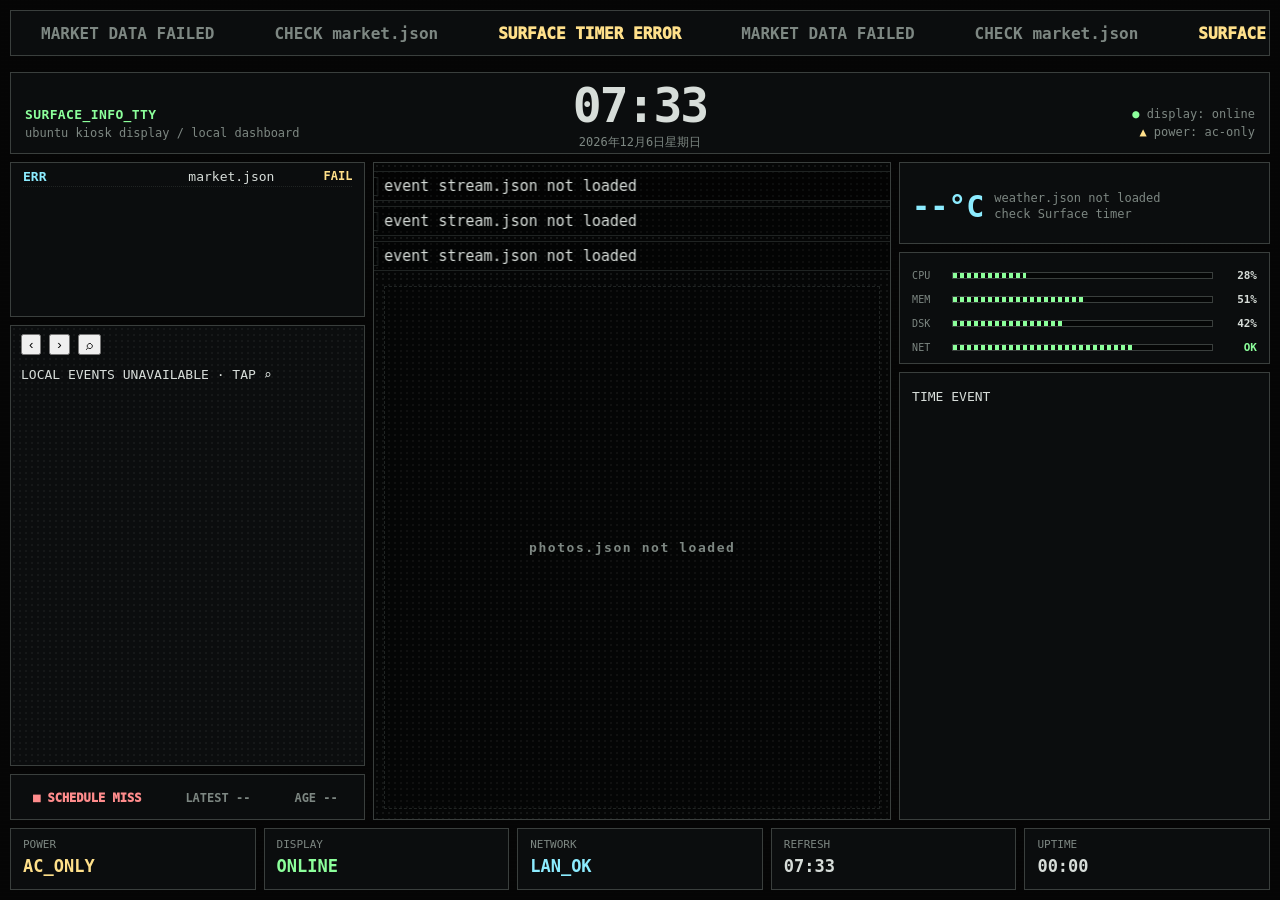
==== surface/web/index.html @ 3af9fb9b "refactor: move surface web and config files under surface" ====
<!doctype html>
<html lang="zh-CN">
<head>
  <meta charset="utf-8" />
  <meta name="viewport" content="width=device-width, initial-scale=1" />
  <title>Surface Info TTY</title>
  <style>
    :root {
      --bg: #050505;
      --panel: #0b0d0e;
      --panel2: #090b0c;
      --line: #3a3f3d;
      --line2: #202423;
      --text: #d7ddd9;
      --muted: #7d8782;
      --green: #8cff9b;
      --cyan: #8cecff;
      --yellow: #ffe08a;
      --red: #ff8c8c;
    }

    * { box-sizing: border-box; }

    html, body {
      margin: 0;
      width: 100vw;
      height: 100vh;
      overflow: hidden;
      background: var(--bg);
      color: var(--text);
      font-family: "SFMono-Regular", "Cascadia Mono", "DejaVu Sans Mono", Consolas, monospace;
      font-size: 13px;
    }

    body::before {
      content: "";
      position: fixed;
      inset: 0;
      pointer-events: none;
      background:
        repeating-linear-gradient(
          to bottom,
          rgba(255,255,255,0.025) 0px,
          rgba(255,255,255,0.025) 1px,
          transparent 1px,
          transparent 4px
        );
      opacity: 0.32;
    }

    .screen {
      position: relative;
      z-index: 1;
      width: 100vw;
      height: 100vh;
      padding: 10px;
      display: grid;
      grid-template-columns: minmax(0, 0.92fr) minmax(0, 1.34fr) minmax(0, 0.96fr);
      grid-template-rows: 54px 82px minmax(0, 1fr) 62px;
      gap: 8px;
    }

    .box {
      background: var(--panel);
      border: 1px solid var(--line);
      position: relative;
      overflow: hidden;
    }

    .box::before {
      content: attr(data-title);
      position: absolute;
      top: -1px;
      left: 12px;
      padding: 0 6px;
      background: var(--bg);
      color: var(--muted);
      font-size: 11px;
      letter-spacing: 0.08em;
      text-transform: uppercase;
    }

    .inner {
      padding: 16px 12px 10px 12px;
      height: 100%;
      min-width: 0;
    }

    .top {
      grid-column: 1 / 4;
      display: grid;
      grid-template-columns: 1fr auto 1fr;
      align-items: center;
      padding: 10px 14px;
    }

    .brand {
      color: var(--green);
      font-weight: 800;
      letter-spacing: 0.03em;
    }

    .brand-sub {
      color: var(--muted);
      margin-top: 4px;
      font-size: 12px;
    }

    .clock { text-align: center; }

    .time {
      font-size: 48px;
      line-height: 0.95;
      font-weight: 800;
      letter-spacing: -2px;
      font-variant-numeric: tabular-nums;
    }

    .date {
      color: var(--muted);
      margin-top: 5px;
      font-size: 12px;
    }

    .top-right {
      text-align: right;
      color: var(--muted);
      line-height: 1.5;
      font-size: 12px;
    }

    .ok { color: var(--green); }
    .warn { color: var(--yellow); }
    .bad { color: var(--red); }
    .cyan { color: var(--cyan); }

    .col {
      min-height: 0;
      display: grid;
      gap: 8px;
    }

    .left { grid-template-rows: minmax(0, 1fr) 46px; }
    .center { grid-template-rows: minmax(0, 1fr); min-width: 0; }
    .right { grid-template-rows: 82px 112px minmax(0, 1fr); min-width: 0; overflow: hidden; }

    .summary {
      display: grid;
      gap: 8px;
      font-variant-numeric: tabular-nums;
    }

    .summary-line {
      display: grid;
      grid-template-columns: 76px 1fr;
      gap: 8px;
      border-bottom: 1px dotted var(--line2);
      padding-bottom: 6px;
      min-width: 0;
    }

    .summary-key { color: var(--muted); }

    .summary-val {
      overflow: hidden;
      text-overflow: ellipsis;
      white-space: nowrap;
    }

    .market-list {
      display: grid;
      gap: 7px;
      font-variant-numeric: tabular-nums;
    }

    .market-row {
      display: grid;
      grid-template-columns: 54px 1fr 62px;
      gap: 8px;
      align-items: center;
      border-bottom: 1px dotted var(--line2);
      padding-bottom: 6px;
      min-width: 0;
    }

    .ticker {
      color: var(--cyan);
      font-weight: 800;
    }

    .price {
      color: var(--text);
      text-align: right;
      overflow: hidden;
      text-overflow: ellipsis;
      white-space: nowrap;
    }

    .chg {
      text-align: right;
      font-size: 12px;
      font-weight: 800;
    }

    .market-foot {
      color: var(--muted);
      font-size: 11px;
      margin-top: 2px;
      overflow: hidden;
      text-overflow: ellipsis;
      white-space: nowrap;
    }

    .main-status {
      height: 100%;
      display: flex;
      flex-direction: column;
      justify-content: center;
      min-width: 0;
    }

    .cmd {
      color: var(--green);
      font-size: 14px;
      margin-bottom: 10px;
    }

    .headline {
      font-size: 24px;
      line-height: 1.25;
      color: var(--text);
      min-height: 64px;
      overflow: hidden;
    }

    .cursor {
      display: inline-block;
      width: 10px;
      height: 22px;
      background: var(--green);
      vertical-align: -4px;
      margin-left: 4px;
      animation: blink 1s steps(1) infinite;
    }

    @keyframes blink { 50% { opacity: 0; } }

    .quick-grid {
      display: grid;
      grid-template-columns: repeat(3, minmax(0, 1fr));
      gap: 8px;
      margin-top: 14px;
    }

    .quick {
      border: 1px solid var(--line2);
      background: var(--panel2);
      padding: 8px;
      min-width: 0;
    }

    .quick-label {
      color: var(--muted);
      font-size: 11px;
      margin-bottom: 5px;
    }

    .quick-value {
      overflow: hidden;
      text-overflow: ellipsis;
      white-space: nowrap;
    }

    .logs {
      font-size: 12px;
      line-height: 1.48;
      min-width: 0;
    }

    .log-line {
      white-space: nowrap;
      overflow: hidden;
      text-overflow: ellipsis;
      border-bottom: 1px solid var(--line2);
      padding: 2px 0;
    }

    .log-time { color: var(--muted); }

    .weather {
      display: grid;
      grid-template-columns: auto 1fr;
      gap: 10px;
      align-items: center;
      height: 100%;
    }

    .weather-temp {
      font-size: 30px;
      color: var(--cyan);
      font-weight: 800;
      font-variant-numeric: tabular-nums;
    }

    .weather-desc {
      color: var(--muted);
      line-height: 1.35;
      font-size: 12px;
    }

    .compact-metrics {
      display: grid;
      gap: 6px;
      height: 100%;
      align-content: center;
      font-variant-numeric: tabular-nums;
      overflow: hidden;
    }

    .mini-metric {
      display: grid;
      grid-template-columns: 34px 1fr 38px;
      gap: 6px;
      align-items: center;
      min-width: 0;
      height: 18px;
    }

    .mini-label {
      color: var(--muted);
      font-size: 10px;
    }

    .mini-value {
      font-size: 11px;
      font-weight: 800;
      text-align: right;
      overflow: hidden;
      text-overflow: ellipsis;
      white-space: nowrap;
    }

    .mini-bar {
      height: 7px;
      border: 1px solid var(--line);
      background: #050606;
      overflow: hidden;
    }

    .mini-fill {
      height: 100%;
      background:
        repeating-linear-gradient(
          90deg,
          var(--green) 0px,
          var(--green) 4px,
          transparent 4px,
          transparent 7px
        );
    }

    .agenda {
      display: grid;
      gap: 7px;
      align-content: start;
      overflow: hidden;
      min-height: 0;
    }

    .event {
      border-left: 2px solid var(--cyan);
      padding-left: 8px;
      min-width: 0;
      flex-shrink: 0;
    }

    .event-time {
      color: var(--cyan);
      font-size: 11px;
      margin-bottom: 2px;
    }

    .event-title {
      overflow: hidden;
      text-overflow: ellipsis;
      white-space: nowrap;
      font-size: 12px;
    }

    .bottom {
      grid-column: 1 / 4;
      display: grid;
      grid-template-columns: repeat(5, minmax(0, 1fr));
      gap: 8px;
    }

    .stat { padding: 9px 12px; }

    .stat-label {
      color: var(--muted);
      font-size: 11px;
    }

    .stat-value {
      font-size: 17px;
      margin-top: 5px;
      font-weight: 800;
      overflow: hidden;
      text-overflow: ellipsis;
      white-space: nowrap;
    }


    /* event stream: real fixed-pixel synced multilingual ticker */
    .news-ticker-panel {
      height: 100% !important;
      display: grid !important;
      grid-template-rows: 30px 30px 30px minmax(0, 1fr) !important;
      gap: 5px !important;
      overflow: hidden !important;
      padding: 8px 0 0 0 !important;
      background:
        radial-gradient(circle, rgba(215,221,217,0.08) 1px, transparent 1.2px),
        #050606 !important;
      background-size: 6px 6px !important;
      align-content: start !important;
    }

    .news-ticker-row {
      height: 30px !important;
      min-height: 30px !important;
      max-height: 30px !important;
      overflow: hidden !important;
      display: flex !important;
      align-items: center !important;
      border-top: 1px solid var(--line2) !important;
      border-bottom: 1px solid var(--line2) !important;
      background: rgba(0, 0, 0, 0.38) !important;
      min-width: 0 !important;
      position: relative !important;
    }

    .news-ticker-track {
      display: inline-flex !important;
      align-items: center !important;
      width: max-content !important;
      height: 30px !important;
      white-space: nowrap !important;
      will-change: transform !important;
      animation: none !important;
      transform: translate3d(0,0,0);
    }

    .news-item {
      display: inline-grid !important;
      grid-template-columns: 58px 1fr 28px !important;
      align-items: center !important;
      width: 760px !important;
      min-width: 760px !important;
      max-width: 760px !important;
      height: 30px !important;
      overflow: hidden !important;
      flex: 0 0 760px !important;
      box-sizing: border-box !important;
    }

    .news-source {
      color: var(--cyan) !important;
      border: 1px solid var(--line2) !important;
      padding: 2px 6px !important;
      margin: 0 8px 0 18px !important;
      font-size: 11px !important;
      background: rgba(0,0,0,0.38) !important;
      min-width: 34px !important;
      justify-content: center !important;
      overflow: hidden !important;
      white-space: nowrap !important;
    }

    .news-title {
      color: var(--text) !important;
      font-size: 15px !important;
      line-height: 1 !important;
      overflow: hidden !important;
      text-overflow: ellipsis !important;
      white-space: nowrap !important;
      min-width: 0 !important;
      max-width: 100% !important;
    }

    .news-sep {
      color: var(--yellow) !important;
      padding: 0 !important;
      font-size: 12px !important;
      justify-content: center !important;
    }

    /* top market tape must be one single row */
    .global-market-tape {
      height: 46px !important;
      min-height: 46px !important;
      max-height: 46px !important;
      overflow: hidden !important;
      grid-column: 1 / 4 !important;
    }

    .global-tape-mask {
      position: absolute !important;
      left: 0 !important;
      right: 0 !important;
      top: 5px !important;
      height: 36px !important;
      overflow: hidden !important;
      display: flex !important;
      align-items: center !important;
      white-space: nowrap !important;
    }

    .global-tape-track {
      display: inline-flex !important;
      flex-wrap: nowrap !important;
      align-items: center !important;
      width: max-content !important;
      height: 36px !important;
      line-height: 36px !important;
      white-space: nowrap !important;
      overflow: visible !important;
      animation: globalMarketTapeLeft 52s linear infinite !important;
    }

    .global-tape-track > span {
      display: inline-flex !important;
      flex: 0 0 auto !important;
      align-items: center !important;
      height: 36px !important;
      line-height: 1 !important;
      white-space: nowrap !important;
      font-size: 16px !important;
      padding: 0 30px !important;
    }

    /* left column: status / market / sync ticker */
    .left {
      grid-template-rows: 170px minmax(0, 1fr) 46px !important;
      min-height: 0 !important;
      overflow: hidden !important;
    }

    .left > .box:first-child {
      height: 170px !important;
      min-height: 170px !important;
      max-height: 170px !important;
      overflow: hidden !important;
    }

    .left > .box:first-child .inner {
      padding: 8px 10px !important;
      height: 100% !important;
      overflow: hidden !important;
    }

    .status-matrix {
      gap: 5px !important;
    }

    .status-row {
      display: grid !important;
      grid-template-columns: 12px 1fr 78px !important;
      gap: 7px !important;
      align-items: center !important;
      min-height: 22px !important;
      padding: 3px 6px !important;
      overflow: hidden !important;
    }

    .status-name {
      font-size: 12px !important;
      line-height: 1 !important;
      overflow: hidden !important;
      white-space: nowrap !important;
      text-overflow: ellipsis !important;
    }

    .status-value {
      font-size: 10px !important;
      line-height: 1 !important;
      overflow: hidden !important;
      white-space: nowrap !important;
      text-overflow: ellipsis !important;
      text-align: right !important;
    }

    /* left sync ticker must be one row */
    .left-ticker-tape {
      height: 46px !important;
      min-height: 46px !important;
      max-height: 46px !important;
      overflow: hidden !important;
    }

    .left-ticker-mask {
      position: absolute !important;
      left: 0 !important;
      right: 0 !important;
      top: 5px !important;
      height: 36px !important;
      overflow: hidden !important;
      display: flex !important;
      align-items: center !important;
      white-space: nowrap !important;
    }

    .left-ticker-track {
      display: inline-flex !important;
      flex-wrap: nowrap !important;
      align-items: center !important;
      width: max-content !important;
      height: 36px !important;
      line-height: 36px !important;
      white-space: nowrap !important;
      overflow: visible !important;
      animation: leftTickerMove 18s linear infinite !important;
    }

    .left-ticker-track > span {
      display: inline-flex !important;
      flex: 0 0 auto !important;
      align-items: center !important;
      height: 36px !important;
      line-height: 1 !important;
      white-space: nowrap !important;
      font-size: 12px !important;
      padding: 0 22px !important;
    }

    /* prevent market rows from stretching/wrapping */
    .market-list {
      overflow: hidden !important;
    }

    .market-row {
      display: grid !important;
      grid-template-columns: 56px 1fr 70px !important;
      align-items: center !important;
      min-height: 24px !important;
      overflow: hidden !important;
    }

    .market-row span {
      white-space: nowrap !important;
      overflow: hidden !important;
      text-overflow: ellipsis !important;
    }


    /* restore top market tape + left sync ticker scrolling */
    .global-market-tape,
    .left-ticker-tape {
      overflow: hidden !important;
    }

    .global-tape-mask,
    .left-ticker-mask {
      overflow: hidden !important;
      white-space: nowrap !important;
      display: flex !important;
      align-items: center !important;
    }

    .global-tape-track {
      display: inline-flex !important;
      flex-wrap: nowrap !important;
      align-items: center !important;
      width: max-content !important;
      min-width: max-content !important;
      white-space: nowrap !important;
      will-change: transform !important;
      animation: marketTapeScroll 48s linear infinite !important;
    }

    .left-ticker-track {
      display: inline-flex !important;
      flex-wrap: nowrap !important;
      align-items: center !important;
      width: max-content !important;
      min-width: max-content !important;
      white-space: nowrap !important;
      will-change: transform !important;
      animation: syncTapeScroll 22s linear infinite !important;
    }

    .global-tape-track > span,
    .left-ticker-track > span {
      display: inline-flex !important;
      flex: 0 0 auto !important;
      align-items: center !important;
      white-space: nowrap !important;
    }

    @keyframes marketTapeScroll {
      from { transform: translate3d(0, 0, 0); }
      to { transform: translate3d(-50%, 0, 0); }
    }

    @keyframes syncTapeScroll {
      from { transform: translate3d(0, 0, 0); }
      to { transform: translate3d(-50%, 0, 0); }
    }


    /* restore tape colors only */
    .global-tape-track > span {
      color: var(--text) !important;
    }

    .global-tape-track .symbol {
      color: var(--cyan) !important;
      font-weight: 950 !important;
      margin-right: 7px !important;
    }

    .global-tape-track .price {
      color: var(--text) !important;
      font-weight: 950 !important;
      margin-right: 7px !important;
    }

    .global-tape-track .session {
      color: var(--muted) !important;
      font-size: 12px !important;
      margin-right: 7px !important;
    }

    .global-tape-track .up {
      color: var(--green) !important;
      font-weight: 950 !important;
    }

    .global-tape-track .down {
      color: var(--yellow) !important;
      font-weight: 950 !important;
    }

    .global-tape-track .flat {
      color: var(--muted) !important;
      font-weight: 850 !important;
    }

    .left-ticker-track > span {
      color: var(--muted) !important;
    }

    .left-ticker-track .sync-ok,
    .left-ticker-track .up {
      color: var(--green) !important;
      font-weight: 950 !important;
    }

    .left-ticker-track .sync-fail,
    .left-ticker-track .down {
      color: var(--red) !important;
      font-weight: 950 !important;
    }

    .left-ticker-track .sync-muted,
    .left-ticker-track .flat {
      color: var(--muted) !important;
      font-weight: 850 !important;
    }


    /* left sync ticker multi-source colors */
    .left-ticker-track .sync-ok {
      color: var(--green) !important;
      font-weight: 950 !important;
    }

    .left-ticker-track .sync-fail {
      color: var(--red) !important;
      font-weight: 950 !important;
    }

    .left-ticker-track .sync-warn {
      color: var(--yellow) !important;
      font-weight: 950 !important;
    }

    .left-ticker-track .sync-muted {
      color: var(--muted) !important;
      font-weight: 850 !important;
    }


    /* move center status into clock area */
    .center {
      grid-template-rows: minmax(0, 1fr) !important;
    }

    .time-status-mini {
      margin-top: 3px;
      display: flex;
      justify-content: center;
      align-items: center;
      gap: 14px;
      font-size: 11px;
      line-height: 1;
      letter-spacing: 0.08em;
      color: var(--muted);
      white-space: nowrap;
      text-transform: uppercase;
    }

    .time-status-mini .mini-ok {
      color: var(--green);
      font-weight: 900;
    }

    .time-status-mini .mini-warn {
      color: var(--yellow);
      font-weight: 900;
    }

    .time-status-mini .mini-dim {
      color: var(--muted);
      font-weight: 800;
    }


    /* remove duplicated left status matrix; compact into time */
    .left {
      grid-template-rows: minmax(0, 1fr) 46px !important;
      min-height: 0 !important;
      overflow: hidden !important;
    }

    .left > .box:first-child {
      min-height: 0 !important;
      height: auto !important;
      max-height: none !important;
      overflow: hidden !important;
    }

    .left > .box:first-child .inner {
      height: 100% !important;
      padding: 10px 12px !important;
      overflow: hidden !important;
    }

    .time-status-mini {
      margin-top: 3px;
      display: flex;
      justify-content: center;
      align-items: center;
      gap: 14px;
      font-size: 10px;
      line-height: 1;
      letter-spacing: 0.07em;
      color: var(--muted);
      white-space: nowrap;
      text-transform: uppercase;
    }

    .time-status-mini .mini-ok {
      color: var(--green);
      font-weight: 900;
    }

    .time-status-mini .mini-warn {
      color: var(--yellow);
      font-weight: 900;
    }

    .time-status-mini .mini-dim {
      color: var(--muted);
      font-weight: 800;
    }


    /* hide all block title labels, content/layout unchanged */
    .box::before,
    .global-market-tape::before,
    .left-ticker-tape::before {
      display: none !important;
      content: none !important;
      visibility: hidden !important;
      opacity: 0 !important;
    }


    /* single-photo airport flip display */
    .photo-flip-wall {
      grid-row: 4;
      min-height: 0;
      height: 100%;
      overflow: hidden;
      display: block !important;
      padding: 10px;
      background:
        radial-gradient(circle, rgba(215,221,217,0.07) 1px, transparent 1.2px),
        #050606;
      background-size: 6px 6px;
      position: relative;
    }

    .photo-single-card {
      position: absolute;
      inset: 10px;
      overflow: hidden;
      border: 1px solid var(--line2);
      background: #050606;
      perspective: 1000px;
    }

    .photo-single-inner {
      position: absolute;
      inset: 0;
      background-size: contain;
      background-repeat: no-repeat;
      background-position: center;
      transform-origin: center center;
      transform: rotateX(0deg);
      transition: transform 620ms ease, opacity 620ms ease, filter 620ms ease;
      filter: grayscale(0.08) contrast(1.08) brightness(0.88);
    }

    .photo-single-card.flipping .photo-single-inner {
      transform: rotateX(90deg);
      opacity: 0.45;
      filter: grayscale(0.35) contrast(1.2) brightness(0.42);
    }

    .photo-single-card::after {
      content: "";
      position: absolute;
      inset: 0;
      pointer-events: none;
      background:
        linear-gradient(to bottom, transparent 49%, rgba(0,0,0,0.65) 50%, transparent 51%),
        repeating-linear-gradient(to bottom, rgba(255,255,255,0.035) 0, rgba(255,255,255,0.035) 1px, transparent 1px, transparent 6px);
      mix-blend-mode: screen;
      opacity: 0.36;
    }

    .photo-single-caption {
      position: absolute;
      left: 12px;
      bottom: 10px;
      z-index: 2;
      max-width: calc(100% - 24px);
      color: var(--text);
      font-size: 13px;
      font-weight: 950;
      letter-spacing: 0.08em;
      white-space: nowrap;
      overflow: hidden;
      text-overflow: ellipsis;
      text-shadow: 0 1px 3px #000;
      opacity: 0.86;
    }

    .photo-flip-empty {
      position: absolute;
      inset: 10px;
      display: grid;
      place-items: center;
      color: var(--muted);
      font-size: 13px;
      font-weight: 900;
      letter-spacing: 0.12em;
      border: 1px dashed var(--line2);
      background: rgba(0,0,0,0.22);
    }

    /* LOCAL_EVENT_STATIC_START */
    .left {
      grid-template-rows: 155px minmax(0, 1fr) 46px !important;
      min-height: 0 !important;
      overflow: hidden !important;
    }

    .left > .box[data-title="market"] {
      height: 155px !important;
      min-height: 155px !important;
      max-height: 155px !important;
      overflow: hidden !important;
    }

    .left > .box[data-title="market"] .inner {
      height: 100% !important;
      overflow: hidden !important;
      padding: 5px 12px !important;
    }

    .left > .box[data-title="market"] .market-row {
      min-height: 19px !important;
      padding-bottom: 2px !important;
    }

    .left > .box[data-title="market"] .market-foot {
      display: none !important;
    }

    .local-event-static {
      min-height: 0 !important;
      height: 100% !important;
      overflow: hidden !important;
      background:
        radial-gradient(circle, rgba(215,221,217,0.055) 1px, transparent 1.3px),
        var(--panel) !important;
      background-size: 6px 6px !important;
    }

    .local-event-static .inner {
      height: 100% !important;
      padding: 8px 10px !important;
      overflow: hidden !important;
      display: grid !important;
      grid-template-rows: 26px minmax(0, 1fr) !important;
      gap: 7px !important;
    }

    .local-place-form {
      height: 26px;
      display: grid;
      grid-template-columns: minmax(0, 1fr) 38px;
      gap: 6px;
      margin: 0;
      min-width: 0;
    }

    .local-place-form input {
      width: 100%;
      height: 26px;
      padding: 2px 8px;
      border: 1px solid var(--line);
      background: #050606;
      color: var(--cyan);
      font: inherit;
      font-size: 12px;
      font-weight: 850;
      outline: none;
      text-transform: uppercase;
    }

    .local-place-form button {
      height: 26px;
      border: 1px solid var(--line);
      background: var(--panel2);
      color: var(--yellow);
      font: inherit;
      font-size: 11px;
      font-weight: 950;
      cursor: pointer;
    }

    .local-notice-list {
      height: 100%;
      min-height: 0;
      overflow: hidden;
      border: 1px solid var(--line);
      background: rgba(5,6,6,0.82);
      padding: 6px 8px;
      display: grid;
      gap: 5px;
      align-content: start;
    }

    .local-notice-row {
      min-width: 0;
      min-height: 0;
      overflow: hidden;
      display: grid;
      grid-template-columns: 70px minmax(0, 1fr) 82px;
      gap: 7px;
      align-items: center;
      border-bottom: 1px dotted var(--line2);
      padding-bottom: 4px;
      color: var(--text);
      text-decoration: none;
      font-size: 10px;
      line-height: 1.15;
      text-transform: uppercase;
    }

    .local-notice-row:last-child {
      border-bottom: 0;
    }

    .local-notice-when {
      color: var(--cyan);
      font-weight: 950;
      white-space: nowrap;
      overflow: hidden;
      text-overflow: ellipsis;
    }

    .local-notice-title {
      color: var(--yellow);
      font-weight: 900;
      white-space: nowrap;
      overflow: hidden;
      text-overflow: ellipsis;
    }

    .local-notice-src {
      color: var(--green);
      font-weight: 850;
      text-align: right;
      white-space: nowrap;
      overflow: hidden;
      text-overflow: ellipsis;
    }

    .local-notice-empty {
      height: 100%;
      display: grid;
      place-items: center;
      color: var(--muted);
      font-size: 11px;
      font-weight: 900;
      text-transform: uppercase;
      letter-spacing: 0.06em;
    }
    /* LOCAL_EVENT_STATIC_END */
    


  </style>






























<link rel="stylesheet" href="assets/css/app.css?v=local-event-one-card-1782379391">
<link rel="stylesheet" href="calendar_board.css?v=1781715981">
</head>

<body>
  <main class="screen">
    <section class="box global-market-tape" data-title="market tape">
      <div class="global-tape-mask">
        <div class="global-tape-track" id="globalMarketTapeTrack">
          <span class="flat">LOADING MARKET DATA</span>
          <span class="flat">WAITING FOR market.json</span>
          <span class="up">SURFACE TIMER ACTIVE</span>
          <span class="flat">LOADING MARKET DATA</span>
          <span class="flat">WAITING FOR market.json</span>
          <span class="up">SURFACE TIMER ACTIVE</span>
        </div>
      </div>
    </section>


    <section class="box top">
      <div>
        <div class="brand">SURFACE_INFO_TTY</div>
        <div class="brand-sub">ubuntu kiosk display / local dashboard</div>
      </div>

      <div class="clock">
        <div class="time" id="time">--:--</div>
        <div class="date" id="date">----</div>
        <div class="time-status-mini" id="timeStatusMini">
          <span class="mini-ok">DISPLAY ONLINE</span>
          <span class="mini-warn">AC ONLY</span>
          <span class="mini-dim">LOCAL DASHBOARD</span>
        </div>
      </div>

      <div class="top-right">
        <div><span class="ok">●</span> display: online</div>
        <div><span class="warn">▲</span> power: ac-only</div>
      </div>
    </section>

    <section class="col left">
            

      <div class="box" data-title="market">
        <div class="inner">
          <div class="market-list" id="marketList">
            <div class="market-row"><span class="ticker">LOAD</span><span class="price">market.json</span><span class="chg warn">WAIT</span></div>
          </div>
        </div>
      </div>

      <div class="box local-event-static" data-title="local event" id="localEventBox">
  <div class="inner">
    <div class="local-event-toolbar">
      <span id="localEventCounter"></span>
      <button id="localEventPrevButton" class="local-event-icon-button" type="button" title="Previous page" aria-label="Previous page">‹</button>
      <button id="localEventNextButton" class="local-event-icon-button" type="button" title="Next page" aria-label="Next page">›</button>
      <button id="localEventLocationButton" class="local-event-icon-button" type="button" title="Search another place" aria-label="Search another place">⌕</button>
    </div>

    <div class="local-event-list" id="localEventList">
      <div class="local-event-empty">LOADING LOCAL EVENTS</div>
    </div>

    <div id="localEventModal" class="local-event-modal" hidden>
      <div class="local-event-modal-card" role="dialog" aria-modal="true" aria-label="Search local events">
        <div class="local-event-modal-title">Search local events</div>
        <input id="localEventLocationInput" type="text" placeholder="Punggol Singapore" autocomplete="off" spellcheck="false" />
        <div id="localEventModalError"></div>
        <div class="local-event-modal-actions">
          <button id="localEventCancelButton" type="button">Cancel</button>
          <button id="localEventSearchButton" type="button">Search</button>
        </div>
      </div>
    </div>
  </div>
</div>








      <div class="box left-ticker-tape" data-title="ticker tape">
        <div class="left-ticker-mask">
          <div class="left-ticker-track" id="leftSyncTapeTrack">
                        
            
            
            
            <span class="sync-muted">CHECKING SYNC STATUS</span>
            <span class="sync-muted">SCHEDULE / WEATHER / MARKET / NEWS</span>
            <span class="sync-muted">CHECKING SYNC STATUS</span>
            <span class="sync-muted">SCHEDULE / WEATHER / MARKET / NEWS</span>
          
          
          
          
          </div>
        </div>
      </div>
    </section>

    <section class="col center">
      

      <div class="box" data-title="event stream">
        <div class="inner news-ticker-panel" id="eventFeed">
          <div class="news-ticker-row">
            <div class="news-ticker-track" id="newsTickerTrackEN"></div>
          </div>
          <div class="news-ticker-row">
            <div class="news-ticker-track" id="newsTickerTrackFR"></div>
          </div>
          <div class="news-ticker-row">
            <div class="news-ticker-track" id="newsTickerTrackZH"></div>
          </div>

          <div class="photo-flip-wall" id="photoFlipWall">
            <div class="photo-flip-empty">ADD PHOTOS TO ~/infoscreen/photos</div>
          </div>
        </div>
      </div>
    </section>

    <section class="col right">
      <div class="box" data-title="weather">
        <div class="inner weather">
          <div class="weather-temp" id="weatherTemp">--°C</div>
          <div class="weather-desc" id="weatherDesc">loading weather...<br />source: weather.json</div>
        </div>
      </div>

      <div class="box" data-title="metrics">
        <div class="inner compact-metrics">
          <div class="mini-metric"><div class="mini-label">CPU</div><div class="mini-bar"><div class="mini-fill" id="cpuBar" style="width: 28%"></div></div><div class="mini-value" id="cpuText">28%</div></div>
          <div class="mini-metric"><div class="mini-label">MEM</div><div class="mini-bar"><div class="mini-fill" id="memBar" style="width: 51%"></div></div><div class="mini-value" id="memText">51%</div></div>
          <div class="mini-metric"><div class="mini-label">DSK</div><div class="mini-bar"><div class="mini-fill" id="diskBar" style="width: 42%"></div></div><div class="mini-value" id="diskText">42%</div></div>
          <div class="mini-metric"><div class="mini-label">NET</div><div class="mini-bar"><div class="mini-fill" id="netBar" style="width: 70%"></div></div><div class="mini-value ok" id="netText">OK</div></div>
        </div>
      </div>

            <div class="box" data-title="calendar">
        <div class="inner agenda calendar-board" id="agendaList">
          <div class="calendar-board-head">
            <span>TIME</span>
            <span>EVENT</span>
          </div>
          <div class="calendar-board-rows" id="calendarBoardRows"></div>
        </div>
      </div>
    </section>

    <section class="bottom">
      <div class="box stat"><div class="stat-label">POWER</div><div class="stat-value warn">AC_ONLY</div></div>
      <div class="box stat"><div class="stat-label">DISPLAY</div><div class="stat-value ok">ONLINE</div></div>
      <div class="box stat"><div class="stat-label">NETWORK</div><div class="stat-value cyan">LAN_OK</div></div>
      <div class="box stat"><div class="stat-label">REFRESH</div><div class="stat-value" id="refresh">--:--</div></div>
      <div class="box stat"><div class="stat-label">UPTIME</div><div class="stat-value" id="uptime">00:00</div></div>
    </section>
  </main>

  <script>
    const start = Date.now();

    function pad(n) { return String(n).padStart(2, "0"); }

    function updateClock() {
      const now = new Date();
      document.getElementById("time").textContent = `${pad(now.getHours())}:${pad(now.getMinutes())}`;
      document.getElementById("date").textContent = now.toLocaleDateString("zh-CN", { year: "numeric", month: "long", day: "numeric", weekday: "long" });
      document.getElementById("refresh").textContent = `${pad(now.getHours())}:${pad(now.getMinutes())}`;
      const diff = Math.floor((Date.now() - start) / 1000);
      document.getElementById("uptime").textContent = `${pad(Math.floor(diff / 3600))}:${pad(Math.floor((diff % 3600) / 60))}`;
    }

    const headlines = [
      "Local dashboard is running",
      "Calendar panel reserved for schedule events",
      "Market panel active",
      "Weather panel loading Surface-side data",
      "Surface running on AC power",
      "Next: refine live data sources"
    ];
    let headlineIndex = 0;

    function rotateHeadline() {
      const headline = document.getElementById("headline");
      const cursor = document.getElementById("cursor");
      if (!headline || !cursor) return;
      document.getElementById("headline").innerHTML = headlines[headlineIndex] + '<span class="cursor"></span>';
      headlineIndex = (headlineIndex + 1) % headlines.length;
    }

    const logMessages = [
      ["OK", "loaded local dashboard"],
      ["OK", "clock tick synchronized"],
      ["INFO", "weather data from surface timer"],
      ["INFO", "calendar data from schedule.json"],
      ["WARN", "battery charge state pending"],
      ["OK", "chromium kiosk session active"],
      ["INFO", "market data from market.json"],
      ["OK", "layout grid locked"],
      ["OK", "display heartbeat"]
    ];

    function addLog() {
      const logs = document.getElementById("logs");
      const now = new Date();
      const item = logMessages[Math.floor(Math.random() * logMessages.length)];
      const cls = item[0] === "OK" ? "ok" : item[0] === "WARN" ? "warn" : "cyan";
      const line = document.createElement("div");
      line.className = "log-line";
      line.innerHTML = `<span class="log-time">${pad(now.getHours())}:${pad(now.getMinutes())}:${pad(now.getSeconds())}</span> <span class="${cls}">[${item[0]}]</span> ${item[1]}`;
      logs.prepend(line);
      while (logs.children.length > 15) logs.removeChild(logs.lastChild);
    }

    function setMetric(barId, textId, value, suffix = "%") {
      const bar = document.getElementById(barId);
      const text = document.getElementById(textId);
      if (bar) bar.style.width = value + "%";
      if (text) text.textContent = suffix === "%" ? value + "%" : suffix;
    }

    function updateMetrics() {
      setMetric("cpuBar", "cpuText", Math.floor(10 + Math.random() * 35));
      setMetric("memBar", "memText", Math.floor(42 + Math.random() * 26));
      setMetric("diskBar", "diskText", Math.floor(38 + Math.random() * 10));
      setMetric("netBar", "netText", 70 + Math.floor(Math.random() * 20), "OK");
    }

    function escapeHtml(s) {
      return String(s).replaceAll("&", "&amp;").replaceAll("<", "&lt;").replaceAll(">", "&gt;").replaceAll('"', "&quot;").replaceAll("'", "&#039;");
    }

    

    

    

    
    

    
    
    
        async function loadAgenda() {
      if (window.__calendarBoardLoad) return window.__calendarBoardLoad();
    }

async function loadWeather() {
      const temp = document.getElementById("weatherTemp");
      const desc = document.getElementById("weatherDesc");
      const summary = document.getElementById("summaryWeather");
      try {
        const res = await fetch("weather.json?_=" + Date.now());
        const w = await res.json();
        const tempText = `${w.temp_c ?? "--"}°C`;
        if (temp) temp.textContent = tempText;
        if (desc) desc.innerHTML = `${escapeHtml(w.location || "Singapore")}<br />${escapeHtml(w.desc || "unknown")} / humidity ${escapeHtml(w.humidity || "--")}%<br />feels ${escapeHtml(w.feels_like_c || "--")}°C · ${escapeHtml(w.source || "local")}`;
        if (summary) summary.textContent = `${tempText} ${w.desc || ""}`;
        const ws = document.getElementById("weatherStatus");
        if (ws) ws.textContent = "OK";
      } catch (err) {
        if (temp) temp.textContent = "--°C";
        if (desc) desc.innerHTML = "weather.json not loaded<br />check Surface timer";
        if (summary) summary.textContent = "weather not loaded";
        const ws = document.getElementById("weatherStatus");
        if (ws) ws.textContent = "ERR";
      }
    }

    async function loadMarket() {
      const box = document.getElementById("marketList");
      const tape = document.getElementById("leftTickerTrack");

      try {
        const res = await fetch("market.json?_=" + Date.now());
        const data = await res.json();
        const items = data.items || [];
        if (!items.length) throw new Error("empty market data");
        const ms = document.getElementById("marketStatus");
        if (ms) ms.textContent = "OK";

        if (box) {
          box.innerHTML = items.slice(0, 6).map(i => {
            const pct = String(i.percent || "N/A");
            const cls = pct.trim().startsWith("-") ? "warn" : "ok";
            const price = i.price && i.price !== "N/D" ? `$${escapeHtml(i.price)}` : "N/A";
            const session = i.session ? ` ${escapeHtml(i.session)}` : "";
            return `<div class="market-row"><span class="ticker">${escapeHtml(i.symbol || "--")}</span><span class="price">${price}${session}</span><span class="chg ${cls}">${escapeHtml(pct)}</span></div>`;
          }).join("") + `<div class="market-foot">source: ${escapeHtml(data.source || "market")} · ${escapeHtml(data.updated_at || "")}</div>`;
        }

        if (tape) {
          const parts = items.slice(0, 10).map(i => {
            const symbol = escapeHtml(i.symbol || "--");
            const price = i.price && i.price !== "N/D" ? `$${escapeHtml(i.price)}` : "N/A";
            const pct = String(i.percent || "N/A");
            const session = i.session ? escapeHtml(i.session) : "";
            const direction = pct.trim().startsWith("-") ? "down" : (pct === "N/A" ? "flat" : "up");
            const arrow = direction === "down" ? "▼" : (direction === "up" ? "▲" : "◆");
            return `<span><span class="symbol">${symbol}</span><span class="price">${price}</span>${session ? `<span class="session">${session}</span>` : ""}<span class="${direction}">${arrow} ${escapeHtml(pct)}</span></span>`;
          });
          tape.innerHTML = parts.join("") + parts.join("");
        }
      } catch (err) {
        if (box) {
          box.innerHTML = `<div class="market-row"><span class="ticker">ERR</span><span class="price">market.json</span><span class="chg warn">FAIL</span></div><div class="market-foot">check Surface timer</div>`;
        }
      }
    }


    async function loadTopMarketTape() {
      const tape = document.getElementById("globalMarketTapeTrack");
      if (!tape) return;

      try {
        const res = await fetch("market.json?_=" + Date.now());
        const data = await res.json();
        const items = data.items || [];

        if (!items.length) throw new Error("empty market data");
        const ms = document.getElementById("marketStatus");
        if (ms) ms.textContent = "OK";

        const parts = items.slice(0, 10).map(i => {
          const symbol = escapeHtml(i.symbol || "--");
          const price = i.price && i.price !== "N/D" ? `$${escapeHtml(i.price)}` : "N/A";
          const pct = String(i.percent || "N/A");
          const session = i.session ? escapeHtml(i.session) : "";
          const direction = pct.trim().startsWith("-") ? "down" : (pct === "N/A" ? "flat" : "up");
          const arrow = direction === "down" ? "▼" : (direction === "up" ? "▲" : "◆");

          return `<span><span class="symbol">${symbol}</span><span class="price">${price}</span>${session ? `<span class="session">${session}</span>` : ""}<span class="${direction}">${arrow} ${escapeHtml(pct)}</span></span>`;
        });

        tape.innerHTML = parts.join("") + parts.join("");
      } catch (err) {
        tape.innerHTML =
          `<span class="flat">MARKET DATA FAILED</span>` +
          `<span class="flat">CHECK market.json</span>` +
          `<span class="down">SURFACE TIMER ERROR</span>` +
          `<span class="flat">MARKET DATA FAILED</span>` +
          `<span class="flat">CHECK market.json</span>` +
          `<span class="down">SURFACE TIMER ERROR</span>`;
      }
    }






    let newsTickerStartTs = null;
    let newsTickerLoopWidth = 0;
    let newsTickerRaf = null;

    function startSyncedNewsTicker() {
      const tracks = [
        document.getElementById("newsTickerTrackEN"),
        document.getElementById("newsTickerTrackFR"),
        document.getElementById("newsTickerTrackZH"),
      ].filter(Boolean);

      if (tracks.length !== 3) return;

      // 每条 760px，显示 8 条，所以一轮固定 6080px。
      const itemWidth = 760;
      const itemCount = 8;
      newsTickerLoopWidth = itemWidth * itemCount;

      // 每秒移动像素。越小越慢。
      const pxPerSecond = 48;

      newsTickerStartTs = performance.now();

      if (newsTickerRaf) {
        cancelAnimationFrame(newsTickerRaf);
        newsTickerRaf = null;
      }

      function frame(now) {
        const elapsed = (now - newsTickerStartTs) / 1000;
        const x = -((elapsed * pxPerSecond) % newsTickerLoopWidth);

        tracks.forEach(el => {
          el.style.transform = `translate3d(${x}px,0,0)`;
        });

        newsTickerRaf = requestAnimationFrame(frame);
      }

      newsTickerRaf = requestAnimationFrame(frame);
    }

    async function loadEventStream() {
      const en = document.getElementById("newsTickerTrackEN");
      const fr = document.getElementById("newsTickerTrackFR");
      const zh = document.getElementById("newsTickerTrackZH");
      if (!en || !fr || !zh) return;

      try {
        const res = await fetch("event_stream.json?_=" + Date.now());
        const data = await res.json();
        const grouped = data.items_by_lang || {};
        const enItems = grouped.en || [];
        const frItems = grouped.fr || [];
        const zhItems = grouped.zh || [];

        const count = Math.min(8, enItems.length, frItems.length, zhItems.length);
        if (count < 1) throw new Error("empty event stream");

        function render(label, list) {
          let html = "";
          for (let i = 0; i < 8; i++) {
            const item = list[i % count] || {};
            html += `
              <span class="news-item">
                <span class="news-source">${escapeHtml(label)}</span>
                <span class="news-title">${escapeHtml(item.title || "Untitled")}</span>
                <span class="news-sep">◆</span>
              </span>
            `;
          }
          return html;
        }

        const enHtml = render("EN", enItems);
        const frHtml = render("FR", frItems);
        const zhHtml = render("中文", zhItems);

        // 两份完全相同的固定宽度内容，三行宽度严格一致。
        en.innerHTML = enHtml + enHtml;
        fr.innerHTML = frHtml + frHtml;
        zh.innerHTML = zhHtml + zhHtml;

        startSyncedNewsTicker();
      } catch (err) {
        const fallback = `
          <span class="news-item">
            <span class="news-source">ERR</span>
            <span class="news-title">event_stream.json not loaded</span>
            <span class="news-sep">◆</span>
          </span>
          <span class="news-item">
            <span class="news-source">ERR</span>
            <span class="news-title">check fetch_event_stream.py</span>
            <span class="news-sep">◆</span>
          </span>
          <span class="news-item">
            <span class="news-source">ERR</span>
            <span class="news-title">translation failed or feed empty</span>
            <span class="news-sep">◆</span>
          </span>
          <span class="news-item">
            <span class="news-source">ERR</span>
            <span class="news-title">waiting for next refresh</span>
            <span class="news-sep">◆</span>
          </span>
        `;
        en.innerHTML = fallback + fallback;
        fr.innerHTML = fallback + fallback;
        zh.innerHTML = fallback + fallback;
        startSyncedNewsTicker();
      }
    }



    function duplicateTapeIfNeeded(id) {
      const el = document.getElementById(id);
      if (!el) return;
      if (el.dataset.duplicated === "1") return;

      const html = el.innerHTML.trim();
      if (!html) return;

      el.innerHTML = html + html;
      el.dataset.duplicated = "1";
    }


    async function getFileSyncStatus(path, label, maxAgeSec) {
      try {
        const res = await fetch(path + "?_=" + Date.now(), {
          method: "HEAD",
          cache: "no-store"
        });

        const lastModified = res.headers.get("Last-Modified");

        if (!res.ok || !lastModified) {
          return {
            label,
            ok: false,
            state: "MISS",
            ageText: "--",
            latest: "--"
          };
        }

        const ts = new Date(lastModified);
        const ageSec = Math.floor((Date.now() - ts.getTime()) / 1000);
        const ok = ageSec <= maxAgeSec;

        const ageText = ageSec < 60
          ? `${ageSec}s`
          : `${Math.floor(ageSec / 60)}m${ageSec % 60}s`;

        const latest = ts.toLocaleString("zh-CN", {
          hour12: false,
          month: "2-digit",
          day: "2-digit",
          hour: "2-digit",
          minute: "2-digit"
        });

        return {
          label,
          ok,
          state: ok ? "OK" : "STALE",
          ageText,
          latest
        };
      } catch (err) {
        return {
          label,
          ok: false,
          state: "ERR",
          ageText: "--",
          latest: "--"
        };
      }
    }




    async function loadSyncStatus() {
      const tape = document.getElementById("leftSyncTapeTrack");
      if (!tape) return;

      const items = await Promise.all([
        getFileSyncStatus("schedule.json", "SCHEDULE", 10 * 60),
        getFileSyncStatus("weather.json", "WEATHER", 15 * 60),
        getFileSyncStatus("market.json", "MARKET", 10 * 60),
        getFileSyncStatus("event_stream.json", "NEWS", 10 * 60),
      ]);

      const parts = items.map(x => {
        const cls = x.ok ? "sync-ok" : (x.state === "STALE" ? "sync-warn" : "sync-fail");
        const icon = x.ok ? "●" : (x.state === "STALE" ? "▲" : "■");

        return `<span class="${cls}">${icon} ${escapeHtml(x.label)} ${escapeHtml(x.state)}</span>` +
               `<span class="sync-muted">LATEST ${escapeHtml(x.latest)}</span>` +
               `<span class="sync-muted">AGE ${escapeHtml(x.ageText)}</span>`;
      });

      tape.innerHTML = parts.join("") + parts.join("");
    }


    function updateTimeMiniStatus() {
      const el = document.getElementById("timeStatusMini");
      if (!el) return;

      const weather = document.getElementById("weatherStatus")?.textContent || "WAIT";
      const market = document.getElementById("marketStatus")?.textContent || "WAIT";
      const calendar = document.getElementById("calendarCount")?.textContent || "WAIT";

      el.innerHTML =
        `<span class="mini-ok">DISPLAY ONLINE</span>` +
        `<span class="mini-dim">WEATHER ${escapeHtml(weather)}</span>` +
        `<span class="mini-dim">MARKET ${escapeHtml(market)}</span>` +
        `<span class="mini-dim">CAL ${escapeHtml(calendar)}</span>` +
        `<span class="mini-warn">AC ONLY</span>`;
    }


    let photoWallItems = [];
    let photoWallCursor = 0;
    let photoWallTimer = null;

    function shuffleArray(arr) {
      const a = arr.slice();
      for (let i = a.length - 1; i > 0; i--) {
        const j = Math.floor(Math.random() * (i + 1));
        [a[i], a[j]] = [a[j], a[i]];
      }
      return a;
    }

    function nextPhotoItem() {
      if (!photoWallItems.length) return null;
      const item = photoWallItems[photoWallCursor % photoWallItems.length];
      photoWallCursor += 1;
      return item;
    }

    function setPhotoCard(card, item) {
      const inner = card.querySelector(".photo-flip-inner");
      const caption = card.querySelector(".photo-flip-caption");
      if (!inner || !caption || !item) return;

      card.classList.add("flipping");
      setTimeout(() => {
        inner.style.backgroundImage = `url("${item.src}")`;
        caption.textContent = item.name || "";
        card.classList.remove("flipping");
      }, 260);
    }
    async function loadPhotoWall() {
      const wall = document.getElementById("photoFlipWall");
      if (!wall) return;

      try {
        const res = await fetch("photos.json?_=" + Date.now());
        const data = await res.json();
        const items = data.items || [];

        if (!items.length) {
          wall.innerHTML = `<div class="photo-flip-empty">ADD PHOTOS TO ~/infoscreen/photos</div>`;
          return;
        }

        photoWallItems = shuffleArray(items);
        photoWallCursor = 0;

        wall.innerHTML = `
          <div class="photo-single-card" id="photoSingleCard">
            <div class="photo-single-inner" id="photoSingleInner"></div>
            <div class="photo-single-caption" id="photoSingleCaption"></div>
          </div>
        `;

        function showNextSinglePhoto() {
          const card = document.getElementById("photoSingleCard");
          const inner = document.getElementById("photoSingleInner");
          const caption = document.getElementById("photoSingleCaption");
          if (!card || !inner || !caption || !photoWallItems.length) return;

          const item = nextPhotoItem();
          if (!item) return;

          card.classList.add("flipping");

          setTimeout(() => {
            inner.style.backgroundImage = `url("${item.src}")`;
            caption.textContent = item.name || "";
            card.classList.remove("flipping");
          }, 310);
        }

        showNextSinglePhoto();

        if (photoWallTimer) clearInterval(photoWallTimer);

        if (photoWallItems.length > 1) {
          photoWallTimer = setInterval(showNextSinglePhoto, 9000);
        }
      } catch (err) {
        wall.innerHTML = `<div class="photo-flip-empty">photos.json not loaded</div>`;
      }
    }






    updateClock();
    updateTimeMiniStatus();
    loadAgenda();
    loadWeather();
    loadMarket();
    setTimeout(() => duplicateTapeIfNeeded("globalMarketTapeTrack"), 500);
    setTimeout(() => duplicateTapeIfNeeded("leftSyncTapeTrack"), 500);
    loadEventStream();
    loadPhotoWall();
    loadSyncStatus();
    loadTopMarketTape();
    setInterval(updateClock, 1000);
    setInterval(updateTimeMiniStatus, 30 * 1000);
    setInterval(rotateHeadline, 4500);
    setInterval(updateMetrics, 3800);
    setInterval(loadAgenda, 5 * 60 * 1000);
    setInterval(loadWeather, 5 * 60 * 1000);
    setInterval(loadMarket, 5 * 60 * 1000);
    setInterval(loadEventStream, 5 * 60 * 1000);
    setInterval(loadPhotoWall, 5 * 60 * 1000);
    setInterval(loadSyncStatus, 60 * 1000);
    setInterval(loadTopMarketTape, 5 * 60 * 1000);
  </script>
<script id="local-event-inline-script">
(function () {
  const API = "/api/local-events/search";
  const ROTATE_MS = 15000;

  let localEventItems = [];
  let localEventPage = 0;
  let localEventTimer = null;
  let localEventLocation = "";

  function $(id) {
    return document.getElementById(id);
  }

  function clean(value) {
    return String(value || "").replace(/\s+/g, " ").trim();
  }

  function lower(value) {
    return clean(value).toLowerCase();
  }

  function shorten(value, maxLen) {
    const text = clean(value);
    if (!text) return "";
    if (text.length <= maxLen) return text;
    return text.slice(0, maxLen - 1).trimEnd() + "…";
  }

  function pick(item, keys) {
    for (const key of keys) {
      const value = clean(item && item[key]);
      if (value) return value;
    }
    return "";
  }

  function escapeHtml(value) {
    return clean(value).replace(/[&<>"']/g, function (ch) {
      return {
        "&": "&amp;",
        "<": "&lt;",
        ">": "&gt;",
        '"': "&quot;",
        "'": "&#39;"
      }[ch];
    });
  }

  function safeUrl(value) {
    const url = clean(value);
    if (!/^https?:\/\//i.test(url)) return "";
    return url;
  }

  function isAction(value) {
    return /(official page|check official|view details|details|register|registration|ticket|tickets|book|booking|rsvp|sign up|join|报名|参加|详情)/i.test(clean(value));
  }

  function isDateLike(value) {
    const text = clean(value);
    if (!text || isAction(text)) return false;
    return /(\b(today|tomorrow|tonight|weekend|mon|tue|wed|thu|fri|sat|sun|jan|feb|mar|apr|may|jun|jul|aug|sep|sept|oct|nov|dec)\b|\d{1,2}[:.]\d{2}|\d{1,2}\s*(am|pm)|\d{4}-\d{1,2}-\d{1,2}|\d{1,2}\/\d{1,2})/i.test(text);
  }

  function looksGenericPage(title, where, when) {
    const text = lower([title, where].join(" "));
    if (when) return false;

    return (
      /^one punggol$/i.test(title) ||
      /punggol regional library/i.test(title) ||
      /singaporium.*regional library/i.test(text) ||
      /\b(address|opening hours|directions|facilities|venue|location|contact us|about us)\b/i.test(title)
    );
  }

  function normalize(raw) {
    const item = raw || {};

    let title = pick(item, ["title", "what_text", "name", "event", "summary"]);
    let who = pick(item, ["organizer", "host", "who_text", "source_name", "source"]);
    let where = pick(item, ["venue", "place", "where_text", "location", "address", "area"]);
    let why = pick(item, ["why_text", "description", "desc", "summary"]);
    const url = safeUrl(pick(item, ["url", "link", "href", "official_url"]));
    let how = pick(item, ["how_text", "how", "registration", "register_text", "ticket_text"]);
    let when = "";

    for (const candidate of [
      pick(item, ["when_text"]),
      pick(item, ["date_text"]),
      pick(item, ["time_text"]),
      pick(item, ["datetime"]),
      pick(item, ["start_time"]),
      pick(item, ["start"]),
      pick(item, ["when"]),
      pick(item, ["date"]),
      pick(item, ["time"])
    ]) {
      if (isDateLike(candidate)) {
        when = clean(candidate);
        break;
      }
      if (!how && isAction(candidate)) how = clean(candidate);
    }

    if (!how && url) how = "Official page";

    if (title.includes("|")) {
      const parts = title.split("|").map(clean).filter(Boolean);
      if (parts.length >= 2) {
        if (!where) where = parts[0];
        if (!who) who = parts[parts.length - 1];
        title = parts.slice(1, -1).join(" · ") || parts[0];
      }
    }

    title = clean(title)
      .replace(/\s*-\s*Singapore$/i, "")
      .replace(/\s*\|\s*$/, "");

    if (isAction(title)) title = "";
    if (title && who && lower(title) === lower(who)) title = "";
    if (title && where && lower(title) === lower(where)) title = "";

    why = clean(why);
    if (why === title || why === where || why === who || isAction(why)) why = "";

    return { when, who, title, where, how, why, url };
  }

  function isLikelyEvent(item) {
    if (!item.title) return false;
    if (looksGenericPage(item.title, item.where, item.when)) return false;

    const title = lower(item.title);

    if (/^(nlb|onepa|one punggol|official page|local event)$/i.test(item.title)) return false;

    const activityWords = /(class|course|workshop|talk|story|storytelling|storytime|club|session|festival|concert|tour|market|fair|meet|meeting|programme|program|activity|training|conversation|cover|casual|reading|exhibition|表演|课程|活动|讲座|工作坊)/i;

    if (item.when) return true;
    if (activityWords.test(title)) return true;
    if (item.url && item.why) return true;

    return false;
  }

  function resultsFrom(payload) {
    if (Array.isArray(payload)) return payload;
    if (!payload || typeof payload !== "object") return [];
    if (Array.isArray(payload.results)) return payload.results;
    if (Array.isArray(payload.events)) return payload.events;
    if (Array.isArray(payload.items)) return payload.items;
    return [];
  }

  function canonicalTitle(value) {
    return lower(value)
      .replace(/\b\d{1,2}[:.]\d{2}\b/g, "")
      .replace(/\b\d{1,2}\s*(am|pm)\b/g, "")
      .replace(/\b(mon|tue|wed|thu|fri|sat|sun)\b/g, "")
      .replace(/\b(jan|feb|mar|apr|may|jun|jul|aug|sep|sept|oct|nov|dec)\b/g, "")
      .replace(/\d{4}-\d{1,2}-\d{1,2}/g, "")
      .replace(/\d{1,2}\/\d{1,2}/g, "")
      .replace(/[^\p{L}\p{N}]+/gu, " ")
      .replace(/\s+/g, " ")
      .trim();
  }

  function addUnique(list, value) {
    const text = clean(value);
    if (!text) return;
    if (!list.some(x => lower(x) === lower(text))) list.push(text);
  }

  function groupEvents(items) {
    const map = new Map();

    for (const raw of items) {
      const item = normalize(raw);
      if (!isLikelyEvent(item)) continue;

      const titleKey = canonicalTitle(item.title);
      const key = item.url || [titleKey, lower(item.who), lower(item.where)].join("|");

      if (!map.has(key)) {
        map.set(key, {
          title: item.title,
          who: item.who,
          where: item.where,
          how: item.how,
          why: item.why,
          url: item.url,
          dates: []
        });
      }

      const existing = map.get(key);
      if (!existing.url && item.url) existing.url = item.url;
      if (!existing.who && item.who) existing.who = item.who;
      if (!existing.where && item.where) existing.where = item.where;
      if (!existing.how && item.how) existing.how = item.how;
      if (!existing.why || item.why.length > existing.why.length) existing.why = item.why;

      addUnique(existing.dates, item.when);
    }

    return Array.from(map.values()).sort(function (a, b) {
      return clean(a.dates[0]).localeCompare(clean(b.dates[0]));
    });
  }

  function pageCount() {
    return Math.max(1, localEventItems.length);
  }

  function clampPage() {
    const pages = pageCount();
    if (localEventPage < 0) localEventPage = pages - 1;
    if (localEventPage >= pages) localEventPage = 0;
  }

  function dateText(item) {
    const dates = item.dates || [];
    if (!dates.length) return "Check official page";
    if (dates.length === 1) return dates[0];

    const shown = dates.slice(0, 4).join(" / ");
    const more = dates.length > 4 ? ` / +${dates.length - 4} more` : "";
    return `Multiple sessions: ${shown}${more}`;
  }

  function renderLocalEvent() {
    const list = $("localEventList");
    const counter = $("localEventCounter");
    const prev = $("localEventPrevButton");
    const next = $("localEventNextButton");

    if (!list) return;

    if (!localEventItems.length) {
      list.innerHTML = '<div class="local-event-empty">NO CLEAR EVENTS · TAP ⌕ TO SEARCH</div>';
      if (counter) counter.textContent = "";
      if (prev) prev.disabled = true;
      if (next) next.disabled = true;
      stopLocalEventRotation();
      return;
    }

    clampPage();

    const item = localEventItems[localEventPage];
    const total = pageCount();

    list.innerHTML = `
      <div class="local-event-card local-event-single active">
        <div class="local-event-label">EVENT</div>
        <div class="local-event-title">${escapeHtml(shorten(item.title || "Local event", 120))}</div>

        <div class="local-event-kv">
          <span>WHEN</span>
          <b>${escapeHtml(shorten(dateText(item), 180))}</b>
        </div>

        <div class="local-event-kv">
          <span>WHERE</span>
          <b>${escapeHtml(shorten(item.where || "Check official page", 160))}</b>
        </div>

        <div class="local-event-kv">
          <span>HOST</span>
          <b>${escapeHtml(shorten(item.who || "Unknown organizer", 130))}</b>
        </div>

        ${item.why ? `<div class="local-event-desc">${escapeHtml(shorten(item.why, 260))}</div>` : ""}

        <div class="local-event-actions">
          ${item.url ? `<a class="local-event-link" href="${escapeHtml(item.url)}" target="_blank" rel="noopener noreferrer">OPEN OFFICIAL LINK</a>` : `<span class="local-event-no-link">NO LINK IN SOURCE</span>`}
        </div>
      </div>
    `;

    if (counter) counter.textContent = `${localEventPage + 1}/${total}`;
    if (prev) prev.disabled = total <= 1;
    if (next) next.disabled = total <= 1;
  }

  function stopLocalEventRotation() {
    if (localEventTimer) {
      clearInterval(localEventTimer);
      localEventTimer = null;
    }
  }

  function startLocalEventRotation() {
    stopLocalEventRotation();
    if (pageCount() <= 1) return;

    localEventTimer = setInterval(function () {
      localEventPage = (localEventPage + 1) % pageCount();
      renderLocalEvent();
    }, ROTATE_MS);
  }

  function movePage(delta) {
    stopLocalEventRotation();
    localEventPage += delta;
    clampPage();
    renderLocalEvent();
    startLocalEventRotation();
  }

  function applyPayload(payload) {
    localEventLocation = clean(payload && payload.location) || localEventLocation;

    localEventItems = groupEvents(resultsFrom(payload));
    localEventPage = 0;

    renderLocalEvent();
    startLocalEventRotation();
  }

  async function loadLocalEvents() {
    try {
      const resp = await fetch(API, { cache: "no-store" });
      if (!resp.ok) throw new Error(`HTTP ${resp.status}`);
      applyPayload(await resp.json());
    } catch (err) {
      const list = $("localEventList");
      if (list) list.innerHTML = '<div class="local-event-empty">LOCAL EVENTS UNAVAILABLE · TAP ⌕</div>';
      stopLocalEventRotation();
    }
  }

  function openModal() {
    const modal = $("localEventModal");
    const input = $("localEventLocationInput");
    const err = $("localEventModalError");

    if (err) err.textContent = "";
    if (modal) modal.hidden = false;
    if (input) {
      input.value = localEventLocation || input.value || "";
      setTimeout(function () {
        input.focus();
        input.select();
      }, 30);
    }
  }

  function closeModal() {
    const modal = $("localEventModal");
    const err = $("localEventModalError");
    if (err) err.textContent = "";
    if (modal) modal.hidden = true;
  }

  async function searchFromModal() {
    const input = $("localEventLocationInput");
    const err = $("localEventModalError");
    const button = $("localEventSearchButton");
    const location = clean(input && input.value);

    if (!location) {
      if (err) err.textContent = "Enter a place.";
      return;
    }

    try {
      if (err) err.textContent = "";
      if (button) button.disabled = true;

      const resp = await fetch(API, {
        method: "POST",
        headers: { "Content-Type": "application/json" },
        body: JSON.stringify({ location, query: location, place: location })
      });

      if (!resp.ok) throw new Error(`HTTP ${resp.status}`);

      closeModal();
      applyPayload(await resp.json());
    } catch (e) {
      if (err) err.textContent = "Search failed. Try another place.";
    } finally {
      if (button) button.disabled = false;
    }
  }

  function bind() {
    const openButton = $("localEventLocationButton");
    const prevButton = $("localEventPrevButton");
    const nextButton = $("localEventNextButton");
    const cancelButton = $("localEventCancelButton");
    const searchButton = $("localEventSearchButton");
    const input = $("localEventLocationInput");
    const modal = $("localEventModal");

    if (openButton) openButton.addEventListener("click", openModal);
    if (prevButton) prevButton.addEventListener("click", function () { movePage(-1); });
    if (nextButton) nextButton.addEventListener("click", function () { movePage(1); });
    if (cancelButton) cancelButton.addEventListener("click", closeModal);
    if (searchButton) searchButton.addEventListener("click", searchFromModal);

    if (input) {
      input.addEventListener("keydown", function (event) {
        if (event.key === "Enter") searchFromModal();
        if (event.key === "Escape") closeModal();
      });
    }

    if (modal) {
      modal.addEventListener("click", function (event) {
        if (event.target === modal) closeModal();
      });
    }
  }

  document.addEventListener("DOMContentLoaded", function () {
    bind();
    loadLocalEvents();
  });
})();
</script>




















<script src="calendar_board.js?v=1781715981"></script>
</body>
</html>
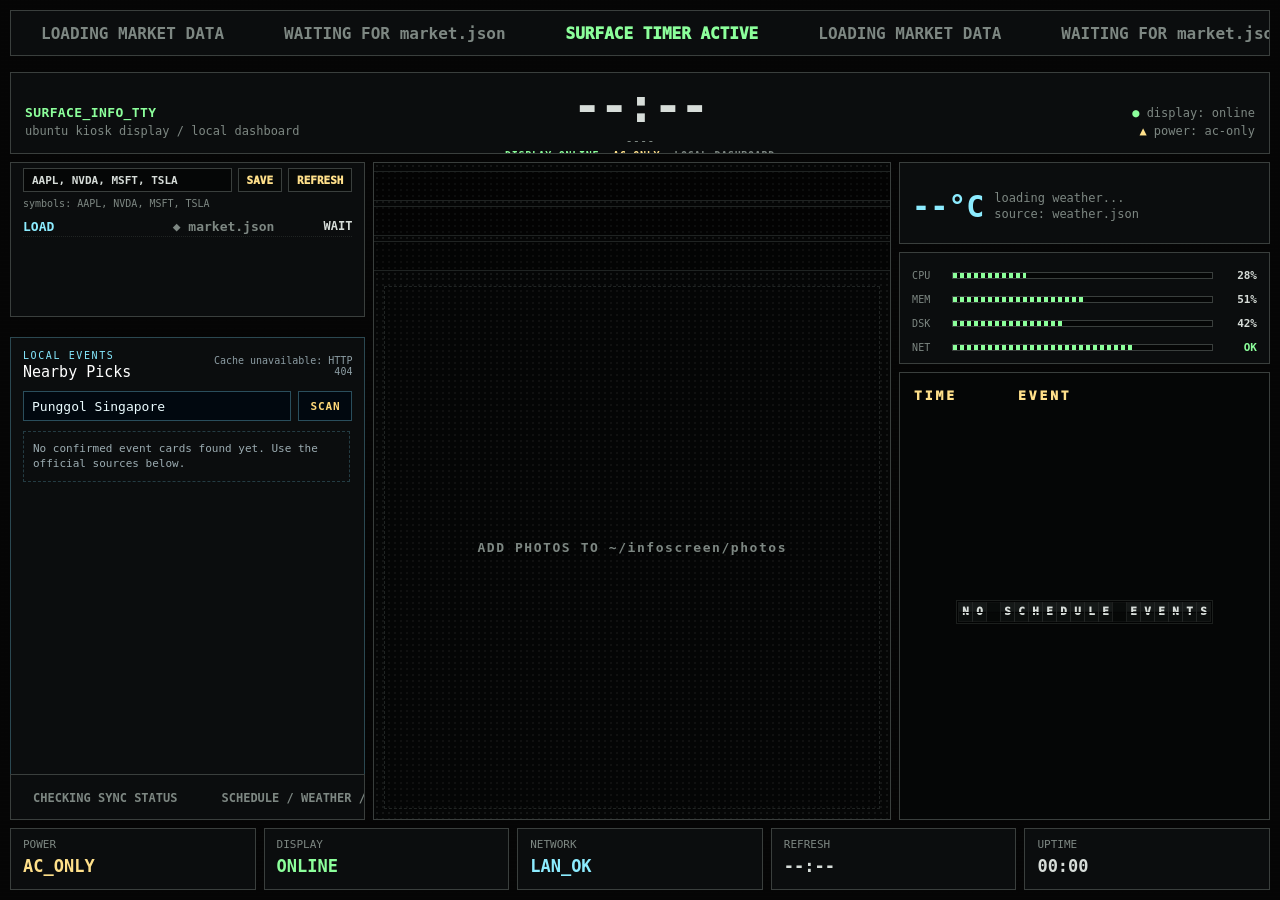
==== commit b60c7f97: "fix(frontend): use asset entrypoints only" ====
--- a/surface/web/index.html
+++ b/surface/web/index.html
@@ -4,2304 +4,45 @@
   <meta charset="utf-8" />
   <meta name="viewport" content="width=device-width, initial-scale=1" />
   <title>Surface Info TTY</title>
-  <style>
-    :root {
-      --bg: #050505;
-      --panel: #0b0d0e;
-      --panel2: #090b0c;
-      --line: #3a3f3d;
-      --line2: #202423;
-      --text: #d7ddd9;
-      --muted: #7d8782;
-      --green: #8cff9b;
-      --cyan: #8cecff;
-      --yellow: #ffe08a;
-      --red: #ff8c8c;
-    }
-
-    * { box-sizing: border-box; }
-
-    html, body {
-      margin: 0;
-      width: 100vw;
-      height: 100vh;
-      overflow: hidden;
-      background: var(--bg);
-      color: var(--text);
-      font-family: "SFMono-Regular", "Cascadia Mono", "DejaVu Sans Mono", Consolas, monospace;
-      font-size: 13px;
-    }
-
-    body::before {
-      content: "";
-      position: fixed;
-      inset: 0;
-      pointer-events: none;
-      background:
-        repeating-linear-gradient(
-          to bottom,
-          rgba(255,255,255,0.025) 0px,
-          rgba(255,255,255,0.025) 1px,
-          transparent 1px,
-          transparent 4px
-        );
-      opacity: 0.32;
-    }
-
-    .screen {
-      position: relative;
-      z-index: 1;
-      width: 100vw;
-      height: 100vh;
-      padding: 10px;
-      display: grid;
-      grid-template-columns: minmax(0, 0.92fr) minmax(0, 1.34fr) minmax(0, 0.96fr);
-      grid-template-rows: 54px 82px minmax(0, 1fr) 62px;
-      gap: 8px;
-    }
-
-    .box {
-      background: var(--panel);
-      border: 1px solid var(--line);
-      position: relative;
-      overflow: hidden;
-    }
-
-    .box::before {
-      content: attr(data-title);
-      position: absolute;
-      top: -1px;
-      left: 12px;
-      padding: 0 6px;
-      background: var(--bg);
-      color: var(--muted);
-      font-size: 11px;
-      letter-spacing: 0.08em;
-      text-transform: uppercase;
-    }
-
-    .inner {
-      padding: 16px 12px 10px 12px;
-      height: 100%;
-      min-width: 0;
-    }
-
-    .top {
-      grid-column: 1 / 4;
-      display: grid;
-      grid-template-columns: 1fr auto 1fr;
-      align-items: center;
-      padding: 10px 14px;
-    }
-
-    .brand {
-      color: var(--green);
-      font-weight: 800;
-      letter-spacing: 0.03em;
-    }
-
-    .brand-sub {
-      color: var(--muted);
-      margin-top: 4px;
-      font-size: 12px;
-    }
-
-    .clock { text-align: center; }
-
-    .time {
-      font-size: 48px;
-      line-height: 0.95;
-      font-weight: 800;
-      letter-spacing: -2px;
-      font-variant-numeric: tabular-nums;
-    }
-
-    .date {
-      color: var(--muted);
-      margin-top: 5px;
-      font-size: 12px;
-    }
-
-    .top-right {
-      text-align: right;
-      color: var(--muted);
-      line-height: 1.5;
-      font-size: 12px;
-    }
-
-    .ok { color: var(--green); }
-    .warn { color: var(--yellow); }
-    .bad { color: var(--red); }
-    .cyan { color: var(--cyan); }
-
-    .col {
-      min-height: 0;
-      display: grid;
-      gap: 8px;
-    }
-
-    .left { grid-template-rows: minmax(0, 1fr) 46px; }
-    .center { grid-template-rows: minmax(0, 1fr); min-width: 0; }
-    .right { grid-template-rows: 82px 112px minmax(0, 1fr); min-width: 0; overflow: hidden; }
-
-    .summary {
-      display: grid;
-      gap: 8px;
-      font-variant-numeric: tabular-nums;
-    }
-
-    .summary-line {
-      display: grid;
-      grid-template-columns: 76px 1fr;
-      gap: 8px;
-      border-bottom: 1px dotted var(--line2);
-      padding-bottom: 6px;
-      min-width: 0;
-    }
-
-    .summary-key { color: var(--muted); }
-
-    .summary-val {
-      overflow: hidden;
-      text-overflow: ellipsis;
-      white-space: nowrap;
-    }
-
-    .market-list {
-      display: grid;
-      gap: 7px;
-      font-variant-numeric: tabular-nums;
-    }
-
-    .market-row {
-      display: grid;
-      grid-template-columns: 54px 1fr 62px;
-      gap: 8px;
-      align-items: center;
-      border-bottom: 1px dotted var(--line2);
-      padding-bottom: 6px;
-      min-width: 0;
-    }
-
-    .ticker {
-      color: var(--cyan);
-      font-weight: 800;
-    }
-
-    .price {
-      color: var(--text);
-      text-align: right;
-      overflow: hidden;
-      text-overflow: ellipsis;
-      white-space: nowrap;
-    }
-
-    .chg {
-      text-align: right;
-      font-size: 12px;
-      font-weight: 800;
-    }
-
-    .market-foot {
-      color: var(--muted);
-      font-size: 11px;
-      margin-top: 2px;
-      overflow: hidden;
-      text-overflow: ellipsis;
-      white-space: nowrap;
-    }
-
-    .main-status {
-      height: 100%;
-      display: flex;
-      flex-direction: column;
-      justify-content: center;
-      min-width: 0;
-    }
-
-    .cmd {
-      color: var(--green);
-      font-size: 14px;
-      margin-bottom: 10px;
-    }
-
-    .headline {
-      font-size: 24px;
-      line-height: 1.25;
-      color: var(--text);
-      min-height: 64px;
-      overflow: hidden;
-    }
-
-    .cursor {
-      display: inline-block;
-      width: 10px;
-      height: 22px;
-      background: var(--green);
-      vertical-align: -4px;
-      margin-left: 4px;
-      animation: blink 1s steps(1) infinite;
-    }
-
-    @keyframes blink { 50% { opacity: 0; } }
-
-    .quick-grid {
-      display: grid;
-      grid-template-columns: repeat(3, minmax(0, 1fr));
-      gap: 8px;
-      margin-top: 14px;
-    }
-
-    .quick {
-      border: 1px solid var(--line2);
-      background: var(--panel2);
-      padding: 8px;
-      min-width: 0;
-    }
-
-    .quick-label {
-      color: var(--muted);
-      font-size: 11px;
-      margin-bottom: 5px;
-    }
-
-    .quick-value {
-      overflow: hidden;
-      text-overflow: ellipsis;
-      white-space: nowrap;
-    }
-
-    .logs {
-      font-size: 12px;
-      line-height: 1.48;
-      min-width: 0;
-    }
-
-    .log-line {
-      white-space: nowrap;
-      overflow: hidden;
-      text-overflow: ellipsis;
-      border-bottom: 1px solid var(--line2);
-      padding: 2px 0;
-    }
-
-    .log-time { color: var(--muted); }
-
-    .weather {
-      display: grid;
-      grid-template-columns: auto 1fr;
-      gap: 10px;
-      align-items: center;
-      height: 100%;
-    }
-
-    .weather-temp {
-      font-size: 30px;
-      color: var(--cyan);
-      font-weight: 800;
-      font-variant-numeric: tabular-nums;
-    }
-
-    .weather-desc {
-      color: var(--muted);
-      line-height: 1.35;
-      font-size: 12px;
-    }
-
-    .compact-metrics {
-      display: grid;
-      gap: 6px;
-      height: 100%;
-      align-content: center;
-      font-variant-numeric: tabular-nums;
-      overflow: hidden;
-    }
-
-    .mini-metric {
-      display: grid;
-      grid-template-columns: 34px 1fr 38px;
-      gap: 6px;
-      align-items: center;
-      min-width: 0;
-      height: 18px;
-    }
-
-    .mini-label {
-      color: var(--muted);
-      font-size: 10px;
-    }
-
-    .mini-value {
-      font-size: 11px;
-      font-weight: 800;
-      text-align: right;
-      overflow: hidden;
-      text-overflow: ellipsis;
-      white-space: nowrap;
-    }
-
-    .mini-bar {
-      height: 7px;
-      border: 1px solid var(--line);
-      background: #050606;
-      overflow: hidden;
-    }
-
-    .mini-fill {
-      height: 100%;
-      background:
-        repeating-linear-gradient(
-          90deg,
-          var(--green) 0px,
-          var(--green) 4px,
-          transparent 4px,
-          transparent 7px
-        );
-    }
-
-    .agenda {
-      display: grid;
-      gap: 7px;
-      align-content: start;
-      overflow: hidden;
-      min-height: 0;
-    }
-
-    .event {
-      border-left: 2px solid var(--cyan);
-      padding-left: 8px;
-      min-width: 0;
-      flex-shrink: 0;
-    }
-
-    .event-time {
-      color: var(--cyan);
-      font-size: 11px;
-      margin-bottom: 2px;
-    }
-
-    .event-title {
-      overflow: hidden;
-      text-overflow: ellipsis;
-      white-space: nowrap;
-      font-size: 12px;
-    }
-
-    .bottom {
-      grid-column: 1 / 4;
-      display: grid;
-      grid-template-columns: repeat(5, minmax(0, 1fr));
-      gap: 8px;
-    }
-
-    .stat { padding: 9px 12px; }
-
-    .stat-label {
-      color: var(--muted);
-      font-size: 11px;
-    }
-
-    .stat-value {
-      font-size: 17px;
-      margin-top: 5px;
-      font-weight: 800;
-      overflow: hidden;
-      text-overflow: ellipsis;
-      white-space: nowrap;
-    }
-
-
-    /* event stream: real fixed-pixel synced multilingual ticker */
-    .news-ticker-panel {
-      height: 100% !important;
-      display: grid !important;
-      grid-template-rows: 30px 30px 30px minmax(0, 1fr) !important;
-      gap: 5px !important;
-      overflow: hidden !important;
-      padding: 8px 0 0 0 !important;
-      background:
-        radial-gradient(circle, rgba(215,221,217,0.08) 1px, transparent 1.2px),
-        #050606 !important;
-      background-size: 6px 6px !important;
-      align-content: start !important;
-    }
-
-    .news-ticker-row {
-      height: 30px !important;
-      min-height: 30px !important;
-      max-height: 30px !important;
-      overflow: hidden !important;
-      display: flex !important;
-      align-items: center !important;
-      border-top: 1px solid var(--line2) !important;
-      border-bottom: 1px solid var(--line2) !important;
-      background: rgba(0, 0, 0, 0.38) !important;
-      min-width: 0 !important;
-      position: relative !important;
-    }
-
-    .news-ticker-track {
-      display: inline-flex !important;
-      align-items: center !important;
-      width: max-content !important;
-      height: 30px !important;
-      white-space: nowrap !important;
-      will-change: transform !important;
-      animation: none !important;
-      transform: translate3d(0,0,0);
-    }
-
-    .news-item {
-      display: inline-grid !important;
-      grid-template-columns: 58px 1fr 28px !important;
-      align-items: center !important;
-      width: 760px !important;
-      min-width: 760px !important;
-      max-width: 760px !important;
-      height: 30px !important;
-      overflow: hidden !important;
-      flex: 0 0 760px !important;
-      box-sizing: border-box !important;
-    }
-
-    .news-source {
-      color: var(--cyan) !important;
-      border: 1px solid var(--line2) !important;
-      padding: 2px 6px !important;
-      margin: 0 8px 0 18px !important;
-      font-size: 11px !important;
-      background: rgba(0,0,0,0.38) !important;
-      min-width: 34px !important;
-      justify-content: center !important;
-      overflow: hidden !important;
-      white-space: nowrap !important;
-    }
-
-    .news-title {
-      color: var(--text) !important;
-      font-size: 15px !important;
-      line-height: 1 !important;
-      overflow: hidden !important;
-      text-overflow: ellipsis !important;
-      white-space: nowrap !important;
-      min-width: 0 !important;
-      max-width: 100% !important;
-    }
-
-    .news-sep {
-      color: var(--yellow) !important;
-      padding: 0 !important;
-      font-size: 12px !important;
-      justify-content: center !important;
-    }
-
-    /* top market tape must be one single row */
-    .global-market-tape {
-      height: 46px !important;
-      min-height: 46px !important;
-      max-height: 46px !important;
-      overflow: hidden !important;
-      grid-column: 1 / 4 !important;
-    }
-
-    .global-tape-mask {
-      position: absolute !important;
-      left: 0 !important;
-      right: 0 !important;
-      top: 5px !important;
-      height: 36px !important;
-      overflow: hidden !important;
-      display: flex !important;
-      align-items: center !important;
-      white-space: nowrap !important;
-    }
-
-    .global-tape-track {
-      display: inline-flex !important;
-      flex-wrap: nowrap !important;
-      align-items: center !important;
-      width: max-content !important;
-      height: 36px !important;
-      line-height: 36px !important;
-      white-space: nowrap !important;
-      overflow: visible !important;
-      animation: globalMarketTapeLeft 52s linear infinite !important;
-    }
-
-    .global-tape-track > span {
-      display: inline-flex !important;
-      flex: 0 0 auto !important;
-      align-items: center !important;
-      height: 36px !important;
-      line-height: 1 !important;
-      white-space: nowrap !important;
-      font-size: 16px !important;
-      padding: 0 30px !important;
-    }
-
-    /* left column: status / market / sync ticker */
-    .left {
-      grid-template-rows: 170px minmax(0, 1fr) 46px !important;
-      min-height: 0 !important;
-      overflow: hidden !important;
-    }
-
-    .left > .box:first-child {
-      height: 170px !important;
-      min-height: 170px !important;
-      max-height: 170px !important;
-      overflow: hidden !important;
-    }
-
-    .left > .box:first-child .inner {
-      padding: 8px 10px !important;
-      height: 100% !important;
-      overflow: hidden !important;
-    }
-
-    .status-matrix {
-      gap: 5px !important;
-    }
-
-    .status-row {
-      display: grid !important;
-      grid-template-columns: 12px 1fr 78px !important;
-      gap: 7px !important;
-      align-items: center !important;
-      min-height: 22px !important;
-      padding: 3px 6px !important;
-      overflow: hidden !important;
-    }
-
-    .status-name {
-      font-size: 12px !important;
-      line-height: 1 !important;
-      overflow: hidden !important;
-      white-space: nowrap !important;
-      text-overflow: ellipsis !important;
-    }
-
-    .status-value {
-      font-size: 10px !important;
-      line-height: 1 !important;
-      overflow: hidden !important;
-      white-space: nowrap !important;
-      text-overflow: ellipsis !important;
-      text-align: right !important;
-    }
-
-    /* left sync ticker must be one row */
-    .left-ticker-tape {
-      height: 46px !important;
-      min-height: 46px !important;
-      max-height: 46px !important;
-      overflow: hidden !important;
-    }
-
-    .left-ticker-mask {
-      position: absolute !important;
-      left: 0 !important;
-      right: 0 !important;
-      top: 5px !important;
-      height: 36px !important;
-      overflow: hidden !important;
-      display: flex !important;
-      align-items: center !important;
-      white-space: nowrap !important;
-    }
-
-    .left-ticker-track {
-      display: inline-flex !important;
-      flex-wrap: nowrap !important;
-      align-items: center !important;
-      width: max-content !important;
-      height: 36px !important;
-      line-height: 36px !important;
-      white-space: nowrap !important;
-      overflow: visible !important;
-      animation: leftTickerMove 18s linear infinite !important;
-    }
-
-    .left-ticker-track > span {
-      display: inline-flex !important;
-      flex: 0 0 auto !important;
-      align-items: center !important;
-      height: 36px !important;
-      line-height: 1 !important;
-      white-space: nowrap !important;
-      font-size: 12px !important;
-      padding: 0 22px !important;
-    }
-
-    /* prevent market rows from stretching/wrapping */
-    .market-list {
-      overflow: hidden !important;
-    }
-
-    .market-row {
-      display: grid !important;
-      grid-template-columns: 56px 1fr 70px !important;
-      align-items: center !important;
-      min-height: 24px !important;
-      overflow: hidden !important;
-    }
-
-    .market-row span {
-      white-space: nowrap !important;
-      overflow: hidden !important;
-      text-overflow: ellipsis !important;
-    }
-
-
-    /* restore top market tape + left sync ticker scrolling */
-    .global-market-tape,
-    .left-ticker-tape {
-      overflow: hidden !important;
-    }
-
-    .global-tape-mask,
-    .left-ticker-mask {
-      overflow: hidden !important;
-      white-space: nowrap !important;
-      display: flex !important;
-      align-items: center !important;
-    }
-
-    .global-tape-track {
-      display: inline-flex !important;
-      flex-wrap: nowrap !important;
-      align-items: center !important;
-      width: max-content !important;
-      min-width: max-content !important;
-      white-space: nowrap !important;
-      will-change: transform !important;
-      animation: marketTapeScroll 48s linear infinite !important;
-    }
-
-    .left-ticker-track {
-      display: inline-flex !important;
-      flex-wrap: nowrap !important;
-      align-items: center !important;
-      width: max-content !important;
-      min-width: max-content !important;
-      white-space: nowrap !important;
-      will-change: transform !important;
-      animation: syncTapeScroll 22s linear infinite !important;
-    }
-
-    .global-tape-track > span,
-    .left-ticker-track > span {
-      display: inline-flex !important;
-      flex: 0 0 auto !important;
-      align-items: center !important;
-      white-space: nowrap !important;
-    }
-
-    @keyframes marketTapeScroll {
-      from { transform: translate3d(0, 0, 0); }
-      to { transform: translate3d(-50%, 0, 0); }
-    }
-
-    @keyframes syncTapeScroll {
-      from { transform: translate3d(0, 0, 0); }
-      to { transform: translate3d(-50%, 0, 0); }
-    }
-
-
-    /* restore tape colors only */
-    .global-tape-track > span {
-      color: var(--text) !important;
-    }
-
-    .global-tape-track .symbol {
-      color: var(--cyan) !important;
-      font-weight: 950 !important;
-      margin-right: 7px !important;
-    }
-
-    .global-tape-track .price {
-      color: var(--text) !important;
-      font-weight: 950 !important;
-      margin-right: 7px !important;
-    }
-
-    .global-tape-track .session {
-      color: var(--muted) !important;
-      font-size: 12px !important;
-      margin-right: 7px !important;
-    }
-
-    .global-tape-track .up {
-      color: var(--green) !important;
-      font-weight: 950 !important;
-    }
-
-    .global-tape-track .down {
-      color: var(--yellow) !important;
-      font-weight: 950 !important;
-    }
-
-    .global-tape-track .flat {
-      color: var(--muted) !important;
-      font-weight: 850 !important;
-    }
-
-    .left-ticker-track > span {
-      color: var(--muted) !important;
-    }
-
-    .left-ticker-track .sync-ok,
-    .left-ticker-track .up {
-      color: var(--green) !important;
-      font-weight: 950 !important;
-    }
-
-    .left-ticker-track .sync-fail,
-    .left-ticker-track .down {
-      color: var(--red) !important;
-      font-weight: 950 !important;
-    }
-
-    .left-ticker-track .sync-muted,
-    .left-ticker-track .flat {
-      color: var(--muted) !important;
-      font-weight: 850 !important;
-    }
-
-
-    /* left sync ticker multi-source colors */
-    .left-ticker-track .sync-ok {
-      color: var(--green) !important;
-      font-weight: 950 !important;
-    }
-
-    .left-ticker-track .sync-fail {
-      color: var(--red) !important;
-      font-weight: 950 !important;
-    }
-
-    .left-ticker-track .sync-warn {
-      color: var(--yellow) !important;
-      font-weight: 950 !important;
-    }
-
-    .left-ticker-track .sync-muted {
-      color: var(--muted) !important;
-      font-weight: 850 !important;
-    }
-
-
-    /* move center status into clock area */
-    .center {
-      grid-template-rows: minmax(0, 1fr) !important;
-    }
-
-    .time-status-mini {
-      margin-top: 3px;
-      display: flex;
-      justify-content: center;
-      align-items: center;
-      gap: 14px;
-      font-size: 11px;
-      line-height: 1;
-      letter-spacing: 0.08em;
-      color: var(--muted);
-      white-space: nowrap;
-      text-transform: uppercase;
-    }
-
-    .time-status-mini .mini-ok {
-      color: var(--green);
-      font-weight: 900;
-    }
-
-    .time-status-mini .mini-warn {
-      color: var(--yellow);
-      font-weight: 900;
-    }
-
-    .time-status-mini .mini-dim {
-      color: var(--muted);
-      font-weight: 800;
-    }
-
-
-    /* remove duplicated left status matrix; compact into time */
-    .left {
-      grid-template-rows: minmax(0, 1fr) 46px !important;
-      min-height: 0 !important;
-      overflow: hidden !important;
-    }
-
-    .left > .box:first-child {
-      min-height: 0 !important;
-      height: auto !important;
-      max-height: none !important;
-      overflow: hidden !important;
-    }
-
-    .left > .box:first-child .inner {
-      height: 100% !important;
-      padding: 10px 12px !important;
-      overflow: hidden !important;
-    }
-
-    .time-status-mini {
-      margin-top: 3px;
-      display: flex;
-      justify-content: center;
-      align-items: center;
-      gap: 14px;
-      font-size: 10px;
-      line-height: 1;
-      letter-spacing: 0.07em;
-      color: var(--muted);
-      white-space: nowrap;
-      text-transform: uppercase;
-    }
-
-    .time-status-mini .mini-ok {
-      color: var(--green);
-      font-weight: 900;
-    }
-
-    .time-status-mini .mini-warn {
-      color: var(--yellow);
-      font-weight: 900;
-    }
-
-    .time-status-mini .mini-dim {
-      color: var(--muted);
-      font-weight: 800;
-    }
-
-
-    /* hide all block title labels, content/layout unchanged */
-    .box::before,
-    .global-market-tape::before,
-    .left-ticker-tape::before {
-      display: none !important;
-      content: none !important;
-      visibility: hidden !important;
-      opacity: 0 !important;
-    }
-
-
-    /* single-photo airport flip display */
-    .photo-flip-wall {
-      grid-row: 4;
-      min-height: 0;
-      height: 100%;
-      overflow: hidden;
-      display: block !important;
-      padding: 10px;
-      background:
-        radial-gradient(circle, rgba(215,221,217,0.07) 1px, transparent 1.2px),
-        #050606;
-      background-size: 6px 6px;
-      position: relative;
-    }
-
-    .photo-single-card {
-      position: absolute;
-      inset: 10px;
-      overflow: hidden;
-      border: 1px solid var(--line2);
-      background: #050606;
-      perspective: 1000px;
-    }
-
-    .photo-single-inner {
-      position: absolute;
-      inset: 0;
-      background-size: contain;
-      background-repeat: no-repeat;
-      background-position: center;
-      transform-origin: center center;
-      transform: rotateX(0deg);
-      transition: transform 620ms ease, opacity 620ms ease, filter 620ms ease;
-      filter: grayscale(0.08) contrast(1.08) brightness(0.88);
-    }
-
-    .photo-single-card.flipping .photo-single-inner {
-      transform: rotateX(90deg);
-      opacity: 0.45;
-      filter: grayscale(0.35) contrast(1.2) brightness(0.42);
-    }
-
-    .photo-single-card::after {
-      content: "";
-      position: absolute;
-      inset: 0;
-      pointer-events: none;
-      background:
-        linear-gradient(to bottom, transparent 49%, rgba(0,0,0,0.65) 50%, transparent 51%),
-        repeating-linear-gradient(to bottom, rgba(255,255,255,0.035) 0, rgba(255,255,255,0.035) 1px, transparent 1px, transparent 6px);
-      mix-blend-mode: screen;
-      opacity: 0.36;
-    }
-
-    .photo-single-caption {
-      position: absolute;
-      left: 12px;
-      bottom: 10px;
-      z-index: 2;
-      max-width: calc(100% - 24px);
-      color: var(--text);
-      font-size: 13px;
-      font-weight: 950;
-      letter-spacing: 0.08em;
-      white-space: nowrap;
-      overflow: hidden;
-      text-overflow: ellipsis;
-      text-shadow: 0 1px 3px #000;
-      opacity: 0.86;
-    }
-
-    .photo-flip-empty {
-      position: absolute;
-      inset: 10px;
-      display: grid;
-      place-items: center;
-      color: var(--muted);
-      font-size: 13px;
-      font-weight: 900;
-      letter-spacing: 0.12em;
-      border: 1px dashed var(--line2);
-      background: rgba(0,0,0,0.22);
-    }
-
-    /* LOCAL_EVENT_STATIC_START */
-    .left {
-      grid-template-rows: 155px minmax(0, 1fr) 46px !important;
-      min-height: 0 !important;
-      overflow: hidden !important;
-    }
-
-    .left > .box[data-title="market"] {
-      height: 155px !important;
-      min-height: 155px !important;
-      max-height: 155px !important;
-      overflow: hidden !important;
-    }
-
-    .left > .box[data-title="market"] .inner {
-      height: 100% !important;
-      overflow: hidden !important;
-      padding: 5px 12px !important;
-    }
-
-    .left > .box[data-title="market"] .market-row {
-      min-height: 19px !important;
-      padding-bottom: 2px !important;
-    }
-
-    .left > .box[data-title="market"] .market-foot {
-      display: none !important;
-    }
-
-    .local-event-static {
-      min-height: 0 !important;
-      height: 100% !important;
-      overflow: hidden !important;
-      background:
-        radial-gradient(circle, rgba(215,221,217,0.055) 1px, transparent 1.3px),
-        var(--panel) !important;
-      background-size: 6px 6px !important;
-    }
-
-    .local-event-static .inner {
-      height: 100% !important;
-      padding: 8px 10px !important;
-      overflow: hidden !important;
-      display: grid !important;
-      grid-template-rows: 26px minmax(0, 1fr) !important;
-      gap: 7px !important;
-    }
-
-    .local-place-form {
-      height: 26px;
-      display: grid;
-      grid-template-columns: minmax(0, 1fr) 38px;
-      gap: 6px;
-      margin: 0;
-      min-width: 0;
-    }
-
-    .local-place-form input {
-      width: 100%;
-      height: 26px;
-      padding: 2px 8px;
-      border: 1px solid var(--line);
-      background: #050606;
-      color: var(--cyan);
-      font: inherit;
-      font-size: 12px;
-      font-weight: 850;
-      outline: none;
-      text-transform: uppercase;
-    }
-
-    .local-place-form button {
-      height: 26px;
-      border: 1px solid var(--line);
-      background: var(--panel2);
-      color: var(--yellow);
-      font: inherit;
-      font-size: 11px;
-      font-weight: 950;
-      cursor: pointer;
-    }
-
-    .local-notice-list {
-      height: 100%;
-      min-height: 0;
-      overflow: hidden;
-      border: 1px solid var(--line);
-      background: rgba(5,6,6,0.82);
-      padding: 6px 8px;
-      display: grid;
-      gap: 5px;
-      align-content: start;
-    }
-
-    .local-notice-row {
-      min-width: 0;
-      min-height: 0;
-      overflow: hidden;
-      display: grid;
-      grid-template-columns: 70px minmax(0, 1fr) 82px;
-      gap: 7px;
-      align-items: center;
-      border-bottom: 1px dotted var(--line2);
-      padding-bottom: 4px;
-      color: var(--text);
-      text-decoration: none;
-      font-size: 10px;
-      line-height: 1.15;
-      text-transform: uppercase;
-    }
-
-    .local-notice-row:last-child {
-      border-bottom: 0;
-    }
-
-    .local-notice-when {
-      color: var(--cyan);
-      font-weight: 950;
-      white-space: nowrap;
-      overflow: hidden;
-      text-overflow: ellipsis;
-    }
-
-    .local-notice-title {
-      color: var(--yellow);
-      font-weight: 900;
-      white-space: nowrap;
-      overflow: hidden;
-      text-overflow: ellipsis;
-    }
-
-    .local-notice-src {
-      color: var(--green);
-      font-weight: 850;
-      text-align: right;
-      white-space: nowrap;
-      overflow: hidden;
-      text-overflow: ellipsis;
-    }
-
-    .local-notice-empty {
-      height: 100%;
-      display: grid;
-      place-items: center;
-      color: var(--muted);
-      font-size: 11px;
-      font-weight: 900;
-      text-transform: uppercase;
-      letter-spacing: 0.06em;
-    }
-    /* LOCAL_EVENT_STATIC_END */
-    
-
-
-  </style>
-
-
-
-
-
-
-
-
-
-
-
-
-
-
-
-
-
-
-
-
-
-
-
-
-
-
-
-
-
-
-<link rel="stylesheet" href="assets/css/app.css?v=local-event-one-card-1782379391">
-<link rel="stylesheet" href="calendar_board.css?v=1781715981">
+  <link rel="stylesheet" href="assets/css/app.css" />
+  <link rel="stylesheet" href="assets/css/calendar_board.css" />
+  <link rel="stylesheet" href="assets/css/local_events.css" />
+  <link rel="stylesheet" href="assets/css/market_custom.css" />
 </head>
-
 <body>
   <main class="screen">
     <section class="box global-market-tape" data-title="market tape">
-      <div class="global-tape-mask">
-        <div class="global-tape-track" id="globalMarketTapeTrack">
-          <span class="flat">LOADING MARKET DATA</span>
-          <span class="flat">WAITING FOR market.json</span>
-          <span class="up">SURFACE TIMER ACTIVE</span>
-          <span class="flat">LOADING MARKET DATA</span>
-          <span class="flat">WAITING FOR market.json</span>
-          <span class="up">SURFACE TIMER ACTIVE</span>
-        </div>
-      </div>
+      <div class="global-tape-mask"><div class="global-tape-track" id="globalMarketTapeTrack"><span class="flat">LOADING MARKET DATA</span><span class="flat">WAITING FOR market.json</span><span class="up">SURFACE TIMER ACTIVE</span><span class="flat">LOADING MARKET DATA</span><span class="flat">WAITING FOR market.json</span><span class="up">SURFACE TIMER ACTIVE</span></div></div>
     </section>
 
-
     <section class="box top">
-      <div>
-        <div class="brand">SURFACE_INFO_TTY</div>
-        <div class="brand-sub">ubuntu kiosk display / local dashboard</div>
-      </div>
-
-      <div class="clock">
-        <div class="time" id="time">--:--</div>
-        <div class="date" id="date">----</div>
-        <div class="time-status-mini" id="timeStatusMini">
-          <span class="mini-ok">DISPLAY ONLINE</span>
-          <span class="mini-warn">AC ONLY</span>
-          <span class="mini-dim">LOCAL DASHBOARD</span>
-        </div>
-      </div>
-
-      <div class="top-right">
-        <div><span class="ok">●</span> display: online</div>
-        <div><span class="warn">▲</span> power: ac-only</div>
-      </div>
+      <div><div class="brand">SURFACE_INFO_TTY</div><div class="brand-sub">ubuntu kiosk display / local dashboard</div></div>
+      <div class="clock"><div class="time" id="time">--:--</div><div class="date" id="date">----</div><div class="time-status-mini" id="timeStatusMini"><span class="mini-ok">DISPLAY ONLINE</span><span class="mini-warn">AC ONLY</span><span class="mini-dim">LOCAL DASHBOARD</span></div></div>
+      <div class="top-right"><div><span class="ok">●</span> display: online</div><div><span class="warn">▲</span> power: ac-only</div></div>
     </section>
 
     <section class="col left">
-            
+      <div class="box" data-title="market"><div class="inner"><div class="market-list" id="marketList"><div class="market-row"><span class="ticker">LOAD</span><span class="price flat"><span class="market-arrow">◆</span> market.json</span><span class="chg flat">WAIT</span></div></div></div></div>
 
-      <div class="box" data-title="market">
-        <div class="inner">
-          <div class="market-list" id="marketList">
-            <div class="market-row"><span class="ticker">LOAD</span><span class="price">market.json</span><span class="chg warn">WAIT</span></div>
-          </div>
-        </div>
-      </div>
+      <div class="box local-event-static" data-title="local event" id="localEventBox"><div class="inner"><div class="local-event-toolbar"><span id="localEventCounter"></span><button id="localEventPrevButton" class="local-event-icon-button" type="button" title="Previous page" aria-label="Previous page">PREV</button><button id="localEventNextButton" class="local-event-icon-button" type="button" title="Next page" aria-label="Next page">NEXT</button><button id="localEventLocationButton" class="local-event-icon-button" type="button" title="Search another place" aria-label="Search another place">SEARCH</button></div><div class="local-event-list" id="localEventList"><div class="local-event-empty">LOADING LOCAL EVENTS</div></div><div id="localEventModal" class="local-event-modal" hidden><div class="local-event-modal-card" role="dialog" aria-modal="true" aria-label="Search local events"><div class="local-event-modal-title">Search local events</div><input id="localEventLocationInput" type="text" placeholder="Punggol Singapore" autocomplete="off" spellcheck="false" /><div id="localEventModalError"></div><div class="local-event-modal-actions"><button id="localEventCancelButton" type="button">Cancel</button><button id="localEventSearchButton" type="button">Search</button></div></div></div></div></div>
 
-      <div class="box local-event-static" data-title="local event" id="localEventBox">
-  <div class="inner">
-    <div class="local-event-toolbar">
-      <span id="localEventCounter"></span>
-      <button id="localEventPrevButton" class="local-event-icon-button" type="button" title="Previous page" aria-label="Previous page">‹</button>
-      <button id="localEventNextButton" class="local-event-icon-button" type="button" title="Next page" aria-label="Next page">›</button>
-      <button id="localEventLocationButton" class="local-event-icon-button" type="button" title="Search another place" aria-label="Search another place">⌕</button>
-    </div>
-
-    <div class="local-event-list" id="localEventList">
-      <div class="local-event-empty">LOADING LOCAL EVENTS</div>
-    </div>
-
-    <div id="localEventModal" class="local-event-modal" hidden>
-      <div class="local-event-modal-card" role="dialog" aria-modal="true" aria-label="Search local events">
-        <div class="local-event-modal-title">Search local events</div>
-        <input id="localEventLocationInput" type="text" placeholder="Punggol Singapore" autocomplete="off" spellcheck="false" />
-        <div id="localEventModalError"></div>
-        <div class="local-event-modal-actions">
-          <button id="localEventCancelButton" type="button">Cancel</button>
-          <button id="localEventSearchButton" type="button">Search</button>
-        </div>
-      </div>
-    </div>
-  </div>
-</div>
-
-
-
-
-
-
-
-
-      <div class="box left-ticker-tape" data-title="ticker tape">
-        <div class="left-ticker-mask">
-          <div class="left-ticker-track" id="leftSyncTapeTrack">
-                        
-            
-            
-            
-            <span class="sync-muted">CHECKING SYNC STATUS</span>
-            <span class="sync-muted">SCHEDULE / WEATHER / MARKET / NEWS</span>
-            <span class="sync-muted">CHECKING SYNC STATUS</span>
-            <span class="sync-muted">SCHEDULE / WEATHER / MARKET / NEWS</span>
-          
-          
-          
-          
-          </div>
-        </div>
-      </div>
+      <div class="box left-ticker-tape" data-title="ticker tape"><div class="left-ticker-mask"><div class="left-ticker-track" id="leftSyncTapeTrack"><span class="sync-muted">CHECKING SYNC STATUS</span><span class="sync-muted">SCHEDULE / WEATHER / MARKET / NEWS</span><span class="sync-muted">CHECKING SYNC STATUS</span><span class="sync-muted">SCHEDULE / WEATHER / MARKET / NEWS</span></div></div></div>
     </section>
 
-    <section class="col center">
-      
+    <section class="col center"><div class="box" data-title="event stream"><div class="inner news-ticker-panel" id="eventFeed"><div class="news-ticker-row"><div class="news-ticker-track" id="newsTickerTrackEN"></div></div><div class="news-ticker-row"><div class="news-ticker-track" id="newsTickerTrackFR"></div></div><div class="news-ticker-row"><div class="news-ticker-track" id="newsTickerTrackZH"></div></div><div class="photo-flip-wall" id="photoFlipWall"><div class="photo-flip-empty">ADD PHOTOS TO ~/infoscreen/photos</div></div></div></div></section>
 
-      <div class="box" data-title="event stream">
-        <div class="inner news-ticker-panel" id="eventFeed">
-          <div class="news-ticker-row">
-            <div class="news-ticker-track" id="newsTickerTrackEN"></div>
-          </div>
-          <div class="news-ticker-row">
-            <div class="news-ticker-track" id="newsTickerTrackFR"></div>
-          </div>
-          <div class="news-ticker-row">
-            <div class="news-ticker-track" id="newsTickerTrackZH"></div>
-          </div>
-
-          <div class="photo-flip-wall" id="photoFlipWall">
-            <div class="photo-flip-empty">ADD PHOTOS TO ~/infoscreen/photos</div>
-          </div>
-        </div>
-      </div>
+    <section class="col right">
+      <div class="box" data-title="weather"><div class="inner weather"><div class="weather-temp" id="weatherTemp">--°C</div><div class="weather-desc" id="weatherDesc">loading weather...<br />source: weather.json</div></div></div>
+      <div class="box" data-title="metrics"><div class="inner compact-metrics"><div class="mini-metric"><div class="mini-label">CPU</div><div class="mini-bar"><div class="mini-fill" id="cpuBar" style="width: 28%"></div></div><div class="mini-value" id="cpuText">28%</div></div><div class="mini-metric"><div class="mini-label">MEM</div><div class="mini-bar"><div class="mini-fill" id="memBar" style="width: 51%"></div></div><div class="mini-value" id="memText">51%</div></div><div class="mini-metric"><div class="mini-label">DSK</div><div class="mini-bar"><div class="mini-fill" id="diskBar" style="width: 42%"></div></div><div class="mini-value" id="diskText">42%</div></div><div class="mini-metric"><div class="mini-label">NET</div><div class="mini-bar"><div class="mini-fill" id="netBar" style="width: 70%"></div></div><div class="mini-value ok" id="netText">OK</div></div></div></div>
+      <div class="box" data-title="calendar"><div class="inner agenda calendar-board" id="agendaList"><div class="calendar-board-head"><span>TIME</span><span>EVENT</span></div><div class="calendar-board-rows" id="calendarBoardRows"></div></div></div>
     </section>
 
-    <section class="col right">
-      <div class="box" data-title="weather">
-        <div class="inner weather">
-          <div class="weather-temp" id="weatherTemp">--°C</div>
-          <div class="weather-desc" id="weatherDesc">loading weather...<br />source: weather.json</div>
-        </div>
-      </div>
-
-      <div class="box" data-title="metrics">
-        <div class="inner compact-metrics">
-          <div class="mini-metric"><div class="mini-label">CPU</div><div class="mini-bar"><div class="mini-fill" id="cpuBar" style="width: 28%"></div></div><div class="mini-value" id="cpuText">28%</div></div>
-          <div class="mini-metric"><div class="mini-label">MEM</div><div class="mini-bar"><div class="mini-fill" id="memBar" style="width: 51%"></div></div><div class="mini-value" id="memText">51%</div></div>
-          <div class="mini-metric"><div class="mini-label">DSK</div><div class="mini-bar"><div class="mini-fill" id="diskBar" style="width: 42%"></div></div><div class="mini-value" id="diskText">42%</div></div>
-          <div class="mini-metric"><div class="mini-label">NET</div><div class="mini-bar"><div class="mini-fill" id="netBar" style="width: 70%"></div></div><div class="mini-value ok" id="netText">OK</div></div>
-        </div>
-      </div>
-
-            <div class="box" data-title="calendar">
-        <div class="inner agenda calendar-board" id="agendaList">
-          <div class="calendar-board-head">
-            <span>TIME</span>
-            <span>EVENT</span>
-          </div>
-          <div class="calendar-board-rows" id="calendarBoardRows"></div>
-        </div>
-      </div>
-    </section>
-
-    <section class="bottom">
-      <div class="box stat"><div class="stat-label">POWER</div><div class="stat-value warn">AC_ONLY</div></div>
-      <div class="box stat"><div class="stat-label">DISPLAY</div><div class="stat-value ok">ONLINE</div></div>
-      <div class="box stat"><div class="stat-label">NETWORK</div><div class="stat-value cyan">LAN_OK</div></div>
-      <div class="box stat"><div class="stat-label">REFRESH</div><div class="stat-value" id="refresh">--:--</div></div>
-      <div class="box stat"><div class="stat-label">UPTIME</div><div class="stat-value" id="uptime">00:00</div></div>
-    </section>
+    <section class="bottom"><div class="box stat"><div class="stat-label">POWER</div><div class="stat-value warn">AC_ONLY</div></div><div class="box stat"><div class="stat-label">DISPLAY</div><div class="stat-value ok">ONLINE</div></div><div class="box stat"><div class="stat-label">NETWORK</div><div class="stat-value cyan">LAN_OK</div></div><div class="box stat"><div class="stat-label">REFRESH</div><div class="stat-value" id="refresh">--:--</div></div><div class="box stat"><div class="stat-label">UPTIME</div><div class="stat-value" id="uptime">00:00</div></div></section>
   </main>
 
-  <script>
-    const start = Date.now();
-
-    function pad(n) { return String(n).padStart(2, "0"); }
-
-    function updateClock() {
-      const now = new Date();
-      document.getElementById("time").textContent = `${pad(now.getHours())}:${pad(now.getMinutes())}`;
-      document.getElementById("date").textContent = now.toLocaleDateString("zh-CN", { year: "numeric", month: "long", day: "numeric", weekday: "long" });
-      document.getElementById("refresh").textContent = `${pad(now.getHours())}:${pad(now.getMinutes())}`;
-      const diff = Math.floor((Date.now() - start) / 1000);
-      document.getElementById("uptime").textContent = `${pad(Math.floor(diff / 3600))}:${pad(Math.floor((diff % 3600) / 60))}`;
-    }
-
-    const headlines = [
-      "Local dashboard is running",
-      "Calendar panel reserved for schedule events",
-      "Market panel active",
-      "Weather panel loading Surface-side data",
-      "Surface running on AC power",
-      "Next: refine live data sources"
-    ];
-    let headlineIndex = 0;
-
-    function rotateHeadline() {
-      const headline = document.getElementById("headline");
-      const cursor = document.getElementById("cursor");
-      if (!headline || !cursor) return;
-      document.getElementById("headline").innerHTML = headlines[headlineIndex] + '<span class="cursor"></span>';
-      headlineIndex = (headlineIndex + 1) % headlines.length;
-    }
-
-    const logMessages = [
-      ["OK", "loaded local dashboard"],
-      ["OK", "clock tick synchronized"],
-      ["INFO", "weather data from surface timer"],
-      ["INFO", "calendar data from schedule.json"],
-      ["WARN", "battery charge state pending"],
-      ["OK", "chromium kiosk session active"],
-      ["INFO", "market data from market.json"],
-      ["OK", "layout grid locked"],
-      ["OK", "display heartbeat"]
-    ];
-
-    function addLog() {
-      const logs = document.getElementById("logs");
-      const now = new Date();
-      const item = logMessages[Math.floor(Math.random() * logMessages.length)];
-      const cls = item[0] === "OK" ? "ok" : item[0] === "WARN" ? "warn" : "cyan";
-      const line = document.createElement("div");
-      line.className = "log-line";
-      line.innerHTML = `<span class="log-time">${pad(now.getHours())}:${pad(now.getMinutes())}:${pad(now.getSeconds())}</span> <span class="${cls}">[${item[0]}]</span> ${item[1]}`;
-      logs.prepend(line);
-      while (logs.children.length > 15) logs.removeChild(logs.lastChild);
-    }
-
-    function setMetric(barId, textId, value, suffix = "%") {
-      const bar = document.getElementById(barId);
-      const text = document.getElementById(textId);
-      if (bar) bar.style.width = value + "%";
-      if (text) text.textContent = suffix === "%" ? value + "%" : suffix;
-    }
-
-    function updateMetrics() {
-      setMetric("cpuBar", "cpuText", Math.floor(10 + Math.random() * 35));
-      setMetric("memBar", "memText", Math.floor(42 + Math.random() * 26));
-      setMetric("diskBar", "diskText", Math.floor(38 + Math.random() * 10));
-      setMetric("netBar", "netText", 70 + Math.floor(Math.random() * 20), "OK");
-    }
-
-    function escapeHtml(s) {
-      return String(s).replaceAll("&", "&amp;").replaceAll("<", "&lt;").replaceAll(">", "&gt;").replaceAll('"', "&quot;").replaceAll("'", "&#039;");
-    }
-
-    
-
-    
-
-    
-
-    
-    
-
-    
-    
-    
-        async function loadAgenda() {
-      if (window.__calendarBoardLoad) return window.__calendarBoardLoad();
-    }
-
-async function loadWeather() {
-      const temp = document.getElementById("weatherTemp");
-      const desc = document.getElementById("weatherDesc");
-      const summary = document.getElementById("summaryWeather");
-      try {
-        const res = await fetch("weather.json?_=" + Date.now());
-        const w = await res.json();
-        const tempText = `${w.temp_c ?? "--"}°C`;
-        if (temp) temp.textContent = tempText;
-        if (desc) desc.innerHTML = `${escapeHtml(w.location || "Singapore")}<br />${escapeHtml(w.desc || "unknown")} / humidity ${escapeHtml(w.humidity || "--")}%<br />feels ${escapeHtml(w.feels_like_c || "--")}°C · ${escapeHtml(w.source || "local")}`;
-        if (summary) summary.textContent = `${tempText} ${w.desc || ""}`;
-        const ws = document.getElementById("weatherStatus");
-        if (ws) ws.textContent = "OK";
-      } catch (err) {
-        if (temp) temp.textContent = "--°C";
-        if (desc) desc.innerHTML = "weather.json not loaded<br />check Surface timer";
-        if (summary) summary.textContent = "weather not loaded";
-        const ws = document.getElementById("weatherStatus");
-        if (ws) ws.textContent = "ERR";
-      }
-    }
-
-    async function loadMarket() {
-      const box = document.getElementById("marketList");
-      const tape = document.getElementById("leftTickerTrack");
-
-      try {
-        const res = await fetch("market.json?_=" + Date.now());
-        const data = await res.json();
-        const items = data.items || [];
-        if (!items.length) throw new Error("empty market data");
-        const ms = document.getElementById("marketStatus");
-        if (ms) ms.textContent = "OK";
-
-        if (box) {
-          box.innerHTML = items.slice(0, 6).map(i => {
-            const pct = String(i.percent || "N/A");
-            const cls = pct.trim().startsWith("-") ? "warn" : "ok";
-            const price = i.price && i.price !== "N/D" ? `$${escapeHtml(i.price)}` : "N/A";
-            const session = i.session ? ` ${escapeHtml(i.session)}` : "";
-            return `<div class="market-row"><span class="ticker">${escapeHtml(i.symbol || "--")}</span><span class="price">${price}${session}</span><span class="chg ${cls}">${escapeHtml(pct)}</span></div>`;
-          }).join("") + `<div class="market-foot">source: ${escapeHtml(data.source || "market")} · ${escapeHtml(data.updated_at || "")}</div>`;
-        }
-
-        if (tape) {
-          const parts = items.slice(0, 10).map(i => {
-            const symbol = escapeHtml(i.symbol || "--");
-            const price = i.price && i.price !== "N/D" ? `$${escapeHtml(i.price)}` : "N/A";
-            const pct = String(i.percent || "N/A");
-            const session = i.session ? escapeHtml(i.session) : "";
-            const direction = pct.trim().startsWith("-") ? "down" : (pct === "N/A" ? "flat" : "up");
-            const arrow = direction === "down" ? "▼" : (direction === "up" ? "▲" : "◆");
-            return `<span><span class="symbol">${symbol}</span><span class="price">${price}</span>${session ? `<span class="session">${session}</span>` : ""}<span class="${direction}">${arrow} ${escapeHtml(pct)}</span></span>`;
-          });
-          tape.innerHTML = parts.join("") + parts.join("");
-        }
-      } catch (err) {
-        if (box) {
-          box.innerHTML = `<div class="market-row"><span class="ticker">ERR</span><span class="price">market.json</span><span class="chg warn">FAIL</span></div><div class="market-foot">check Surface timer</div>`;
-        }
-      }
-    }
-
-
-    async function loadTopMarketTape() {
-      const tape = document.getElementById("globalMarketTapeTrack");
-      if (!tape) return;
-
-      try {
-        const res = await fetch("market.json?_=" + Date.now());
-        const data = await res.json();
-        const items = data.items || [];
-
-        if (!items.length) throw new Error("empty market data");
-        const ms = document.getElementById("marketStatus");
-        if (ms) ms.textContent = "OK";
-
-        const parts = items.slice(0, 10).map(i => {
-          const symbol = escapeHtml(i.symbol || "--");
-          const price = i.price && i.price !== "N/D" ? `$${escapeHtml(i.price)}` : "N/A";
-          const pct = String(i.percent || "N/A");
-          const session = i.session ? escapeHtml(i.session) : "";
-          const direction = pct.trim().startsWith("-") ? "down" : (pct === "N/A" ? "flat" : "up");
-          const arrow = direction === "down" ? "▼" : (direction === "up" ? "▲" : "◆");
-
-          return `<span><span class="symbol">${symbol}</span><span class="price">${price}</span>${session ? `<span class="session">${session}</span>` : ""}<span class="${direction}">${arrow} ${escapeHtml(pct)}</span></span>`;
-        });
-
-        tape.innerHTML = parts.join("") + parts.join("");
-      } catch (err) {
-        tape.innerHTML =
-          `<span class="flat">MARKET DATA FAILED</span>` +
-          `<span class="flat">CHECK market.json</span>` +
-          `<span class="down">SURFACE TIMER ERROR</span>` +
-          `<span class="flat">MARKET DATA FAILED</span>` +
-          `<span class="flat">CHECK market.json</span>` +
-          `<span class="down">SURFACE TIMER ERROR</span>`;
-      }
-    }
-
-
-
-
-
-
-    let newsTickerStartTs = null;
-    let newsTickerLoopWidth = 0;
-    let newsTickerRaf = null;
-
-    function startSyncedNewsTicker() {
-      const tracks = [
-        document.getElementById("newsTickerTrackEN"),
-        document.getElementById("newsTickerTrackFR"),
-        document.getElementById("newsTickerTrackZH"),
-      ].filter(Boolean);
-
-      if (tracks.length !== 3) return;
-
-      // 每条 760px，显示 8 条，所以一轮固定 6080px。
-      const itemWidth = 760;
-      const itemCount = 8;
-      newsTickerLoopWidth = itemWidth * itemCount;
-
-      // 每秒移动像素。越小越慢。
-      const pxPerSecond = 48;
-
-      newsTickerStartTs = performance.now();
-
-      if (newsTickerRaf) {
-        cancelAnimationFrame(newsTickerRaf);
-        newsTickerRaf = null;
-      }
-
-      function frame(now) {
-        const elapsed = (now - newsTickerStartTs) / 1000;
-        const x = -((elapsed * pxPerSecond) % newsTickerLoopWidth);
-
-        tracks.forEach(el => {
-          el.style.transform = `translate3d(${x}px,0,0)`;
-        });
-
-        newsTickerRaf = requestAnimationFrame(frame);
-      }
-
-      newsTickerRaf = requestAnimationFrame(frame);
-    }
-
-    async function loadEventStream() {
-      const en = document.getElementById("newsTickerTrackEN");
-      const fr = document.getElementById("newsTickerTrackFR");
-      const zh = document.getElementById("newsTickerTrackZH");
-      if (!en || !fr || !zh) return;
-
-      try {
-        const res = await fetch("event_stream.json?_=" + Date.now());
-        const data = await res.json();
-        const grouped = data.items_by_lang || {};
-        const enItems = grouped.en || [];
-        const frItems = grouped.fr || [];
-        const zhItems = grouped.zh || [];
-
-        const count = Math.min(8, enItems.length, frItems.length, zhItems.length);
-        if (count < 1) throw new Error("empty event stream");
-
-        function render(label, list) {
-          let html = "";
-          for (let i = 0; i < 8; i++) {
-            const item = list[i % count] || {};
-            html += `
-              <span class="news-item">
-                <span class="news-source">${escapeHtml(label)}</span>
-                <span class="news-title">${escapeHtml(item.title || "Untitled")}</span>
-                <span class="news-sep">◆</span>
-              </span>
-            `;
-          }
-          return html;
-        }
-
-        const enHtml = render("EN", enItems);
-        const frHtml = render("FR", frItems);
-        const zhHtml = render("中文", zhItems);
-
-        // 两份完全相同的固定宽度内容，三行宽度严格一致。
-        en.innerHTML = enHtml + enHtml;
-        fr.innerHTML = frHtml + frHtml;
-        zh.innerHTML = zhHtml + zhHtml;
-
-        startSyncedNewsTicker();
-      } catch (err) {
-        const fallback = `
-          <span class="news-item">
-            <span class="news-source">ERR</span>
-            <span class="news-title">event_stream.json not loaded</span>
-            <span class="news-sep">◆</span>
-          </span>
-          <span class="news-item">
-            <span class="news-source">ERR</span>
-            <span class="news-title">check fetch_event_stream.py</span>
-            <span class="news-sep">◆</span>
-          </span>
-          <span class="news-item">
-            <span class="news-source">ERR</span>
-            <span class="news-title">translation failed or feed empty</span>
-            <span class="news-sep">◆</span>
-          </span>
-          <span class="news-item">
-            <span class="news-source">ERR</span>
-            <span class="news-title">waiting for next refresh</span>
-            <span class="news-sep">◆</span>
-          </span>
-        `;
-        en.innerHTML = fallback + fallback;
-        fr.innerHTML = fallback + fallback;
-        zh.innerHTML = fallback + fallback;
-        startSyncedNewsTicker();
-      }
-    }
-
-
-
-    function duplicateTapeIfNeeded(id) {
-      const el = document.getElementById(id);
-      if (!el) return;
-      if (el.dataset.duplicated === "1") return;
-
-      const html = el.innerHTML.trim();
-      if (!html) return;
-
-      el.innerHTML = html + html;
-      el.dataset.duplicated = "1";
-    }
-
-
-    async function getFileSyncStatus(path, label, maxAgeSec) {
-      try {
-        const res = await fetch(path + "?_=" + Date.now(), {
-          method: "HEAD",
-          cache: "no-store"
-        });
-
-        const lastModified = res.headers.get("Last-Modified");
-
-        if (!res.ok || !lastModified) {
-          return {
-            label,
-            ok: false,
-            state: "MISS",
-            ageText: "--",
-            latest: "--"
-          };
-        }
-
-        const ts = new Date(lastModified);
-        const ageSec = Math.floor((Date.now() - ts.getTime()) / 1000);
-        const ok = ageSec <= maxAgeSec;
-
-        const ageText = ageSec < 60
-          ? `${ageSec}s`
-          : `${Math.floor(ageSec / 60)}m${ageSec % 60}s`;
-
-        const latest = ts.toLocaleString("zh-CN", {
-          hour12: false,
-          month: "2-digit",
-          day: "2-digit",
-          hour: "2-digit",
-          minute: "2-digit"
-        });
-
-        return {
-          label,
-          ok,
-          state: ok ? "OK" : "STALE",
-          ageText,
-          latest
-        };
-      } catch (err) {
-        return {
-          label,
-          ok: false,
-          state: "ERR",
-          ageText: "--",
-          latest: "--"
-        };
-      }
-    }
-
-
-
-
-    async function loadSyncStatus() {
-      const tape = document.getElementById("leftSyncTapeTrack");
-      if (!tape) return;
-
-      const items = await Promise.all([
-        getFileSyncStatus("schedule.json", "SCHEDULE", 10 * 60),
-        getFileSyncStatus("weather.json", "WEATHER", 15 * 60),
-        getFileSyncStatus("market.json", "MARKET", 10 * 60),
-        getFileSyncStatus("event_stream.json", "NEWS", 10 * 60),
-      ]);
-
-      const parts = items.map(x => {
-        const cls = x.ok ? "sync-ok" : (x.state === "STALE" ? "sync-warn" : "sync-fail");
-        const icon = x.ok ? "●" : (x.state === "STALE" ? "▲" : "■");
-
-        return `<span class="${cls}">${icon} ${escapeHtml(x.label)} ${escapeHtml(x.state)}</span>` +
-               `<span class="sync-muted">LATEST ${escapeHtml(x.latest)}</span>` +
-               `<span class="sync-muted">AGE ${escapeHtml(x.ageText)}</span>`;
-      });
-
-      tape.innerHTML = parts.join("") + parts.join("");
-    }
-
-
-    function updateTimeMiniStatus() {
-      const el = document.getElementById("timeStatusMini");
-      if (!el) return;
-
-      const weather = document.getElementById("weatherStatus")?.textContent || "WAIT";
-      const market = document.getElementById("marketStatus")?.textContent || "WAIT";
-      const calendar = document.getElementById("calendarCount")?.textContent || "WAIT";
-
-      el.innerHTML =
-        `<span class="mini-ok">DISPLAY ONLINE</span>` +
-        `<span class="mini-dim">WEATHER ${escapeHtml(weather)}</span>` +
-        `<span class="mini-dim">MARKET ${escapeHtml(market)}</span>` +
-        `<span class="mini-dim">CAL ${escapeHtml(calendar)}</span>` +
-        `<span class="mini-warn">AC ONLY</span>`;
-    }
-
-
-    let photoWallItems = [];
-    let photoWallCursor = 0;
-    let photoWallTimer = null;
-
-    function shuffleArray(arr) {
-      const a = arr.slice();
-      for (let i = a.length - 1; i > 0; i--) {
-        const j = Math.floor(Math.random() * (i + 1));
-        [a[i], a[j]] = [a[j], a[i]];
-      }
-      return a;
-    }
-
-    function nextPhotoItem() {
-      if (!photoWallItems.length) return null;
-      const item = photoWallItems[photoWallCursor % photoWallItems.length];
-      photoWallCursor += 1;
-      return item;
-    }
-
-    function setPhotoCard(card, item) {
-      const inner = card.querySelector(".photo-flip-inner");
-      const caption = card.querySelector(".photo-flip-caption");
-      if (!inner || !caption || !item) return;
-
-      card.classList.add("flipping");
-      setTimeout(() => {
-        inner.style.backgroundImage = `url("${item.src}")`;
-        caption.textContent = item.name || "";
-        card.classList.remove("flipping");
-      }, 260);
-    }
-    async function loadPhotoWall() {
-      const wall = document.getElementById("photoFlipWall");
-      if (!wall) return;
-
-      try {
-        const res = await fetch("photos.json?_=" + Date.now());
-        const data = await res.json();
-        const items = data.items || [];
-
-        if (!items.length) {
-          wall.innerHTML = `<div class="photo-flip-empty">ADD PHOTOS TO ~/infoscreen/photos</div>`;
-          return;
-        }
-
-        photoWallItems = shuffleArray(items);
-        photoWallCursor = 0;
-
-        wall.innerHTML = `
-          <div class="photo-single-card" id="photoSingleCard">
-            <div class="photo-single-inner" id="photoSingleInner"></div>
-            <div class="photo-single-caption" id="photoSingleCaption"></div>
-          </div>
-        `;
-
-        function showNextSinglePhoto() {
-          const card = document.getElementById("photoSingleCard");
-          const inner = document.getElementById("photoSingleInner");
-          const caption = document.getElementById("photoSingleCaption");
-          if (!card || !inner || !caption || !photoWallItems.length) return;
-
-          const item = nextPhotoItem();
-          if (!item) return;
-
-          card.classList.add("flipping");
-
-          setTimeout(() => {
-            inner.style.backgroundImage = `url("${item.src}")`;
-            caption.textContent = item.name || "";
-            card.classList.remove("flipping");
-          }, 310);
-        }
-
-        showNextSinglePhoto();
-
-        if (photoWallTimer) clearInterval(photoWallTimer);
-
-        if (photoWallItems.length > 1) {
-          photoWallTimer = setInterval(showNextSinglePhoto, 9000);
-        }
-      } catch (err) {
-        wall.innerHTML = `<div class="photo-flip-empty">photos.json not loaded</div>`;
-      }
-    }
-
-
-
-
-
-
-    updateClock();
-    updateTimeMiniStatus();
-    loadAgenda();
-    loadWeather();
-    loadMarket();
-    setTimeout(() => duplicateTapeIfNeeded("globalMarketTapeTrack"), 500);
-    setTimeout(() => duplicateTapeIfNeeded("leftSyncTapeTrack"), 500);
-    loadEventStream();
-    loadPhotoWall();
-    loadSyncStatus();
-    loadTopMarketTape();
-    setInterval(updateClock, 1000);
-    setInterval(updateTimeMiniStatus, 30 * 1000);
-    setInterval(rotateHeadline, 4500);
-    setInterval(updateMetrics, 3800);
-    setInterval(loadAgenda, 5 * 60 * 1000);
-    setInterval(loadWeather, 5 * 60 * 1000);
-    setInterval(loadMarket, 5 * 60 * 1000);
-    setInterval(loadEventStream, 5 * 60 * 1000);
-    setInterval(loadPhotoWall, 5 * 60 * 1000);
-    setInterval(loadSyncStatus, 60 * 1000);
-    setInterval(loadTopMarketTape, 5 * 60 * 1000);
-  </script>
-<script id="local-event-inline-script">
-(function () {
-  const API = "/api/local-events/search";
-  const ROTATE_MS = 15000;
-
-  let localEventItems = [];
-  let localEventPage = 0;
-  let localEventTimer = null;
-  let localEventLocation = "";
-
-  function $(id) {
-    return document.getElementById(id);
-  }
-
-  function clean(value) {
-    return String(value || "").replace(/\s+/g, " ").trim();
-  }
-
-  function lower(value) {
-    return clean(value).toLowerCase();
-  }
-
-  function shorten(value, maxLen) {
-    const text = clean(value);
-    if (!text) return "";
-    if (text.length <= maxLen) return text;
-    return text.slice(0, maxLen - 1).trimEnd() + "…";
-  }
-
-  function pick(item, keys) {
-    for (const key of keys) {
-      const value = clean(item && item[key]);
-      if (value) return value;
-    }
-    return "";
-  }
-
-  function escapeHtml(value) {
-    return clean(value).replace(/[&<>"']/g, function (ch) {
-      return {
-        "&": "&amp;",
-        "<": "&lt;",
-        ">": "&gt;",
-        '"': "&quot;",
-        "'": "&#39;"
-      }[ch];
-    });
-  }
-
-  function safeUrl(value) {
-    const url = clean(value);
-    if (!/^https?:\/\//i.test(url)) return "";
-    return url;
-  }
-
-  function isAction(value) {
-    return /(official page|check official|view details|details|register|registration|ticket|tickets|book|booking|rsvp|sign up|join|报名|参加|详情)/i.test(clean(value));
-  }
-
-  function isDateLike(value) {
-    const text = clean(value);
-    if (!text || isAction(text)) return false;
-    return /(\b(today|tomorrow|tonight|weekend|mon|tue|wed|thu|fri|sat|sun|jan|feb|mar|apr|may|jun|jul|aug|sep|sept|oct|nov|dec)\b|\d{1,2}[:.]\d{2}|\d{1,2}\s*(am|pm)|\d{4}-\d{1,2}-\d{1,2}|\d{1,2}\/\d{1,2})/i.test(text);
-  }
-
-  function looksGenericPage(title, where, when) {
-    const text = lower([title, where].join(" "));
-    if (when) return false;
-
-    return (
-      /^one punggol$/i.test(title) ||
-      /punggol regional library/i.test(title) ||
-      /singaporium.*regional library/i.test(text) ||
-      /\b(address|opening hours|directions|facilities|venue|location|contact us|about us)\b/i.test(title)
-    );
-  }
-
-  function normalize(raw) {
-    const item = raw || {};
-
-    let title = pick(item, ["title", "what_text", "name", "event", "summary"]);
-    let who = pick(item, ["organizer", "host", "who_text", "source_name", "source"]);
-    let where = pick(item, ["venue", "place", "where_text", "location", "address", "area"]);
-    let why = pick(item, ["why_text", "description", "desc", "summary"]);
-    const url = safeUrl(pick(item, ["url", "link", "href", "official_url"]));
-    let how = pick(item, ["how_text", "how", "registration", "register_text", "ticket_text"]);
-    let when = "";
-
-    for (const candidate of [
-      pick(item, ["when_text"]),
-      pick(item, ["date_text"]),
-      pick(item, ["time_text"]),
-      pick(item, ["datetime"]),
-      pick(item, ["start_time"]),
-      pick(item, ["start"]),
-      pick(item, ["when"]),
-      pick(item, ["date"]),
-      pick(item, ["time"])
-    ]) {
-      if (isDateLike(candidate)) {
-        when = clean(candidate);
-        break;
-      }
-      if (!how && isAction(candidate)) how = clean(candidate);
-    }
-
-    if (!how && url) how = "Official page";
-
-    if (title.includes("|")) {
-      const parts = title.split("|").map(clean).filter(Boolean);
-      if (parts.length >= 2) {
-        if (!where) where = parts[0];
-        if (!who) who = parts[parts.length - 1];
-        title = parts.slice(1, -1).join(" · ") || parts[0];
-      }
-    }
-
-    title = clean(title)
-      .replace(/\s*-\s*Singapore$/i, "")
-      .replace(/\s*\|\s*$/, "");
-
-    if (isAction(title)) title = "";
-    if (title && who && lower(title) === lower(who)) title = "";
-    if (title && where && lower(title) === lower(where)) title = "";
-
-    why = clean(why);
-    if (why === title || why === where || why === who || isAction(why)) why = "";
-
-    return { when, who, title, where, how, why, url };
-  }
-
-  function isLikelyEvent(item) {
-    if (!item.title) return false;
-    if (looksGenericPage(item.title, item.where, item.when)) return false;
-
-    const title = lower(item.title);
-
-    if (/^(nlb|onepa|one punggol|official page|local event)$/i.test(item.title)) return false;
-
-    const activityWords = /(class|course|workshop|talk|story|storytelling|storytime|club|session|festival|concert|tour|market|fair|meet|meeting|programme|program|activity|training|conversation|cover|casual|reading|exhibition|表演|课程|活动|讲座|工作坊)/i;
-
-    if (item.when) return true;
-    if (activityWords.test(title)) return true;
-    if (item.url && item.why) return true;
-
-    return false;
-  }
-
-  function resultsFrom(payload) {
-    if (Array.isArray(payload)) return payload;
-    if (!payload || typeof payload !== "object") return [];
-    if (Array.isArray(payload.results)) return payload.results;
-    if (Array.isArray(payload.events)) return payload.events;
-    if (Array.isArray(payload.items)) return payload.items;
-    return [];
-  }
-
-  function canonicalTitle(value) {
-    return lower(value)
-      .replace(/\b\d{1,2}[:.]\d{2}\b/g, "")
-      .replace(/\b\d{1,2}\s*(am|pm)\b/g, "")
-      .replace(/\b(mon|tue|wed|thu|fri|sat|sun)\b/g, "")
-      .replace(/\b(jan|feb|mar|apr|may|jun|jul|aug|sep|sept|oct|nov|dec)\b/g, "")
-      .replace(/\d{4}-\d{1,2}-\d{1,2}/g, "")
-      .replace(/\d{1,2}\/\d{1,2}/g, "")
-      .replace(/[^\p{L}\p{N}]+/gu, " ")
-      .replace(/\s+/g, " ")
-      .trim();
-  }
-
-  function addUnique(list, value) {
-    const text = clean(value);
-    if (!text) return;
-    if (!list.some(x => lower(x) === lower(text))) list.push(text);
-  }
-
-  function groupEvents(items) {
-    const map = new Map();
-
-    for (const raw of items) {
-      const item = normalize(raw);
-      if (!isLikelyEvent(item)) continue;
-
-      const titleKey = canonicalTitle(item.title);
-      const key = item.url || [titleKey, lower(item.who), lower(item.where)].join("|");
-
-      if (!map.has(key)) {
-        map.set(key, {
-          title: item.title,
-          who: item.who,
-          where: item.where,
-          how: item.how,
-          why: item.why,
-          url: item.url,
-          dates: []
-        });
-      }
-
-      const existing = map.get(key);
-      if (!existing.url && item.url) existing.url = item.url;
-      if (!existing.who && item.who) existing.who = item.who;
-      if (!existing.where && item.where) existing.where = item.where;
-      if (!existing.how && item.how) existing.how = item.how;
-      if (!existing.why || item.why.length > existing.why.length) existing.why = item.why;
-
-      addUnique(existing.dates, item.when);
-    }
-
-    return Array.from(map.values()).sort(function (a, b) {
-      return clean(a.dates[0]).localeCompare(clean(b.dates[0]));
-    });
-  }
-
-  function pageCount() {
-    return Math.max(1, localEventItems.length);
-  }
-
-  function clampPage() {
-    const pages = pageCount();
-    if (localEventPage < 0) localEventPage = pages - 1;
-    if (localEventPage >= pages) localEventPage = 0;
-  }
-
-  function dateText(item) {
-    const dates = item.dates || [];
-    if (!dates.length) return "Check official page";
-    if (dates.length === 1) return dates[0];
-
-    const shown = dates.slice(0, 4).join(" / ");
-    const more = dates.length > 4 ? ` / +${dates.length - 4} more` : "";
-    return `Multiple sessions: ${shown}${more}`;
-  }
-
-  function renderLocalEvent() {
-    const list = $("localEventList");
-    const counter = $("localEventCounter");
-    const prev = $("localEventPrevButton");
-    const next = $("localEventNextButton");
-
-    if (!list) return;
-
-    if (!localEventItems.length) {
-      list.innerHTML = '<div class="local-event-empty">NO CLEAR EVENTS · TAP ⌕ TO SEARCH</div>';
-      if (counter) counter.textContent = "";
-      if (prev) prev.disabled = true;
-      if (next) next.disabled = true;
-      stopLocalEventRotation();
-      return;
-    }
-
-    clampPage();
-
-    const item = localEventItems[localEventPage];
-    const total = pageCount();
-
-    list.innerHTML = `
-      <div class="local-event-card local-event-single active">
-        <div class="local-event-label">EVENT</div>
-        <div class="local-event-title">${escapeHtml(shorten(item.title || "Local event", 120))}</div>
-
-        <div class="local-event-kv">
-          <span>WHEN</span>
-          <b>${escapeHtml(shorten(dateText(item), 180))}</b>
-        </div>
-
-        <div class="local-event-kv">
-          <span>WHERE</span>
-          <b>${escapeHtml(shorten(item.where || "Check official page", 160))}</b>
-        </div>
-
-        <div class="local-event-kv">
-          <span>HOST</span>
-          <b>${escapeHtml(shorten(item.who || "Unknown organizer", 130))}</b>
-        </div>
-
-        ${item.why ? `<div class="local-event-desc">${escapeHtml(shorten(item.why, 260))}</div>` : ""}
-
-        <div class="local-event-actions">
-          ${item.url ? `<a class="local-event-link" href="${escapeHtml(item.url)}" target="_blank" rel="noopener noreferrer">OPEN OFFICIAL LINK</a>` : `<span class="local-event-no-link">NO LINK IN SOURCE</span>`}
-        </div>
-      </div>
-    `;
-
-    if (counter) counter.textContent = `${localEventPage + 1}/${total}`;
-    if (prev) prev.disabled = total <= 1;
-    if (next) next.disabled = total <= 1;
-  }
-
-  function stopLocalEventRotation() {
-    if (localEventTimer) {
-      clearInterval(localEventTimer);
-      localEventTimer = null;
-    }
-  }
-
-  function startLocalEventRotation() {
-    stopLocalEventRotation();
-    if (pageCount() <= 1) return;
-
-    localEventTimer = setInterval(function () {
-      localEventPage = (localEventPage + 1) % pageCount();
-      renderLocalEvent();
-    }, ROTATE_MS);
-  }
-
-  function movePage(delta) {
-    stopLocalEventRotation();
-    localEventPage += delta;
-    clampPage();
-    renderLocalEvent();
-    startLocalEventRotation();
-  }
-
-  function applyPayload(payload) {
-    localEventLocation = clean(payload && payload.location) || localEventLocation;
-
-    localEventItems = groupEvents(resultsFrom(payload));
-    localEventPage = 0;
-
-    renderLocalEvent();
-    startLocalEventRotation();
-  }
-
-  async function loadLocalEvents() {
-    try {
-      const resp = await fetch(API, { cache: "no-store" });
-      if (!resp.ok) throw new Error(`HTTP ${resp.status}`);
-      applyPayload(await resp.json());
-    } catch (err) {
-      const list = $("localEventList");
-      if (list) list.innerHTML = '<div class="local-event-empty">LOCAL EVENTS UNAVAILABLE · TAP ⌕</div>';
-      stopLocalEventRotation();
-    }
-  }
-
-  function openModal() {
-    const modal = $("localEventModal");
-    const input = $("localEventLocationInput");
-    const err = $("localEventModalError");
-
-    if (err) err.textContent = "";
-    if (modal) modal.hidden = false;
-    if (input) {
-      input.value = localEventLocation || input.value || "";
-      setTimeout(function () {
-        input.focus();
-        input.select();
-      }, 30);
-    }
-  }
-
-  function closeModal() {
-    const modal = $("localEventModal");
-    const err = $("localEventModalError");
-    if (err) err.textContent = "";
-    if (modal) modal.hidden = true;
-  }
-
-  async function searchFromModal() {
-    const input = $("localEventLocationInput");
-    const err = $("localEventModalError");
-    const button = $("localEventSearchButton");
-    const location = clean(input && input.value);
-
-    if (!location) {
-      if (err) err.textContent = "Enter a place.";
-      return;
-    }
-
-    try {
-      if (err) err.textContent = "";
-      if (button) button.disabled = true;
-
-      const resp = await fetch(API, {
-        method: "POST",
-        headers: { "Content-Type": "application/json" },
-        body: JSON.stringify({ location, query: location, place: location })
-      });
-
-      if (!resp.ok) throw new Error(`HTTP ${resp.status}`);
-
-      closeModal();
-      applyPayload(await resp.json());
-    } catch (e) {
-      if (err) err.textContent = "Search failed. Try another place.";
-    } finally {
-      if (button) button.disabled = false;
-    }
-  }
-
-  function bind() {
-    const openButton = $("localEventLocationButton");
-    const prevButton = $("localEventPrevButton");
-    const nextButton = $("localEventNextButton");
-    const cancelButton = $("localEventCancelButton");
-    const searchButton = $("localEventSearchButton");
-    const input = $("localEventLocationInput");
-    const modal = $("localEventModal");
-
-    if (openButton) openButton.addEventListener("click", openModal);
-    if (prevButton) prevButton.addEventListener("click", function () { movePage(-1); });
-    if (nextButton) nextButton.addEventListener("click", function () { movePage(1); });
-    if (cancelButton) cancelButton.addEventListener("click", closeModal);
-    if (searchButton) searchButton.addEventListener("click", searchFromModal);
-
-    if (input) {
-      input.addEventListener("keydown", function (event) {
-        if (event.key === "Enter") searchFromModal();
-        if (event.key === "Escape") closeModal();
-      });
-    }
-
-    if (modal) {
-      modal.addEventListener("click", function (event) {
-        if (event.target === modal) closeModal();
-      });
-    }
-  }
-
-  document.addEventListener("DOMContentLoaded", function () {
-    bind();
-    loadLocalEvents();
-  });
-})();
-</script>
-
-
-
-
-
-
-
-
-
-
-
-
-
-
-
-
-
-
-
-
-<script src="calendar_board.js?v=1781715981"></script>
+  <script src="assets/js/dashboard.js"></script>
+  <script src="assets/js/calendar_board.js"></script>
+  <script src="assets/js/local_events.js"></script>
+  <script src="assets/js/market_custom.js"></script>
 </body>
 </html>
--- a/surface/web/assets/css/app.css
+++ b/surface/web/assets/css/app.css
@@ -0,0 +1,1318 @@
+:root {
+      --bg: #050505;
+      --panel: #0b0d0e;
+      --panel2: #090b0c;
+      --line: #3a3f3d;
+      --line2: #202423;
+      --text: #d7ddd9;
+      --muted: #7d8782;
+      --green: #8cff9b;
+      --cyan: #8cecff;
+      --yellow: #ffe08a;
+      --red: #ff8c8c;
+    }
+
+    * { box-sizing: border-box; }
+
+    html, body {
+      margin: 0;
+      width: 100vw;
+      height: 100vh;
+      overflow: hidden;
+      background: var(--bg);
+      color: var(--text);
+      font-family: "SFMono-Regular", "Cascadia Mono", "DejaVu Sans Mono", Consolas, monospace;
+      font-size: 13px;
+    }
+
+    body::before {
+      content: "";
+      position: fixed;
+      inset: 0;
+      pointer-events: none;
+      background:
+        repeating-linear-gradient(
+          to bottom,
+          rgba(255,255,255,0.025) 0px,
+          rgba(255,255,255,0.025) 1px,
+          transparent 1px,
+          transparent 4px
+        );
+      opacity: 0.32;
+    }
+
+    .screen {
+      position: relative;
+      z-index: 1;
+      width: 100vw;
+      height: 100vh;
+      padding: 10px;
+      display: grid;
+      grid-template-columns: minmax(0, 0.92fr) minmax(0, 1.34fr) minmax(0, 0.96fr);
+      grid-template-rows: 54px 82px minmax(0, 1fr) 62px;
+      gap: 8px;
+    }
+
+    .box {
+      background: var(--panel);
+      border: 1px solid var(--line);
+      position: relative;
+      overflow: hidden;
+    }
+
+    .box::before {
+      content: attr(data-title);
+      position: absolute;
+      top: -1px;
+      left: 12px;
+      padding: 0 6px;
+      background: var(--bg);
+      color: var(--muted);
+      font-size: 11px;
+      letter-spacing: 0.08em;
+      text-transform: uppercase;
+    }
+
+    .inner {
+      padding: 16px 12px 10px 12px;
+      height: 100%;
+      min-width: 0;
+    }
+
+    .top {
+      grid-column: 1 / 4;
+      display: grid;
+      grid-template-columns: 1fr auto 1fr;
+      align-items: center;
+      padding: 10px 14px;
+    }
+
+    .brand {
+      color: var(--green);
+      font-weight: 800;
+      letter-spacing: 0.03em;
+    }
+
+    .brand-sub {
+      color: var(--muted);
+      margin-top: 4px;
+      font-size: 12px;
+    }
+
+    .clock { text-align: center; }
+
+    .time {
+      font-size: 48px;
+      line-height: 0.95;
+      font-weight: 800;
+      letter-spacing: -2px;
+      font-variant-numeric: tabular-nums;
+    }
+
+    .date {
+      color: var(--muted);
+      margin-top: 5px;
+      font-size: 12px;
+    }
+
+    .top-right {
+      text-align: right;
+      color: var(--muted);
+      line-height: 1.5;
+      font-size: 12px;
+    }
+
+    .ok { color: var(--green); }
+    .warn { color: var(--yellow); }
+    .bad { color: var(--red); }
+    .cyan { color: var(--cyan); }
+
+    .col {
+      min-height: 0;
+      display: grid;
+      gap: 8px;
+    }
+
+    .left { grid-template-rows: minmax(0, 1fr) 46px; }
+    .center { grid-template-rows: minmax(0, 1fr); min-width: 0; }
+    .right { grid-template-rows: 82px 112px minmax(0, 1fr); min-width: 0; overflow: hidden; }
+
+    .summary {
+      display: grid;
+      gap: 8px;
+      font-variant-numeric: tabular-nums;
+    }
+
+    .summary-line {
+      display: grid;
+      grid-template-columns: 76px 1fr;
+      gap: 8px;
+      border-bottom: 1px dotted var(--line2);
+      padding-bottom: 6px;
+      min-width: 0;
+    }
+
+    .summary-key { color: var(--muted); }
+
+    .summary-val {
+      overflow: hidden;
+      text-overflow: ellipsis;
+      white-space: nowrap;
+    }
+
+    .market-list {
+      display: grid;
+      gap: 7px;
+      font-variant-numeric: tabular-nums;
+    }
+
+    .market-row {
+      display: grid;
+      grid-template-columns: 54px 1fr 62px;
+      gap: 8px;
+      align-items: center;
+      border-bottom: 1px dotted var(--line2);
+      padding-bottom: 6px;
+      min-width: 0;
+    }
+
+    .ticker {
+      color: var(--cyan);
+      font-weight: 800;
+    }
+
+    .price {
+      color: var(--text);
+      text-align: right;
+      overflow: hidden;
+      text-overflow: ellipsis;
+      white-space: nowrap;
+    }
+
+    .chg {
+      text-align: right;
+      font-size: 12px;
+      font-weight: 800;
+    }
+
+    .market-foot {
+      color: var(--muted);
+      font-size: 11px;
+      margin-top: 2px;
+      overflow: hidden;
+      text-overflow: ellipsis;
+      white-space: nowrap;
+    }
+
+    .main-status {
+      height: 100%;
+      display: flex;
+      flex-direction: column;
+      justify-content: center;
+      min-width: 0;
+    }
+
+    .cmd {
+      color: var(--green);
+      font-size: 14px;
+      margin-bottom: 10px;
+    }
+
+    .headline {
+      font-size: 24px;
+      line-height: 1.25;
+      color: var(--text);
+      min-height: 64px;
+      overflow: hidden;
+    }
+
+    .cursor {
+      display: inline-block;
+      width: 10px;
+      height: 22px;
+      background: var(--green);
+      vertical-align: -4px;
+      margin-left: 4px;
+      animation: blink 1s steps(1) infinite;
+    }
+
+    @keyframes blink { 50% { opacity: 0; } }
+
+    .quick-grid {
+      display: grid;
+      grid-template-columns: repeat(3, minmax(0, 1fr));
+      gap: 8px;
+      margin-top: 14px;
+    }
+
+    .quick {
+      border: 1px solid var(--line2);
+      background: var(--panel2);
+      padding: 8px;
+      min-width: 0;
+    }
+
+    .quick-label {
+      color: var(--muted);
+      font-size: 11px;
+      margin-bottom: 5px;
+    }
+
+    .quick-value {
+      overflow: hidden;
+      text-overflow: ellipsis;
+      white-space: nowrap;
+    }
+
+    .logs {
+      font-size: 12px;
+      line-height: 1.48;
+      min-width: 0;
+    }
+
+    .log-line {
+      white-space: nowrap;
+      overflow: hidden;
+      text-overflow: ellipsis;
+      border-bottom: 1px solid var(--line2);
+      padding: 2px 0;
+    }
+
+    .log-time { color: var(--muted); }
+
+    .weather {
+      display: grid;
+      grid-template-columns: auto 1fr;
+      gap: 10px;
+      align-items: center;
+      height: 100%;
+    }
+
+    .weather-temp {
+      font-size: 30px;
+      color: var(--cyan);
+      font-weight: 800;
+      font-variant-numeric: tabular-nums;
+    }
+
+    .weather-desc {
+      color: var(--muted);
+      line-height: 1.35;
+      font-size: 12px;
+    }
+
+    .compact-metrics {
+      display: grid;
+      gap: 6px;
+      height: 100%;
+      align-content: center;
+      font-variant-numeric: tabular-nums;
+      overflow: hidden;
+    }
+
+    .mini-metric {
+      display: grid;
+      grid-template-columns: 34px 1fr 38px;
+      gap: 6px;
+      align-items: center;
+      min-width: 0;
+      height: 18px;
+    }
+
+    .mini-label {
+      color: var(--muted);
+      font-size: 10px;
+    }
+
+    .mini-value {
+      font-size: 11px;
+      font-weight: 800;
+      text-align: right;
+      overflow: hidden;
+      text-overflow: ellipsis;
+      white-space: nowrap;
+    }
+
+    .mini-bar {
+      height: 7px;
+      border: 1px solid var(--line);
+      background: #050606;
+      overflow: hidden;
+    }
+
+    .mini-fill {
+      height: 100%;
+      background:
+        repeating-linear-gradient(
+          90deg,
+          var(--green) 0px,
+          var(--green) 4px,
+          transparent 4px,
+          transparent 7px
+        );
+    }
+
+    .agenda {
+      display: grid;
+      gap: 7px;
+      align-content: start;
+      overflow: hidden;
+      min-height: 0;
+    }
+
+    .event {
+      border-left: 2px solid var(--cyan);
+      padding-left: 8px;
+      min-width: 0;
+      flex-shrink: 0;
+    }
+
+    .event-time {
+      color: var(--cyan);
+      font-size: 11px;
+      margin-bottom: 2px;
+    }
+
+    .event-title {
+      overflow: hidden;
+      text-overflow: ellipsis;
+      white-space: nowrap;
+      font-size: 12px;
+    }
+
+    .bottom {
+      grid-column: 1 / 4;
+      display: grid;
+      grid-template-columns: repeat(5, minmax(0, 1fr));
+      gap: 8px;
+    }
+
+    .stat { padding: 9px 12px; }
+
+    .stat-label {
+      color: var(--muted);
+      font-size: 11px;
+    }
+
+    .stat-value {
+      font-size: 17px;
+      margin-top: 5px;
+      font-weight: 800;
+      overflow: hidden;
+      text-overflow: ellipsis;
+      white-space: nowrap;
+    }
+
+
+    /* event stream: real fixed-pixel synced multilingual ticker */
+    .news-ticker-panel {
+      height: 100% !important;
+      display: grid !important;
+      grid-template-rows: 30px 30px 30px minmax(0, 1fr) !important;
+      gap: 5px !important;
+      overflow: hidden !important;
+      padding: 8px 0 0 0 !important;
+      background:
+        radial-gradient(circle, rgba(215,221,217,0.08) 1px, transparent 1.2px),
+        #050606 !important;
+      background-size: 6px 6px !important;
+      align-content: start !important;
+    }
+
+    .news-ticker-row {
+      height: 30px !important;
+      min-height: 30px !important;
+      max-height: 30px !important;
+      overflow: hidden !important;
+      display: flex !important;
+      align-items: center !important;
+      border-top: 1px solid var(--line2) !important;
+      border-bottom: 1px solid var(--line2) !important;
+      background: rgba(0, 0, 0, 0.38) !important;
+      min-width: 0 !important;
+      position: relative !important;
+    }
+
+    .news-ticker-track {
+      display: inline-flex !important;
+      align-items: center !important;
+      width: max-content !important;
+      height: 30px !important;
+      white-space: nowrap !important;
+      will-change: transform !important;
+      animation: none !important;
+      transform: translate3d(0,0,0);
+    }
+
+    .news-item {
+      display: inline-grid !important;
+      grid-template-columns: 58px 1fr 28px !important;
+      align-items: center !important;
+      width: 760px !important;
+      min-width: 760px !important;
+      max-width: 760px !important;
+      height: 30px !important;
+      overflow: hidden !important;
+      flex: 0 0 760px !important;
+      box-sizing: border-box !important;
+    }
+
+    .news-source {
+      color: var(--cyan) !important;
+      border: 1px solid var(--line2) !important;
+      padding: 2px 6px !important;
+      margin: 0 8px 0 18px !important;
+      font-size: 11px !important;
+      background: rgba(0,0,0,0.38) !important;
+      min-width: 34px !important;
+      justify-content: center !important;
+      overflow: hidden !important;
+      white-space: nowrap !important;
+    }
+
+    .news-title {
+      color: var(--text) !important;
+      font-size: 15px !important;
+      line-height: 1 !important;
+      overflow: hidden !important;
+      text-overflow: ellipsis !important;
+      white-space: nowrap !important;
+      min-width: 0 !important;
+      max-width: 100% !important;
+    }
+
+    .news-sep {
+      color: var(--yellow) !important;
+      padding: 0 !important;
+      font-size: 12px !important;
+      justify-content: center !important;
+    }
+
+    /* top market tape must be one single row */
+    .global-market-tape {
+      height: 46px !important;
+      min-height: 46px !important;
+      max-height: 46px !important;
+      overflow: hidden !important;
+      grid-column: 1 / 4 !important;
+    }
+
+    .global-tape-mask {
+      position: absolute !important;
+      left: 0 !important;
+      right: 0 !important;
+      top: 5px !important;
+      height: 36px !important;
+      overflow: hidden !important;
+      display: flex !important;
+      align-items: center !important;
+      white-space: nowrap !important;
+    }
+
+    .global-tape-track {
+      display: inline-flex !important;
+      flex-wrap: nowrap !important;
+      align-items: center !important;
+      width: max-content !important;
+      height: 36px !important;
+      line-height: 36px !important;
+      white-space: nowrap !important;
+      overflow: visible !important;
+      animation: globalMarketTapeLeft 52s linear infinite !important;
+    }
+
+    .global-tape-track > span {
+      display: inline-flex !important;
+      flex: 0 0 auto !important;
+      align-items: center !important;
+      height: 36px !important;
+      line-height: 1 !important;
+      white-space: nowrap !important;
+      font-size: 16px !important;
+      padding: 0 30px !important;
+    }
+
+    /* left column: status / market / sync ticker */
+    .left {
+      grid-template-rows: 170px minmax(0, 1fr) 46px !important;
+      min-height: 0 !important;
+      overflow: hidden !important;
+    }
+
+    .left > .box:first-child {
+      height: 170px !important;
+      min-height: 170px !important;
+      max-height: 170px !important;
+      overflow: hidden !important;
+    }
+
+    .left > .box:first-child .inner {
+      padding: 8px 10px !important;
+      height: 100% !important;
+      overflow: hidden !important;
+    }
+
+    .status-matrix {
+      gap: 5px !important;
+    }
+
+    .status-row {
+      display: grid !important;
+      grid-template-columns: 12px 1fr 78px !important;
+      gap: 7px !important;
+      align-items: center !important;
+      min-height: 22px !important;
+      padding: 3px 6px !important;
+      overflow: hidden !important;
+    }
+
+    .status-name {
+      font-size: 12px !important;
+      line-height: 1 !important;
+      overflow: hidden !important;
+      white-space: nowrap !important;
+      text-overflow: ellipsis !important;
+    }
+
+    .status-value {
+      font-size: 10px !important;
+      line-height: 1 !important;
+      overflow: hidden !important;
+      white-space: nowrap !important;
+      text-overflow: ellipsis !important;
+      text-align: right !important;
+    }
+
+    /* left sync ticker must be one row */
+    .left-ticker-tape {
+      height: 46px !important;
+      min-height: 46px !important;
+      max-height: 46px !important;
+      overflow: hidden !important;
+    }
+
+    .left-ticker-mask {
+      position: absolute !important;
+      left: 0 !important;
+      right: 0 !important;
+      top: 5px !important;
+      height: 36px !important;
+      overflow: hidden !important;
+      display: flex !important;
+      align-items: center !important;
+      white-space: nowrap !important;
+    }
+
+    .left-ticker-track {
+      display: inline-flex !important;
+      flex-wrap: nowrap !important;
+      align-items: center !important;
+      width: max-content !important;
+      height: 36px !important;
+      line-height: 36px !important;
+      white-space: nowrap !important;
+      overflow: visible !important;
+      animation: leftTickerMove 18s linear infinite !important;
+    }
+
+    .left-ticker-track > span {
+      display: inline-flex !important;
+      flex: 0 0 auto !important;
+      align-items: center !important;
+      height: 36px !important;
+      line-height: 1 !important;
+      white-space: nowrap !important;
+      font-size: 12px !important;
+      padding: 0 22px !important;
+    }
+
+    /* prevent market rows from stretching/wrapping */
+    .market-list {
+      overflow: hidden !important;
+    }
+
+    .market-row {
+      display: grid !important;
+      grid-template-columns: 56px 1fr 70px !important;
+      align-items: center !important;
+      min-height: 24px !important;
+      overflow: hidden !important;
+    }
+
+    .market-row span {
+      white-space: nowrap !important;
+      overflow: hidden !important;
+      text-overflow: ellipsis !important;
+    }
+
+
+    /* restore top market tape + left sync ticker scrolling */
+    .global-market-tape,
+    .left-ticker-tape {
+      overflow: hidden !important;
+    }
+
+    .global-tape-mask,
+    .left-ticker-mask {
+      overflow: hidden !important;
+      white-space: nowrap !important;
+      display: flex !important;
+      align-items: center !important;
+    }
+
+    .global-tape-track {
+      display: inline-flex !important;
+      flex-wrap: nowrap !important;
+      align-items: center !important;
+      width: max-content !important;
+      min-width: max-content !important;
+      white-space: nowrap !important;
+      will-change: transform !important;
+      animation: marketTapeScroll 48s linear infinite !important;
+    }
+
+    .left-ticker-track {
+      display: inline-flex !important;
+      flex-wrap: nowrap !important;
+      align-items: center !important;
+      width: max-content !important;
+      min-width: max-content !important;
+      white-space: nowrap !important;
+      will-change: transform !important;
+      animation: syncTapeScroll 22s linear infinite !important;
+    }
+
+    .global-tape-track > span,
+    .left-ticker-track > span {
+      display: inline-flex !important;
+      flex: 0 0 auto !important;
+      align-items: center !important;
+      white-space: nowrap !important;
+    }
+
+    @keyframes marketTapeScroll {
+      from { transform: translate3d(0, 0, 0); }
+      to { transform: translate3d(-50%, 0, 0); }
+    }
+
+    @keyframes syncTapeScroll {
+      from { transform: translate3d(0, 0, 0); }
+      to { transform: translate3d(-50%, 0, 0); }
+    }
+
+
+    /* restore tape colors only */
+    .global-tape-track > span {
+      color: var(--text) !important;
+    }
+
+    .global-tape-track .symbol {
+      color: var(--cyan) !important;
+      font-weight: 950 !important;
+      margin-right: 7px !important;
+    }
+
+    .global-tape-track .price {
+      color: var(--text) !important;
+      font-weight: 950 !important;
+      margin-right: 7px !important;
+    }
+
+    .global-tape-track .session {
+      color: var(--muted) !important;
+      font-size: 12px !important;
+      margin-right: 7px !important;
+    }
+
+    .global-tape-track .up {
+      color: var(--green) !important;
+      font-weight: 950 !important;
+    }
+
+    .global-tape-track .down {
+      color: var(--yellow) !important;
+      font-weight: 950 !important;
+    }
+
+    .global-tape-track .flat {
+      color: var(--muted) !important;
+      font-weight: 850 !important;
+    }
+
+    .left-ticker-track > span {
+      color: var(--muted) !important;
+    }
+
+    .left-ticker-track .sync-ok,
+    .left-ticker-track .up {
+      color: var(--green) !important;
+      font-weight: 950 !important;
+    }
+
+    .left-ticker-track .sync-fail,
+    .left-ticker-track .down {
+      color: var(--red) !important;
+      font-weight: 950 !important;
+    }
+
+    .left-ticker-track .sync-muted,
+    .left-ticker-track .flat {
+      color: var(--muted) !important;
+      font-weight: 850 !important;
+    }
+
+
+    /* left sync ticker multi-source colors */
+    .left-ticker-track .sync-ok {
+      color: var(--green) !important;
+      font-weight: 950 !important;
+    }
+
+    .left-ticker-track .sync-fail {
+      color: var(--red) !important;
+      font-weight: 950 !important;
+    }
+
+    .left-ticker-track .sync-warn {
+      color: var(--yellow) !important;
+      font-weight: 950 !important;
+    }
+
+    .left-ticker-track .sync-muted {
+      color: var(--muted) !important;
+      font-weight: 850 !important;
+    }
+
+
+    /* move center status into clock area */
+    .center {
+      grid-template-rows: minmax(0, 1fr) !important;
+    }
+
+    .time-status-mini {
+      margin-top: 3px;
+      display: flex;
+      justify-content: center;
+      align-items: center;
+      gap: 14px;
+      font-size: 11px;
+      line-height: 1;
+      letter-spacing: 0.08em;
+      color: var(--muted);
+      white-space: nowrap;
+      text-transform: uppercase;
+    }
+
+    .time-status-mini .mini-ok {
+      color: var(--green);
+      font-weight: 900;
+    }
+
+    .time-status-mini .mini-warn {
+      color: var(--yellow);
+      font-weight: 900;
+    }
+
+    .time-status-mini .mini-dim {
+      color: var(--muted);
+      font-weight: 800;
+    }
+
+
+    /* remove duplicated left status matrix; compact into time */
+    .left {
+      grid-template-rows: minmax(0, 1fr) 46px !important;
+      min-height: 0 !important;
+      overflow: hidden !important;
+    }
+
+    .left > .box:first-child {
+      min-height: 0 !important;
+      height: auto !important;
+      max-height: none !important;
+      overflow: hidden !important;
+    }
+
+    .left > .box:first-child .inner {
+      height: 100% !important;
+      padding: 10px 12px !important;
+      overflow: hidden !important;
+    }
+
+    .time-status-mini {
+      margin-top: 3px;
+      display: flex;
+      justify-content: center;
+      align-items: center;
+      gap: 14px;
+      font-size: 10px;
+      line-height: 1;
+      letter-spacing: 0.07em;
+      color: var(--muted);
+      white-space: nowrap;
+      text-transform: uppercase;
+    }
+
+    .time-status-mini .mini-ok {
+      color: var(--green);
+      font-weight: 900;
+    }
+
+    .time-status-mini .mini-warn {
+      color: var(--yellow);
+      font-weight: 900;
+    }
+
+    .time-status-mini .mini-dim {
+      color: var(--muted);
+      font-weight: 800;
+    }
+
+
+    /* hide all block title labels, content/layout unchanged */
+    .box::before,
+    .global-market-tape::before,
+    .left-ticker-tape::before {
+      display: none !important;
+      content: none !important;
+      visibility: hidden !important;
+      opacity: 0 !important;
+    }
+
+
+    /* single-photo airport flip display */
+    .photo-flip-wall {
+      grid-row: 4;
+      min-height: 0;
+      height: 100%;
+      overflow: hidden;
+      display: block !important;
+      padding: 10px;
+      background:
+        radial-gradient(circle, rgba(215,221,217,0.07) 1px, transparent 1.2px),
+        #050606;
+      background-size: 6px 6px;
+      position: relative;
+    }
+
+    .photo-single-card {
+      position: absolute;
+      inset: 10px;
+      overflow: hidden;
+      border: 1px solid var(--line2);
+      background: #050606;
+      perspective: 1000px;
+    }
+
+    .photo-single-inner {
+      position: absolute;
+      inset: 0;
+      background-size: contain;
+      background-repeat: no-repeat;
+      background-position: center;
+      transform-origin: center center;
+      transform: rotateX(0deg);
+      transition: transform 620ms ease, opacity 620ms ease, filter 620ms ease;
+      filter: grayscale(0.08) contrast(1.08) brightness(0.88);
+    }
+
+    .photo-single-card.flipping .photo-single-inner {
+      transform: rotateX(90deg);
+      opacity: 0.45;
+      filter: grayscale(0.35) contrast(1.2) brightness(0.42);
+    }
+
+    .photo-single-card::after {
+      content: "";
+      position: absolute;
+      inset: 0;
+      pointer-events: none;
+      background:
+        linear-gradient(to bottom, transparent 49%, rgba(0,0,0,0.65) 50%, transparent 51%),
+        repeating-linear-gradient(to bottom, rgba(255,255,255,0.035) 0, rgba(255,255,255,0.035) 1px, transparent 1px, transparent 6px);
+      mix-blend-mode: screen;
+      opacity: 0.36;
+    }
+
+    .photo-single-caption {
+      position: absolute;
+      left: 12px;
+      bottom: 10px;
+      z-index: 2;
+      max-width: calc(100% - 24px);
+      color: var(--text);
+      font-size: 13px;
+      font-weight: 950;
+      letter-spacing: 0.08em;
+      white-space: nowrap;
+      overflow: hidden;
+      text-overflow: ellipsis;
+      text-shadow: 0 1px 3px #000;
+      opacity: 0.86;
+    }
+
+    .photo-flip-empty {
+      position: absolute;
+      inset: 10px;
+      display: grid;
+      place-items: center;
+      color: var(--muted);
+      font-size: 13px;
+      font-weight: 900;
+      letter-spacing: 0.12em;
+      border: 1px dashed var(--line2);
+      background: rgba(0,0,0,0.22);
+    }
+
+    /* LOCAL_EVENT_STATIC_START */
+.left {
+  grid-template-rows: 155px minmax(0, 1fr) 46px !important;
+  min-height: 0 !important;
+  overflow: hidden !important;
+}
+
+.left > .box[data-title="market"] {
+  height: 155px !important;
+  min-height: 155px !important;
+  max-height: 155px !important;
+  overflow: hidden !important;
+}
+
+.left > .box[data-title="market"] .inner {
+  height: 100% !important;
+  overflow: hidden !important;
+  padding: 5px 12px !important;
+}
+
+.left > .box[data-title="market"] .market-row {
+  min-height: 19px !important;
+  padding-bottom: 2px !important;
+}
+
+.left > .box[data-title="market"] .market-foot {
+  display: none !important;
+}
+
+.local-event-static {
+  min-height: 0 !important;
+  height: 100% !important;
+  overflow: hidden !important;
+  background: var(--panel) !important;
+}
+
+.local-event-static .inner {
+  position: relative;
+  height: 100% !important;
+  padding: 8px 9px !important;
+  overflow: hidden !important;
+  display: block !important;
+}
+
+.local-event-toolbar {
+  position: absolute;
+  top: 6px;
+  right: 7px;
+  display: flex;
+  align-items: center;
+  gap: 5px;
+  z-index: 3;
+}
+
+#localEventCounter {
+  color: var(--muted);
+  font-size: 10px;
+  font-weight: 850;
+  letter-spacing: 0.04em;
+  opacity: 0.75;
+  min-width: 34px;
+  text-align: right;
+}
+
+.local-event-icon-button {
+  width: 22px;
+  height: 22px;
+  border: 1px solid var(--line);
+  border-radius: 999px;
+  background: #050606;
+  color: var(--cyan);
+  cursor: pointer;
+  font: inherit;
+  font-size: 13px;
+  font-weight: 950;
+  line-height: 20px;
+  padding: 0;
+}
+
+.local-event-icon-button:disabled {
+  opacity: 0.28;
+  cursor: default;
+}
+
+.local-event-list {
+  height: 100%;
+  min-height: 0;
+  padding-top: 24px;
+  display: grid;
+  grid-template-rows: repeat(5, minmax(0, 1fr));
+  gap: 5px;
+  overflow: hidden;
+}
+
+.local-event-card {
+  min-height: 0;
+  overflow: hidden;
+  border-left: 2px solid var(--line2);
+  padding: 3px 7px 3px 8px;
+  background: rgba(255,255,255,0.012);
+}
+
+.local-event-card.active {
+  border-left-color: var(--yellow);
+  background: rgba(255,224,138,0.035);
+}
+
+.local-event-main {
+  color: var(--yellow);
+  font-size: 12px;
+  font-weight: 950;
+  line-height: 1.14;
+  white-space: nowrap;
+  overflow: hidden;
+  text-overflow: ellipsis;
+}
+
+.local-event-meta {
+  margin-top: 2px;
+  color: var(--cyan);
+  font-size: 10px;
+  font-weight: 800;
+  line-height: 1.12;
+  white-space: nowrap;
+  overflow: hidden;
+  text-overflow: ellipsis;
+}
+
+.local-event-note {
+  margin-top: 1px;
+  color: var(--muted);
+  font-size: 9px;
+  font-weight: 700;
+  line-height: 1.08;
+  white-space: nowrap;
+  overflow: hidden;
+  text-overflow: ellipsis;
+}
+
+.local-event-empty {
+  height: 100%;
+  display: grid;
+  place-items: center;
+  color: var(--muted);
+  font-size: 12px;
+  font-weight: 900;
+  letter-spacing: 0.05em;
+  text-transform: uppercase;
+}
+
+.local-event-modal {
+  position: fixed;
+  inset: 0;
+  z-index: 9999;
+  background: rgba(0,0,0,0.58);
+  display: grid;
+  place-items: center;
+}
+
+.local-event-modal[hidden] {
+  display: none !important;
+}
+
+.local-event-modal-card {
+  width: min(320px, calc(100vw - 36px));
+  border: 1px solid var(--line);
+  padding: 14px;
+  background: #050606;
+  box-shadow: 0 18px 60px rgba(0,0,0,0.5);
+}
+
+.local-event-modal-title {
+  color: var(--yellow);
+  font-size: 13px;
+  font-weight: 950;
+  margin-bottom: 10px;
+  text-transform: uppercase;
+  letter-spacing: 0.06em;
+}
+
+#localEventLocationInput {
+  width: 100%;
+  height: 30px;
+  border: 1px solid var(--line);
+  background: var(--panel2);
+  color: var(--cyan);
+  outline: none;
+  padding: 4px 8px;
+  font: inherit;
+  font-size: 13px;
+  font-weight: 850;
+}
+
+#localEventModalError {
+  min-height: 17px;
+  margin-top: 8px;
+  color: var(--red);
+  font-size: 11px;
+  font-weight: 850;
+}
+
+.local-event-modal-actions {
+  display: flex;
+  justify-content: flex-end;
+  gap: 8px;
+  margin-top: 10px;
+}
+
+.local-event-modal-actions button {
+  height: 28px;
+  border: 1px solid var(--line);
+  background: var(--panel2);
+  color: var(--text);
+  cursor: pointer;
+  font: inherit;
+  font-size: 11px;
+  font-weight: 950;
+  padding: 0 12px;
+  text-transform: uppercase;
+}
+
+#localEventSearchButton {
+  color: var(--yellow);
+}
+/* LOCAL_EVENT_STATIC_END */
+
+/* MARKET_PRICE_COLOR_START */
+.market-row > .price.up {
+  color: var(--green) !important;
+  font-weight: 950 !important;
+}
+
+.market-row > .price.down {
+  color: var(--red) !important;
+  font-weight: 950 !important;
+}
+
+.market-row > .price.flat {
+  color: var(--muted) !important;
+  font-weight: 850 !important;
+}
+
+.market-row > .price.up .market-arrow,
+.market-row > .price.down .market-arrow,
+.market-row > .price.flat .market-arrow {
+  color: inherit !important;
+}
+
+.market-row > .price .market-session {
+  color: var(--text) !important;
+  font-weight: 850 !important;
+}
+/* MARKET_PRICE_COLOR_END */
+
+/* LOCAL_EVENT_ONE_CARD_START */
+.local-event-list {
+  height: 100% !important;
+  min-height: 0 !important;
+  padding-top: 24px !important;
+  display: grid !important;
+  grid-template-rows: 1fr !important;
+  gap: 0 !important;
+  overflow: hidden !important;
+}
+
+.local-event-single {
+  height: 100% !important;
+  display: flex !important;
+  flex-direction: column !important;
+  gap: 7px !important;
+  padding: 10px 10px 9px 11px !important;
+  border-left: 3px solid var(--yellow) !important;
+  background: rgba(255,224,138,0.035) !important;
+}
+
+.local-event-label {
+  color: var(--muted);
+  font-size: 9px;
+  font-weight: 950;
+  letter-spacing: 0.14em;
+}
+
+.local-event-title {
+  color: var(--yellow);
+  font-size: 15px;
+  font-weight: 950;
+  line-height: 1.16;
+  max-height: 54px;
+  overflow: hidden;
+}
+
+.local-event-kv {
+  display: grid;
+  grid-template-columns: 46px minmax(0, 1fr);
+  gap: 7px;
+  align-items: start;
+  min-height: 0;
+}
+
+.local-event-kv span {
+  color: var(--muted);
+  font-size: 9px;
+  font-weight: 950;
+  letter-spacing: 0.08em;
+}
+
+.local-event-kv b {
+  color: var(--cyan);
+  font-size: 11px;
+  font-weight: 850;
+  line-height: 1.18;
+  max-height: 40px;
+  overflow: hidden;
+}
+
+.local-event-desc {
+  color: var(--text);
+  font-size: 10px;
+  font-weight: 750;
+  line-height: 1.22;
+  max-height: 74px;
+  overflow: hidden;
+  opacity: 0.9;
+}
+
+.local-event-actions {
+  margin-top: auto;
+  display: flex;
+  align-items: center;
+  justify-content: flex-start;
+}
+
+.local-event-link {
+  display: inline-flex;
+  align-items: center;
+  height: 24px;
+  border: 1px solid var(--line);
+  padding: 0 9px;
+  color: var(--yellow);
+  background: #050606;
+  text-decoration: none;
+  font-size: 10px;
+  font-weight: 950;
+  letter-spacing: 0.04em;
+}
+
+.local-event-no-link {
+  color: var(--muted);
+  font-size: 10px;
+  font-weight: 850;
+}
+/* LOCAL_EVENT_ONE_CARD_END */
--- a/surface/web/assets/css/calendar_board.css
+++ b/surface/web/assets/css/calendar_board.css
@@ -0,0 +1,223 @@
+/* calendar board: whole panel is a flat split-flap information board, no dotted background */
+
+.box[data-title="calendar"] {
+  background: #050606 !important;
+  border: 1px solid var(--line) !important;
+}
+
+#agendaList.calendar-board {
+  height: 100% !important;
+  min-height: 0 !important;
+  overflow: hidden !important;
+  padding: 10px 14px 12px 14px !important;
+  display: grid !important;
+  grid-template-rows: 26px minmax(0, 1fr) !important;
+  gap: 8px !important;
+  background: #050606 !important;
+}
+
+.calendar-board-head {
+  display: grid !important;
+  grid-template-columns: 86px minmax(0, 1fr) !important;
+  gap: 18px !important;
+  color: var(--yellow) !important;
+  font-size: 13px !important;
+  line-height: 26px !important;
+  font-weight: 950 !important;
+  letter-spacing: 0.22em !important;
+  text-transform: uppercase !important;
+}
+
+.calendar-board-rows {
+  min-height: 0 !important;
+  overflow: hidden !important;
+  display: grid !important;
+  gap: 8px !important;
+  align-content: start !important;
+  background: #050606 !important;
+  border: 0 !important;
+  padding: 0 !important;
+}
+
+.calendar-board-row {
+  display: grid !important;
+  grid-template-columns: 86px minmax(0, 1fr) !important;
+  gap: 18px !important;
+  align-items: center !important;
+  min-height: 24px !important;
+  overflow: hidden !important;
+}
+
+.calendar-board-time {
+  color: var(--cyan) !important;
+  font-size: 12px !important;
+  line-height: 20px !important;
+  font-weight: 950 !important;
+  white-space: nowrap !important;
+  overflow: hidden !important;
+  text-overflow: ellipsis !important;
+}
+
+/* 整条翻牌器：统一底板 + 固定字符槽 */
+.calendar-board-event {
+  --cell-w: 13px;
+  --cell-h: 18px;
+
+  display: grid !important;
+  grid-auto-flow: column !important;
+  grid-auto-columns: var(--cell-w) !important;
+  gap: 1px !important;
+  justify-content: start !important;
+  align-items: center !important;
+
+  width: max-content !important;
+  max-width: 100% !important;
+  overflow: hidden !important;
+
+  padding: 2px !important;
+  background: #070908 !important;
+  border: 1px solid rgba(215,221,217,0.10) !important;
+  box-shadow: inset 0 0 0 1px rgba(0,0,0,0.65) !important;
+}
+
+.calendar-board-cell {
+  width: var(--cell-w) !important;
+  height: var(--cell-h) !important;
+  position: relative !important;
+  display: grid !important;
+  place-items: center !important;
+  overflow: hidden !important;
+
+  color: var(--text) !important;
+  background:
+    linear-gradient(
+      to bottom,
+      #151918 0%,
+      #151918 47%,
+      #050606 48%,
+      #0b0e0d 53%,
+      #0b0e0d 100%
+    ) !important;
+
+  border: 0 !important;
+  outline: 1px solid rgba(215,221,217,0.07) !important;
+  box-shadow: none !important;
+  border-radius: 0 !important;
+
+  font-size: 11px !important;
+  line-height: var(--cell-h) !important;
+  font-weight: 950 !important;
+  text-transform: uppercase !important;
+}
+
+.calendar-board-cell::after {
+  content: "" !important;
+  position: absolute !important;
+  left: 0 !important;
+  right: 0 !important;
+  top: 50% !important;
+  height: 1px !important;
+  background: #050606 !important;
+}
+
+.calendar-board-cell.blank {
+  color: transparent !important;
+  background:
+    linear-gradient(
+      to bottom,
+      #090c0b 0%,
+      #090c0b 47%,
+      #050606 48%,
+      #060807 53%,
+      #060807 100%
+    ) !important;
+  outline-color: rgba(215,221,217,0.035) !important;
+}
+
+.calendar-board-row.flipping .calendar-board-event {
+  filter: brightness(0.75) !important;
+}
+
+/* 无事件：整个翻牌器在 calendar 内容区上下左右居中 */
+#agendaList.calendar-board.empty-schedule .calendar-board-rows {
+  height: 100% !important;
+  display: grid !important;
+  place-items: center !important;
+  align-content: center !important;
+}
+
+#agendaList.calendar-board.empty-schedule .calendar-board-row {
+  width: 100% !important;
+  grid-template-columns: 1fr !important;
+  justify-items: center !important;
+}
+
+#agendaList.calendar-board.empty-schedule .calendar-board-time {
+  display: none !important;
+}
+
+#agendaList.calendar-board.empty-schedule .calendar-board-event {
+  justify-self: center !important;
+  justify-content: center !important;
+}
+
+
+/* CALENDAR_FLIP_ANIM_START */
+.calendar-board-cell.flipping {
+  animation: calendar-char-flip 120ms steps(2, end) infinite !important;
+  color: var(--yellow) !important;
+}
+
+.calendar-board-cell.settled {
+  color: var(--text) !important;
+  filter: brightness(1.25) !important;
+}
+
+@keyframes calendar-char-flip {
+  0% {
+    filter: brightness(1.45);
+    transform: scaleY(1);
+  }
+  49% {
+    filter: brightness(0.55);
+    transform: scaleY(0.72);
+  }
+  50% {
+    filter: brightness(1.25);
+    transform: scaleY(1);
+  }
+  100% {
+    filter: brightness(0.95);
+    transform: scaleY(1);
+  }
+}
+/* CALENDAR_FLIP_ANIM_END */
+
+
+/* CALENDAR_TIME_FLIP_START */
+.calendar-board-time {
+  --cell-w: 13px;
+  --cell-h: 18px;
+  display: grid !important;
+  grid-auto-flow: column !important;
+  grid-auto-columns: var(--cell-w) !important;
+  gap: 1px !important;
+  justify-content: start !important;
+  align-items: center !important;
+  max-width: 100% !important;
+  overflow: hidden !important;
+  color: var(--cyan) !important;
+}
+
+.calendar-board-time .calendar-board-cell {
+  color: var(--cyan) !important;
+}
+
+.calendar-board-time .calendar-board-cell.flipping {
+  color: var(--yellow) !important;
+}
+
+#agendaList.calendar-board.empty-schedule .calendar-board-time {
+  display: none !important;
+}
+/* CALENDAR_TIME_FLIP_END */
--- a/surface/web/assets/css/local_events.css
+++ b/surface/web/assets/css/local_events.css
@@ -0,0 +1,200 @@
+.local-event-static {
+  margin-top: 12px;
+  padding: 12px;
+  border: 1px solid rgba(127, 226, 255, 0.28);
+  background: rgba(3, 10, 18, 0.92);
+  color: #e7fbff;
+}
+
+.le2-header,
+.le2-row,
+.le2-source-list,
+.le2-group-title {
+  display: flex;
+  align-items: center;
+}
+
+.le2-header {
+  justify-content: space-between;
+  gap: 10px;
+  margin-bottom: 10px;
+}
+
+.le2-kicker {
+  font-size: 10px;
+  letter-spacing: 0.16em;
+  color: #86eaff;
+}
+
+.le2-title {
+  margin: 2px 0 0;
+  font-size: 15px;
+  color: #ffffff;
+}
+
+.le2-status {
+  max-width: 45%;
+  text-align: right;
+  font-size: 10px;
+  color: rgba(220, 246, 255, 0.62);
+}
+
+.le2-controls {
+  display: grid;
+  grid-template-columns: 1fr auto;
+  gap: 7px;
+  margin-bottom: 10px;
+}
+
+.le2-input,
+.le2-button {
+  min-height: 30px;
+  box-sizing: border-box;
+  border: 1px solid rgba(127, 226, 255, 0.32);
+  background: rgba(0, 8, 15, 0.95);
+  color: #ebfcff;
+  font: inherit;
+}
+
+.le2-input {
+  min-width: 0;
+  padding: 0 8px;
+}
+
+.le2-button {
+  padding: 0 11px;
+  color: #ffd979;
+  cursor: pointer;
+  font-size: 11px;
+  font-weight: 700;
+  letter-spacing: 0.08em;
+}
+
+.le2-list {
+  display: grid;
+  max-height: 58vh;
+  overflow: auto;
+  gap: 9px;
+  padding-right: 2px;
+}
+
+.le2-group {
+  display: grid;
+  gap: 7px;
+}
+
+.le2-group-title {
+  justify-content: space-between;
+  padding: 5px 7px;
+  border: 1px solid rgba(127, 226, 255, 0.14);
+  background: rgba(0, 8, 15, 0.75);
+  color: rgba(231, 251, 255, 0.78);
+  font-size: 10px;
+  font-weight: 700;
+  letter-spacing: 0.08em;
+  text-transform: uppercase;
+}
+
+.le2-group-title span {
+  color: rgba(255, 225, 150, 0.78);
+  font-weight: 500;
+  letter-spacing: 0;
+  text-transform: none;
+}
+
+.le2-card {
+  padding: 9px;
+  border: 1px solid rgba(127, 226, 255, 0.16);
+  background: rgba(0, 15, 26, 0.74);
+}
+
+.le2-row {
+  justify-content: space-between;
+  gap: 8px;
+  margin-bottom: 5px;
+  font-size: 10px;
+}
+
+.le2-source {
+  color: #8feaff;
+}
+
+.le2-date {
+  max-width: 58%;
+  overflow: hidden;
+  color: #ffe196;
+  text-align: right;
+  text-overflow: ellipsis;
+  white-space: nowrap;
+}
+
+.le2-event-title {
+  display: block;
+  margin-bottom: 4px;
+  color: #ffffff;
+  font-size: 13px;
+  font-weight: 700;
+  line-height: 1.25;
+  text-decoration: none;
+}
+
+.le2-event-title:hover {
+  text-decoration: underline;
+}
+
+.le2-venue {
+  margin: 0 0 4px;
+  color: rgba(167, 239, 255, 0.74);
+  font-size: 10px;
+  line-height: 1.25;
+  letter-spacing: 0.04em;
+}
+
+.le2-summary {
+  margin: 0;
+  color: rgba(224, 247, 255, 0.72);
+  font-size: 11px;
+  line-height: 1.35;
+}
+
+.le2-more {
+  padding: 7px 9px;
+  border: 1px dashed rgba(127, 226, 255, 0.18);
+  color: rgba(255, 225, 150, 0.78);
+  background: rgba(0, 8, 15, 0.48);
+  font-size: 10px;
+  line-height: 1.25;
+}
+
+.le2-empty {
+  padding: 9px;
+  border: 1px dashed rgba(127, 226, 255, 0.22);
+  color: rgba(224, 247, 255, 0.68);
+  font-size: 11px;
+  line-height: 1.4;
+}
+
+.le2-official-title {
+  margin: 11px 0 6px;
+  color: rgba(224, 247, 255, 0.58);
+  font-size: 10px;
+  letter-spacing: 0.13em;
+}
+
+.le2-source-list {
+  flex-wrap: wrap;
+  gap: 6px;
+}
+
+.le2-source-link {
+  padding: 4px 7px;
+  border: 1px solid rgba(127, 226, 255, 0.24);
+  color: #a7efff;
+  font-size: 10px;
+  text-decoration: none;
+}
+
+.le2-source-link:hover {
+  border-color: rgba(127, 226, 255, 0.74);
+  color: #ffffff;
+}
--- a/surface/web/assets/css/market_custom.css
+++ b/surface/web/assets/css/market_custom.css
@@ -0,0 +1,42 @@
+.market-custom {
+  display: grid;
+  grid-template-columns: minmax(0, 1fr) auto auto;
+  gap: 6px;
+  align-items: center;
+  margin-bottom: 8px;
+}
+
+.market-custom input {
+  min-width: 0;
+  height: 24px;
+  padding: 0 8px;
+  background: #050606;
+  border: 1px solid var(--line);
+  color: var(--text);
+  font-family: inherit;
+  font-size: 11px;
+  font-weight: 800;
+  outline: none;
+}
+
+.market-custom button {
+  height: 24px;
+  padding: 0 8px;
+  background: #070908;
+  border: 1px solid var(--line);
+  color: var(--yellow);
+  font-family: inherit;
+  font-size: 11px;
+  font-weight: 950;
+  cursor: pointer;
+}
+
+.market-custom-status {
+  grid-column: 1 / -1;
+  color: var(--muted);
+  font-size: 10px;
+  line-height: 12px;
+  white-space: nowrap;
+  overflow: hidden;
+  text-overflow: ellipsis;
+}
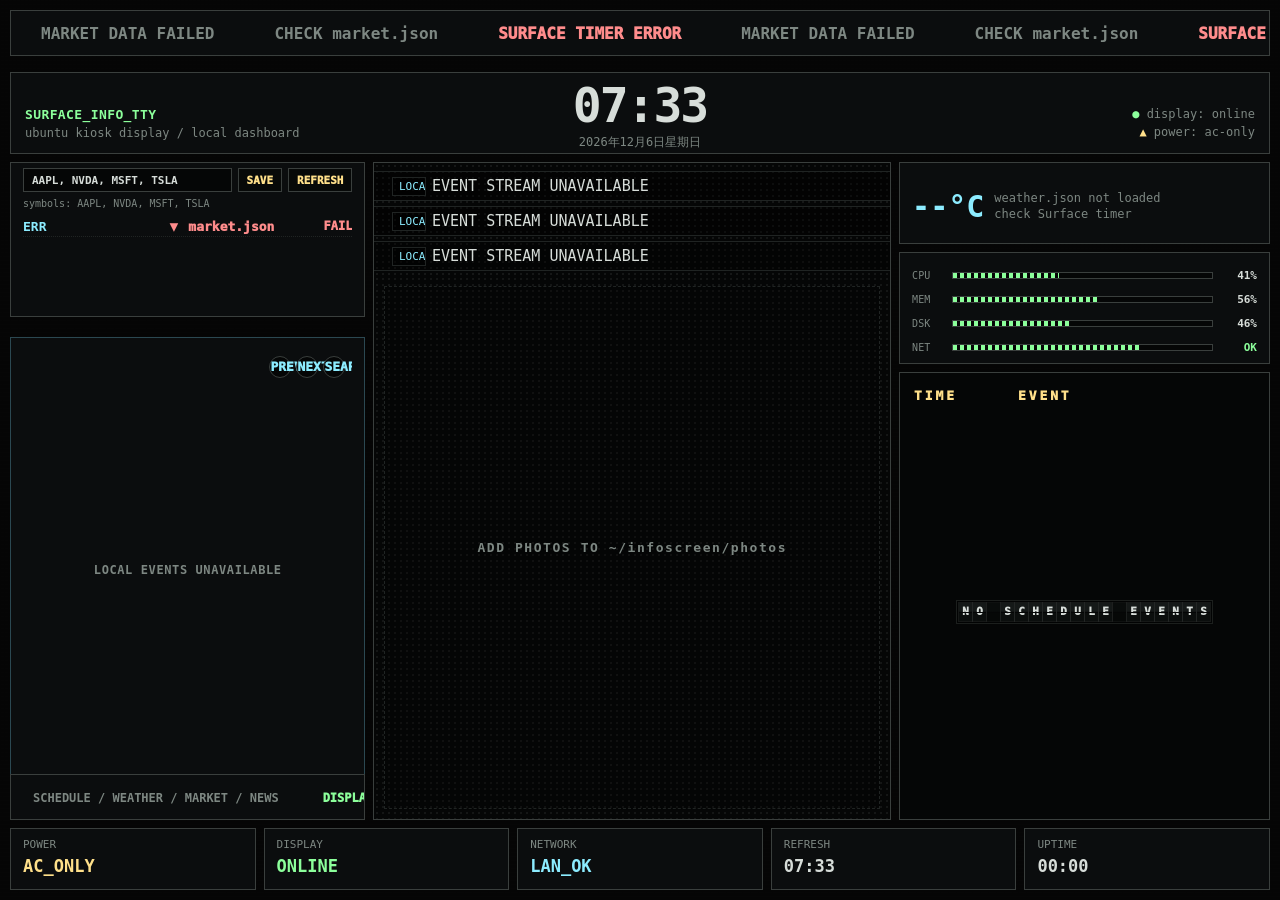
==== commit dd52fb0c: "fix(frontend): load local event card asset only" ====
--- a/surface/web/index.html
+++ b/surface/web/index.html
@@ -42,7 +42,7 @@
 
   <script src="assets/js/dashboard.js"></script>
   <script src="assets/js/calendar_board.js"></script>
-  <script src="assets/js/local_events.js"></script>
+  <script src="assets/js/local_event_card.js"></script>
   <script src="assets/js/market_custom.js"></script>
 </body>
 </html>
--- a/surface/web/assets/css/market_custom.css
+++ b/surface/web/assets/css/market_custom.css
@@ -40,3 +40,39 @@
   overflow: hidden;
   text-overflow: ellipsis;
 }
+
+.market-row > .price.up,
+.market-row > .chg.up,
+.global-tape-track .price.up,
+.global-tape-track .up {
+  color: var(--green) !important;
+  font-weight: 950 !important;
+}
+
+.market-row > .price.down,
+.market-row > .chg.down,
+.global-tape-track .price.down,
+.global-tape-track .down {
+  color: var(--red) !important;
+  font-weight: 950 !important;
+}
+
+.market-row > .price.flat,
+.market-row > .chg.flat,
+.global-tape-track .price.flat,
+.global-tape-track .flat {
+  color: var(--muted) !important;
+  font-weight: 850 !important;
+}
+
+.market-arrow {
+  color: inherit !important;
+  font-weight: 950 !important;
+  margin-right: 3px;
+}
+
+.market-session,
+.global-tape-track .session {
+  color: var(--text) !important;
+  font-weight: 850 !important;
+}
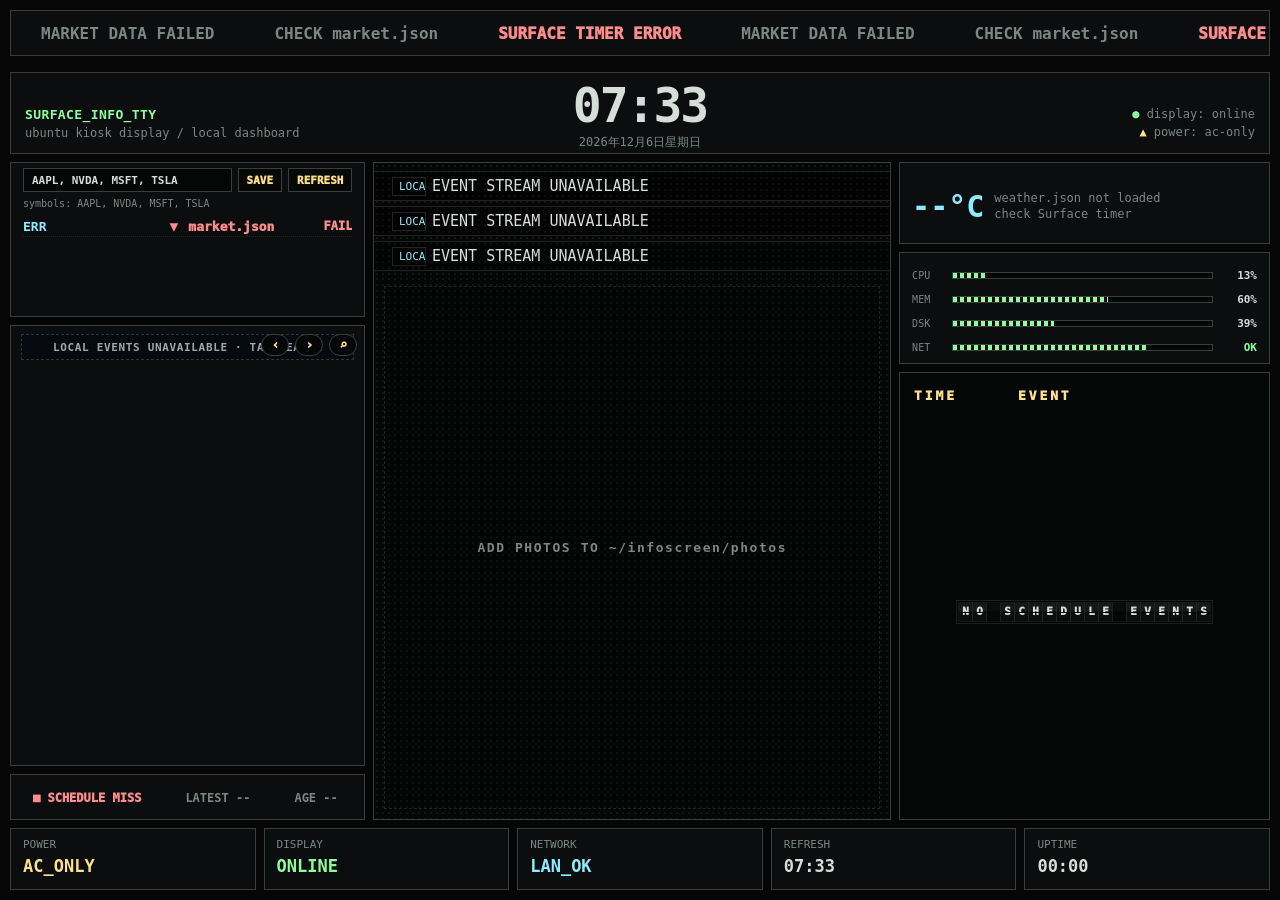
==== commit eafc262f: "fix(local-events): restore compact controls" ====
--- a/surface/web/index.html
+++ b/surface/web/index.html
@@ -24,7 +24,7 @@
     <section class="col left">
       <div class="box" data-title="market"><div class="inner"><div class="market-list" id="marketList"><div class="market-row"><span class="ticker">LOAD</span><span class="price flat"><span class="market-arrow">◆</span> market.json</span><span class="chg flat">WAIT</span></div></div></div></div>
 
-      <div class="box local-event-static" data-title="local event" id="localEventBox"><div class="inner"><div class="local-event-toolbar"><span id="localEventCounter"></span><button id="localEventPrevButton" class="local-event-icon-button" type="button" title="Previous page" aria-label="Previous page">PREV</button><button id="localEventNextButton" class="local-event-icon-button" type="button" title="Next page" aria-label="Next page">NEXT</button><button id="localEventLocationButton" class="local-event-icon-button" type="button" title="Search another place" aria-label="Search another place">SEARCH</button></div><div class="local-event-list" id="localEventList"><div class="local-event-empty">LOADING LOCAL EVENTS</div></div><div id="localEventModal" class="local-event-modal" hidden><div class="local-event-modal-card" role="dialog" aria-modal="true" aria-label="Search local events"><div class="local-event-modal-title">Search local events</div><input id="localEventLocationInput" type="text" placeholder="Punggol Singapore" autocomplete="off" spellcheck="false" /><div id="localEventModalError"></div><div class="local-event-modal-actions"><button id="localEventCancelButton" type="button">Cancel</button><button id="localEventSearchButton" type="button">Search</button></div></div></div></div></div>
+      <div class="box local-event-static" data-title="local event" id="localEventBox"><div class="inner"><div class="local-event-toolbar"><span id="localEventCounter"></span><button id="localEventPrevButton" class="local-event-icon-button" type="button" title="Previous page" aria-label="Previous page">‹</button><button id="localEventNextButton" class="local-event-icon-button" type="button" title="Next page" aria-label="Next page">›</button><button id="localEventLocationButton" class="local-event-icon-button" type="button" title="Search another place" aria-label="Search another place">⌕</button></div><div class="local-event-list" id="localEventList"><div class="local-event-empty">LOADING LOCAL EVENTS</div></div><div id="localEventModal" class="local-event-modal" hidden><div class="local-event-modal-card" role="dialog" aria-modal="true" aria-label="Search local events"><div class="local-event-modal-title">Search local events</div><input id="localEventLocationInput" type="text" placeholder="Punggol Singapore" autocomplete="off" spellcheck="false" /><div id="localEventModalError"></div><div class="local-event-modal-actions"><button id="localEventCancelButton" type="button">Cancel</button><button id="localEventSearchButton" type="button">Search</button></div></div></div></div></div>
 
       <div class="box left-ticker-tape" data-title="ticker tape"><div class="left-ticker-mask"><div class="left-ticker-track" id="leftSyncTapeTrack"><span class="sync-muted">CHECKING SYNC STATUS</span><span class="sync-muted">SCHEDULE / WEATHER / MARKET / NEWS</span><span class="sync-muted">CHECKING SYNC STATUS</span><span class="sync-muted">SCHEDULE / WEATHER / MARKET / NEWS</span></div></div></div>
     </section>
--- a/surface/web/assets/css/local_events.css
+++ b/surface/web/assets/css/local_events.css
@@ -1,200 +1,270 @@
 .local-event-static {
-  margin-top: 12px;
-  padding: 12px;
-  border: 1px solid rgba(127, 226, 255, 0.28);
-  background: rgba(3, 10, 18, 0.92);
-  color: #e7fbff;
-}
-
-.le2-header,
-.le2-row,
-.le2-source-list,
-.le2-group-title {
-  display: flex;
-  align-items: center;
-}
-
-.le2-header {
-  justify-content: space-between;
-  gap: 10px;
-  margin-bottom: 10px;
-}
-
-.le2-kicker {
-  font-size: 10px;
-  letter-spacing: 0.16em;
-  color: #86eaff;
-}
-
-.le2-title {
-  margin: 2px 0 0;
-  font-size: 15px;
-  color: #ffffff;
-}
-
-.le2-status {
-  max-width: 45%;
-  text-align: right;
-  font-size: 10px;
-  color: rgba(220, 246, 255, 0.62);
-}
-
-.le2-controls {
-  display: grid;
-  grid-template-columns: 1fr auto;
-  gap: 7px;
-  margin-bottom: 10px;
-}
-
-.le2-input,
-.le2-button {
-  min-height: 30px;
-  box-sizing: border-box;
-  border: 1px solid rgba(127, 226, 255, 0.32);
-  background: rgba(0, 8, 15, 0.95);
-  color: #ebfcff;
-  font: inherit;
-}
-
-.le2-input {
-  min-width: 0;
-  padding: 0 8px;
-}
-
-.le2-button {
-  padding: 0 11px;
-  color: #ffd979;
-  cursor: pointer;
-  font-size: 11px;
-  font-weight: 700;
-  letter-spacing: 0.08em;
-}
-
-.le2-list {
-  display: grid;
-  max-height: 58vh;
-  overflow: auto;
-  gap: 9px;
-  padding-right: 2px;
-}
-
-.le2-group {
-  display: grid;
-  gap: 7px;
-}
-
-.le2-group-title {
-  justify-content: space-between;
-  padding: 5px 7px;
-  border: 1px solid rgba(127, 226, 255, 0.14);
-  background: rgba(0, 8, 15, 0.75);
-  color: rgba(231, 251, 255, 0.78);
-  font-size: 10px;
-  font-weight: 700;
-  letter-spacing: 0.08em;
-  text-transform: uppercase;
-}
-
-.le2-group-title span {
-  color: rgba(255, 225, 150, 0.78);
-  font-weight: 500;
-  letter-spacing: 0;
-  text-transform: none;
-}
-
-.le2-card {
-  padding: 9px;
-  border: 1px solid rgba(127, 226, 255, 0.16);
-  background: rgba(0, 15, 26, 0.74);
-}
-
-.le2-row {
-  justify-content: space-between;
-  gap: 8px;
-  margin-bottom: 5px;
-  font-size: 10px;
-}
-
-.le2-source {
-  color: #8feaff;
-}
-
-.le2-date {
-  max-width: 58%;
-  overflow: hidden;
-  color: #ffe196;
-  text-align: right;
-  text-overflow: ellipsis;
-  white-space: nowrap;
-}
-
-.le2-event-title {
-  display: block;
-  margin-bottom: 4px;
-  color: #ffffff;
-  font-size: 13px;
-  font-weight: 700;
-  line-height: 1.25;
-  text-decoration: none;
-}
-
-.le2-event-title:hover {
-  text-decoration: underline;
-}
-
-.le2-venue {
-  margin: 0 0 4px;
-  color: rgba(167, 239, 255, 0.74);
-  font-size: 10px;
-  line-height: 1.25;
-  letter-spacing: 0.04em;
-}
-
-.le2-summary {
-  margin: 0;
-  color: rgba(224, 247, 255, 0.72);
-  font-size: 11px;
-  line-height: 1.35;
-}
-
-.le2-more {
-  padding: 7px 9px;
-  border: 1px dashed rgba(127, 226, 255, 0.18);
-  color: rgba(255, 225, 150, 0.78);
-  background: rgba(0, 8, 15, 0.48);
-  font-size: 10px;
-  line-height: 1.25;
-}
-
-.le2-empty {
-  padding: 9px;
-  border: 1px dashed rgba(127, 226, 255, 0.22);
-  color: rgba(224, 247, 255, 0.68);
-  font-size: 11px;
-  line-height: 1.4;
-}
-
-.le2-official-title {
-  margin: 11px 0 6px;
-  color: rgba(224, 247, 255, 0.58);
-  font-size: 10px;
-  letter-spacing: 0.13em;
-}
-
-.le2-source-list {
-  flex-wrap: wrap;
-  gap: 6px;
-}
-
-.le2-source-link {
-  padding: 4px 7px;
-  border: 1px solid rgba(127, 226, 255, 0.24);
-  color: #a7efff;
-  font-size: 10px;
-  text-decoration: none;
-}
-
-.le2-source-link:hover {
-  border-color: rgba(127, 226, 255, 0.74);
-  color: #ffffff;
-}
+  min-height: 0 !important;
+  height: 100% !important;
+  overflow: hidden !important;
+  background: var(--panel) !important;
+}
+
+.local-event-static .inner {
+  height: 100% !important;
+  padding: 8px 10px !important;
+  overflow: hidden !important;
+  display: grid !important;
+  grid-template-rows: 26px minmax(0, 1fr) !important;
+  gap: 7px !important;
+}
+
+.local-event-toolbar {
+  height: 26px !important;
+  display: flex !important;
+  align-items: center !important;
+  justify-content: flex-end !important;
+  gap: 6px !important;
+  min-width: 0 !important;
+  overflow: hidden !important;
+}
+
+#localEventCounter {
+  margin-right: auto !important;
+  color: var(--muted) !important;
+  font-size: 10px !important;
+  line-height: 1 !important;
+  font-weight: 900 !important;
+  letter-spacing: 0.08em !important;
+  white-space: nowrap !important;
+}
+
+.local-event-icon-button {
+  height: 22px !important;
+  min-width: 28px !important;
+  border: 1px solid var(--line) !important;
+  background: #050606 !important;
+  color: var(--yellow) !important;
+  cursor: pointer !important;
+  font: 950 9px/1 inherit !important;
+  padding: 0 6px !important;
+  border-radius: 999px !important;
+  white-space: nowrap !important;
+}
+
+.local-event-icon-button:disabled {
+  opacity: 0.35 !important;
+  cursor: default !important;
+}
+
+.local-event-list {
+  height: 100% !important;
+  min-height: 0 !important;
+  overflow: hidden !important;
+  padding: 0 !important;
+  display: block !important;
+}
+
+.local-event-card {
+  height: 100% !important;
+  width: 100% !important;
+  box-sizing: border-box !important;
+  display: grid !important;
+  grid-template-rows: auto auto auto auto auto minmax(0, 1fr) auto !important;
+  gap: 6px !important;
+  overflow: hidden !important;
+  padding: 9px !important;
+  border: 1px solid rgba(127, 226, 255, 0.16) !important;
+  background: rgba(0, 15, 26, 0.74) !important;
+  color: var(--text) !important;
+  text-decoration: none !important;
+}
+
+.local-event-label {
+  color: rgba(224, 247, 255, 0.58) !important;
+  font-size: 10px !important;
+  line-height: 1 !important;
+  font-weight: 900 !important;
+  letter-spacing: 0.13em !important;
+  text-transform: uppercase !important;
+}
+
+.local-event-source {
+  color: var(--cyan) !important;
+  font-size: 10px !important;
+  line-height: 1.05 !important;
+  font-weight: 950 !important;
+  letter-spacing: 0.08em !important;
+  text-transform: uppercase !important;
+  overflow: hidden !important;
+  white-space: nowrap !important;
+  text-overflow: ellipsis !important;
+  min-width: 0 !important;
+}
+
+.local-event-title {
+  color: var(--yellow) !important;
+  font-size: 15px !important;
+  line-height: 1.12 !important;
+  font-weight: 950 !important;
+  letter-spacing: 0.01em !important;
+  overflow: hidden !important;
+  display: -webkit-box !important;
+  -webkit-line-clamp: 2 !important;
+  -webkit-box-orient: vertical !important;
+}
+
+.local-event-kv {
+  display: grid !important;
+  grid-template-columns: 58px minmax(0, 1fr) !important;
+  gap: 8px !important;
+  align-items: start !important;
+  min-height: 0 !important;
+  overflow: hidden !important;
+}
+
+.local-event-kv span {
+  color: var(--muted) !important;
+  font-size: 10px !important;
+  line-height: 1.05 !important;
+  font-weight: 950 !important;
+  letter-spacing: 0.12em !important;
+  text-transform: uppercase !important;
+}
+
+.local-event-kv b {
+  color: var(--cyan) !important;
+  font-size: 11px !important;
+  line-height: 1.12 !important;
+  font-weight: 900 !important;
+  overflow: hidden !important;
+  display: -webkit-box !important;
+  -webkit-line-clamp: 2 !important;
+  -webkit-box-orient: vertical !important;
+}
+
+.local-event-desc {
+  min-height: 0 !important;
+  overflow: hidden !important;
+  color: rgba(224, 247, 255, 0.72) !important;
+  font-size: 11px !important;
+  line-height: 1.35 !important;
+  font-weight: 760 !important;
+  display: -webkit-box !important;
+  -webkit-line-clamp: 5 !important;
+  -webkit-box-orient: vertical !important;
+}
+
+.local-event-desc-text {
+  height: 100% !important;
+  min-height: 0 !important;
+  overflow: hidden !important;
+  font-size: 11px !important;
+  line-height: 1.35 !important;
+}
+
+.local-event-actions {
+  display: flex !important;
+  align-items: center !important;
+  justify-content: flex-start !important;
+  overflow: hidden !important;
+}
+
+.local-event-link,
+.local-event-no-link {
+  display: inline-flex !important;
+  align-items: center !important;
+  justify-content: center !important;
+  min-height: 22px !important;
+  border: 1px solid rgba(127, 226, 255, 0.24) !important;
+  color: #a7efff !important;
+  background: rgba(0, 8, 15, 0.48) !important;
+  padding: 4px 8px !important;
+  font-size: 10px !important;
+  line-height: 1 !important;
+  font-weight: 950 !important;
+  letter-spacing: 0.08em !important;
+  text-decoration: none !important;
+  text-transform: uppercase !important;
+  white-space: nowrap !important;
+  box-sizing: border-box !important;
+}
+
+.local-event-no-link {
+  color: rgba(224, 247, 255, 0.58) !important;
+  border-style: dashed !important;
+}
+
+.local-event-empty {
+  height: 100% !important;
+  display: grid !important;
+  place-items: center !important;
+  border: 1px dashed rgba(127, 226, 255, 0.22) !important;
+  background: rgba(0, 8, 15, 0.48) !important;
+  color: rgba(224, 247, 255, 0.68) !important;
+  font-size: 11px !important;
+  font-weight: 900 !important;
+  letter-spacing: 0.06em !important;
+  text-transform: uppercase !important;
+  text-align: center !important;
+}
+
+.local-event-modal[hidden] { display: none !important; }
+
+.local-event-modal {
+  position: fixed !important;
+  inset: 0 !important;
+  z-index: 200 !important;
+  display: grid !important;
+  place-items: center !important;
+  background: rgba(0,0,0,0.72) !important;
+}
+
+.local-event-modal-card {
+  width: min(420px, calc(100vw - 28px)) !important;
+  background: var(--panel2) !important;
+  border: 1px solid var(--line) !important;
+  padding: 16px !important;
+  color: var(--text) !important;
+}
+
+.local-event-modal-title {
+  color: var(--yellow) !important;
+  font-size: 14px !important;
+  font-weight: 950 !important;
+  letter-spacing: 0.08em !important;
+  text-transform: uppercase !important;
+  margin-bottom: 10px !important;
+}
+
+#localEventLocationInput {
+  width: 100% !important;
+  height: 34px !important;
+  background: #050606 !important;
+  color: var(--text) !important;
+  border: 1px solid var(--line) !important;
+  padding: 0 10px !important;
+  font: 900 13px/1 inherit !important;
+  outline: none !important;
+}
+
+#localEventModalError {
+  min-height: 18px !important;
+  color: var(--red) !important;
+  font-size: 12px !important;
+  font-weight: 800 !important;
+  margin-top: 8px !important;
+}
+
+.local-event-modal-actions {
+  display: flex !important;
+  justify-content: flex-end !important;
+  gap: 8px !important;
+  margin-top: 12px !important;
+}
+
+.local-event-modal-actions button {
+  border: 1px solid var(--line) !important;
+  background: #050606 !important;
+  color: var(--text) !important;
+  padding: 7px 11px !important;
+  font: 900 12px/1 inherit !important;
+  cursor: pointer !important;
+}
+
+#localEventSearchButton { color: var(--yellow) !important; }
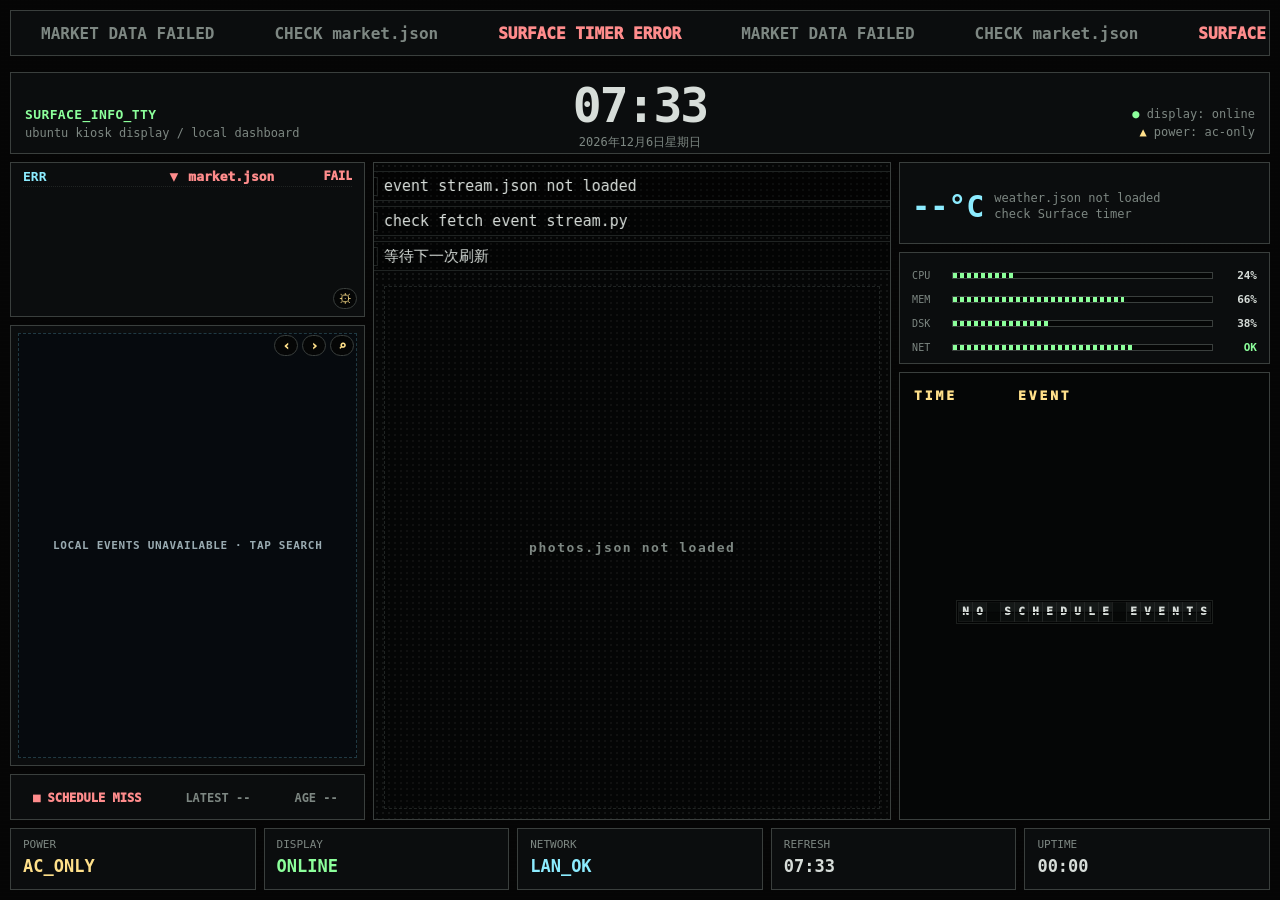
==== commit 406a0e89: "fix(ui): correct photo wall empty path" ====
--- a/surface/web/index.html
+++ b/surface/web/index.html
@@ -29,7 +29,7 @@
       <div class="box left-ticker-tape" data-title="ticker tape"><div class="left-ticker-mask"><div class="left-ticker-track" id="leftSyncTapeTrack"><span class="sync-muted">CHECKING SYNC STATUS</span><span class="sync-muted">SCHEDULE / WEATHER / MARKET / NEWS</span><span class="sync-muted">CHECKING SYNC STATUS</span><span class="sync-muted">SCHEDULE / WEATHER / MARKET / NEWS</span></div></div></div>
     </section>
 
-    <section class="col center"><div class="box" data-title="event stream"><div class="inner news-ticker-panel" id="eventFeed"><div class="news-ticker-row"><div class="news-ticker-track" id="newsTickerTrackEN"></div></div><div class="news-ticker-row"><div class="news-ticker-track" id="newsTickerTrackFR"></div></div><div class="news-ticker-row"><div class="news-ticker-track" id="newsTickerTrackZH"></div></div><div class="photo-flip-wall" id="photoFlipWall"><div class="photo-flip-empty">ADD PHOTOS TO ~/infoscreen/photos</div></div></div></div></section>
+    <section class="col center"><div class="box" data-title="event stream"><div class="inner news-ticker-panel" id="eventFeed"><div class="news-ticker-row"><div class="news-ticker-track" id="newsTickerTrackEN"></div></div><div class="news-ticker-row"><div class="news-ticker-track" id="newsTickerTrackFR"></div></div><div class="news-ticker-row"><div class="news-ticker-track" id="newsTickerTrackZH"></div></div><div class="photo-flip-wall" id="photoFlipWall"><div class="photo-flip-empty">ADD PHOTOS TO ~/infoscreen/surface/.env/photos</div></div></div></div></section>
 
     <section class="col right">
       <div class="box" data-title="weather"><div class="inner weather"><div class="weather-temp" id="weatherTemp">--°C</div><div class="weather-desc" id="weatherDesc">loading weather...<br />source: weather.json</div></div></div>
--- a/surface/web/assets/css/local_events.css
+++ b/surface/web/assets/css/local_events.css
@@ -6,43 +6,53 @@
 }
 
 .local-event-static .inner {
-  height: 100% !important;
-  padding: 8px 10px !important;
-  overflow: hidden !important;
-  display: grid !important;
-  grid-template-rows: 26px minmax(0, 1fr) !important;
-  gap: 7px !important;
+  position: relative !important;
+  height: 100% !important;
+  min-height: 0 !important;
+  padding: 7px !important;
+  overflow: hidden !important;
+  display: block !important;
+  box-sizing: border-box !important;
 }
 
 .local-event-toolbar {
-  height: 26px !important;
+  position: absolute !important;
+  top: 8px !important;
+  right: 10px !important;
+  z-index: 6 !important;
+  height: 22px !important;
   display: flex !important;
   align-items: center !important;
   justify-content: flex-end !important;
-  gap: 6px !important;
+  gap: 4px !important;
   min-width: 0 !important;
-  overflow: hidden !important;
+  overflow: visible !important;
+  background: transparent !important;
 }
 
 #localEventCounter {
-  margin-right: auto !important;
+  margin: 0 4px 0 0 !important;
   color: var(--muted) !important;
   font-size: 10px !important;
   line-height: 1 !important;
   font-weight: 900 !important;
   letter-spacing: 0.08em !important;
   white-space: nowrap !important;
+  opacity: 0.85 !important;
+  min-width: 38px !important;
+  text-align: right !important;
 }
 
 .local-event-icon-button {
-  height: 22px !important;
-  min-width: 28px !important;
+  height: 21px !important;
+  width: 24px !important;
+  min-width: 24px !important;
   border: 1px solid var(--line) !important;
   background: #050606 !important;
   color: var(--yellow) !important;
   cursor: pointer !important;
-  font: 950 9px/1 inherit !important;
-  padding: 0 6px !important;
+  font: 950 12px/1 inherit !important;
+  padding: 0 !important;
   border-radius: 999px !important;
   white-space: nowrap !important;
 }
@@ -55,51 +65,73 @@
 .local-event-list {
   height: 100% !important;
   min-height: 0 !important;
+  max-height: none !important;
   overflow: hidden !important;
   padding: 0 !important;
-  display: block !important;
-}
-
-.local-event-card {
-  height: 100% !important;
+  display: flex !important;
+}
+
+.local-event-card,
+.local-event-card.local-event-single,
+.local-event-card.local-event-single.active {
+  flex: 1 1 auto !important;
+  height: 100% !important;
+  min-height: 0 !important;
   width: 100% !important;
+  max-height: none !important;
   box-sizing: border-box !important;
-  display: grid !important;
-  grid-template-rows: auto auto auto auto auto minmax(0, 1fr) auto !important;
-  gap: 6px !important;
-  overflow: hidden !important;
-  padding: 9px !important;
-  border: 1px solid rgba(127, 226, 255, 0.16) !important;
-  background: rgba(0, 15, 26, 0.74) !important;
+  display: flex !important;
+  flex-direction: column !important;
+  gap: 5px !important;
+  overflow: hidden !important;
+  padding: 10px !important;
+  border: 1px solid rgba(127, 226, 255, 0.14) !important;
+  border-left: 3px solid var(--yellow) !important;
+  background: rgba(0, 15, 26, 0.72) !important;
   color: var(--text) !important;
   text-decoration: none !important;
+  visibility: visible !important;
+  opacity: 1 !important;
+}
+
+.local-event-source-top,
+.local-event-title,
+.local-event-kv,
+.local-event-desc,
+.local-event-actions {
+  position: static !important;
+  visibility: visible !important;
+  opacity: 1 !important;
+  min-width: 0 !important;
+}
+
+.local-event-source-top,
+.local-event-title,
+.local-event-kv,
+.local-event-actions {
+  flex: 0 0 auto !important;
 }
 
 .local-event-label {
-  color: rgba(224, 247, 255, 0.58) !important;
-  font-size: 10px !important;
-  line-height: 1 !important;
-  font-weight: 900 !important;
-  letter-spacing: 0.13em !important;
-  text-transform: uppercase !important;
-}
-
-.local-event-source {
+  display: none !important;
+}
+
+.local-event-source-top {
   color: var(--cyan) !important;
-  font-size: 10px !important;
-  line-height: 1.05 !important;
+  font-size: 12px !important;
+  line-height: 1.08 !important;
   font-weight: 950 !important;
   letter-spacing: 0.08em !important;
   text-transform: uppercase !important;
   overflow: hidden !important;
   white-space: nowrap !important;
   text-overflow: ellipsis !important;
-  min-width: 0 !important;
+  padding-right: 175px !important;
 }
 
 .local-event-title {
   color: var(--yellow) !important;
-  font-size: 15px !important;
+  font-size: 16px !important;
   line-height: 1.12 !important;
   font-weight: 950 !important;
   letter-spacing: 0.01em !important;
@@ -107,58 +139,52 @@
   display: -webkit-box !important;
   -webkit-line-clamp: 2 !important;
   -webkit-box-orient: vertical !important;
+  max-height: none !important;
 }
 
 .local-event-kv {
   display: grid !important;
-  grid-template-columns: 58px minmax(0, 1fr) !important;
-  gap: 8px !important;
+  grid-template-columns: 52px minmax(0, 1fr) !important;
+  gap: 6px !important;
   align-items: start !important;
-  min-height: 0 !important;
-  overflow: hidden !important;
+  overflow: visible !important;
 }
 
 .local-event-kv span {
   color: var(--muted) !important;
   font-size: 10px !important;
-  line-height: 1.05 !important;
-  font-weight: 950 !important;
-  letter-spacing: 0.12em !important;
+  line-height: 1.1 !important;
+  font-weight: 950 !important;
+  letter-spacing: 0.1em !important;
   text-transform: uppercase !important;
 }
 
 .local-event-kv b {
   color: var(--cyan) !important;
-  font-size: 11px !important;
-  line-height: 1.12 !important;
+  font-size: 12px !important;
+  line-height: 1.14 !important;
   font-weight: 900 !important;
   overflow: hidden !important;
   display: -webkit-box !important;
   -webkit-line-clamp: 2 !important;
   -webkit-box-orient: vertical !important;
+  max-height: none !important;
 }
 
 .local-event-desc {
-  min-height: 0 !important;
-  overflow: hidden !important;
-  color: rgba(224, 247, 255, 0.72) !important;
+  flex: 1 1 auto !important;
+  min-height: 0 !important;
+  overflow: hidden !important;
+  color: rgba(224, 247, 255, 0.76) !important;
   font-size: 11px !important;
-  line-height: 1.35 !important;
+  line-height: 1.22 !important;
   font-weight: 760 !important;
-  display: -webkit-box !important;
-  -webkit-line-clamp: 5 !important;
-  -webkit-box-orient: vertical !important;
-}
-
-.local-event-desc-text {
-  height: 100% !important;
-  min-height: 0 !important;
-  overflow: hidden !important;
-  font-size: 11px !important;
-  line-height: 1.35 !important;
+  display: block !important;
+  max-height: none !important;
 }
 
 .local-event-actions {
+  margin-top: 6px !important;
   display: flex !important;
   align-items: center !important;
   justify-content: flex-start !important;
@@ -170,11 +196,11 @@
   display: inline-flex !important;
   align-items: center !important;
   justify-content: center !important;
-  min-height: 22px !important;
+  min-height: 21px !important;
   border: 1px solid rgba(127, 226, 255, 0.24) !important;
   color: #a7efff !important;
   background: rgba(0, 8, 15, 0.48) !important;
-  padding: 4px 8px !important;
+  padding: 3px 8px !important;
   font-size: 10px !important;
   line-height: 1 !important;
   font-weight: 950 !important;
@@ -191,7 +217,8 @@
 }
 
 .local-event-empty {
-  height: 100% !important;
+  width: 100% !important;
+  min-height: 0 !important;
   display: grid !important;
   place-items: center !important;
   border: 1px dashed rgba(127, 226, 255, 0.22) !important;
--- a/surface/web/assets/css/market_custom.css
+++ b/surface/web/assets/css/market_custom.css
@@ -1,12 +1,44 @@
-.market-custom {
+.left > .box[data-title="market"] .inner {
+  position: relative;
+}
+
+.market-config-button {
+  position: absolute;
+  right: 7px;
+  bottom: 7px;
+  z-index: 4;
+  width: 24px;
+  height: 21px;
+  padding: 0;
+  border: 1px solid var(--line);
+  border-radius: 999px;
+  background: #050606;
+  color: var(--yellow);
+  font: 950 12px/1 inherit;
+  cursor: pointer;
+}
+
+.market-custom-panel[hidden] {
+  display: none !important;
+}
+
+.market-custom-panel {
+  position: absolute;
+  left: 7px;
+  right: 7px;
+  bottom: 34px;
+  z-index: 5;
   display: grid;
   grid-template-columns: minmax(0, 1fr) auto auto;
-  gap: 6px;
+  gap: 5px;
   align-items: center;
-  margin-bottom: 8px;
+  padding: 7px;
+  border: 1px solid var(--line);
+  background: rgba(5, 6, 6, 0.96);
+  box-shadow: 0 10px 28px rgba(0,0,0,0.45);
 }
 
-.market-custom input {
+.market-custom-panel input {
   min-width: 0;
   height: 24px;
   padding: 0 8px;
@@ -19,7 +51,7 @@
   outline: none;
 }
 
-.market-custom button {
+.market-custom-panel button {
   height: 24px;
   padding: 0 8px;
   background: #070908;
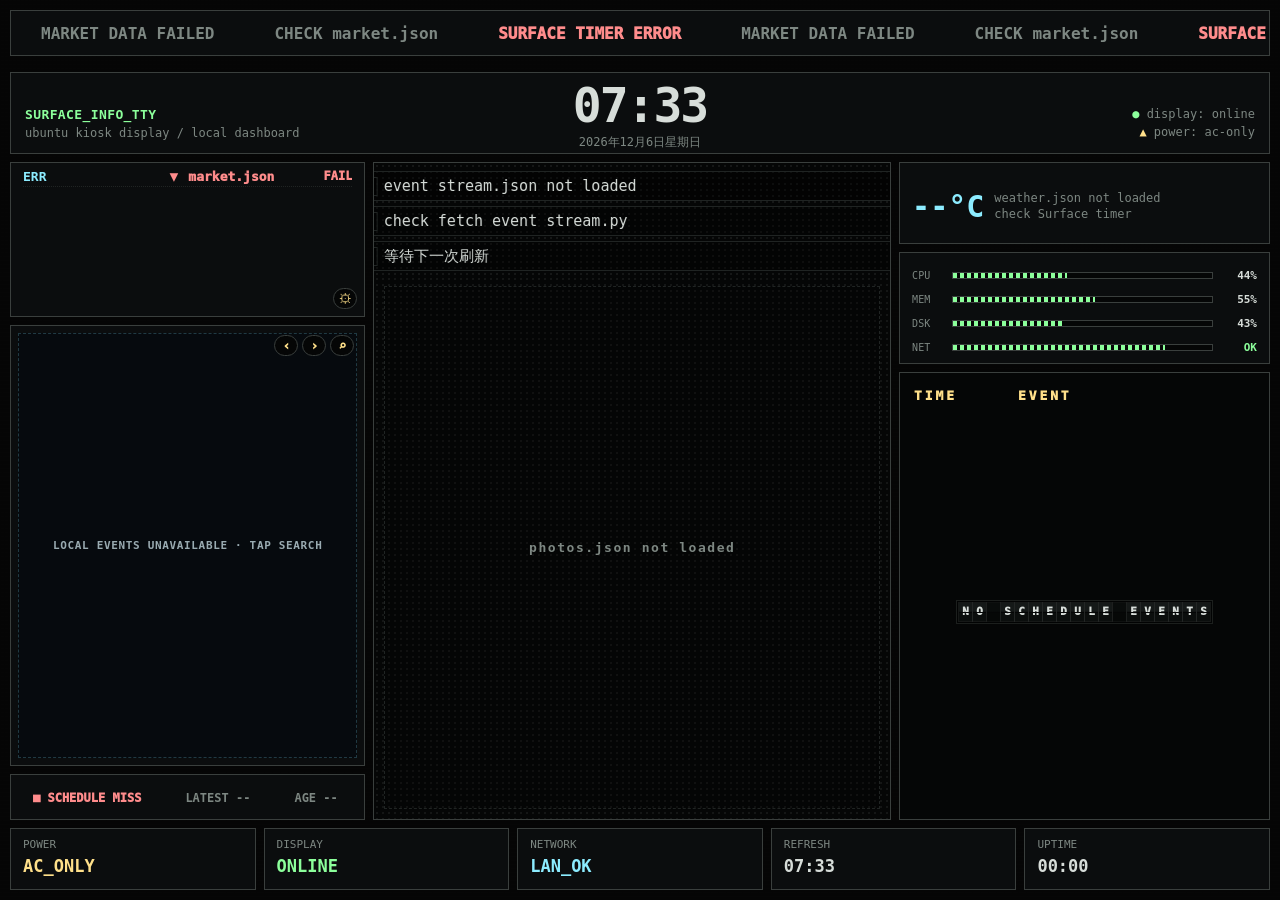
==== commit c865e749: "feat(local-events): add institution filter to dashboard" ====
--- a/surface/web/index.html
+++ b/surface/web/index.html
@@ -24,7 +24,39 @@
     <section class="col left">
       <div class="box" data-title="market"><div class="inner"><div class="market-list" id="marketList"><div class="market-row"><span class="ticker">LOAD</span><span class="price flat"><span class="market-arrow">◆</span> market.json</span><span class="chg flat">WAIT</span></div></div></div></div>
 
-      <div class="box local-event-static" data-title="local event" id="localEventBox"><div class="inner"><div class="local-event-toolbar"><span id="localEventCounter"></span><button id="localEventPrevButton" class="local-event-icon-button" type="button" title="Previous page" aria-label="Previous page">‹</button><button id="localEventNextButton" class="local-event-icon-button" type="button" title="Next page" aria-label="Next page">›</button><button id="localEventLocationButton" class="local-event-icon-button" type="button" title="Search another place" aria-label="Search another place">⌕</button></div><div class="local-event-list" id="localEventList"><div class="local-event-empty">LOADING LOCAL EVENTS</div></div><div id="localEventModal" class="local-event-modal" hidden><div class="local-event-modal-card" role="dialog" aria-modal="true" aria-label="Search local events"><div class="local-event-modal-title">Search local events</div><input id="localEventLocationInput" type="text" placeholder="Punggol Singapore" autocomplete="off" spellcheck="false" /><div id="localEventModalError"></div><div class="local-event-modal-actions"><button id="localEventCancelButton" type="button">Cancel</button><button id="localEventSearchButton" type="button">Search</button></div></div></div></div></div>
+      <div class="box local-event-static" data-title="local event" id="localEventBox">
+        <div class="inner">
+          <div class="local-event-toolbar">
+            <span id="localEventCounter"></span>
+            <button id="localEventPrevButton" class="local-event-icon-button" type="button" title="Previous event" aria-label="Previous event">‹</button>
+            <button id="localEventNextButton" class="local-event-icon-button" type="button" title="Next event" aria-label="Next event">›</button>
+            <button id="localEventLocationButton" class="local-event-icon-button" type="button" title="Filter local events" aria-label="Filter local events">⌕</button>
+          </div>
+          <div class="local-event-list" id="localEventList"><div class="local-event-empty">LOADING LOCAL EVENTS</div></div>
+          <div id="localEventModal" class="local-event-modal" hidden>
+            <div class="local-event-modal-card" role="dialog" aria-modal="true" aria-labelledby="localEventModalTitle">
+              <div class="local-event-modal-title" id="localEventModalTitle">Filter local events</div>
+              <div class="local-event-filter-fields">
+                <label for="localEventInstitutionSelect">
+                  <span>Institution</span>
+                  <select id="localEventInstitutionSelect">
+                    <option value="">All institutions</option>
+                  </select>
+                </label>
+                <label for="localEventFilterInput">
+                  <span>Keyword, date or place</span>
+                  <input id="localEventFilterInput" type="search" placeholder="Title, venue, date or keyword" autocomplete="off" spellcheck="false" />
+                </label>
+              </div>
+              <div id="localEventModalError" role="status" aria-live="polite"></div>
+              <div class="local-event-modal-actions">
+                <button id="localEventCancelButton" type="button">Cancel</button>
+                <button id="localEventSearchButton" type="button">Filter</button>
+              </div>
+            </div>
+          </div>
+        </div>
+      </div>
 
       <div class="box left-ticker-tape" data-title="ticker tape"><div class="left-ticker-mask"><div class="left-ticker-track" id="leftSyncTapeTrack"><span class="sync-muted">CHECKING SYNC STATUS</span><span class="sync-muted">SCHEDULE / WEATHER / MARKET / NEWS</span><span class="sync-muted">CHECKING SYNC STATUS</span><span class="sync-muted">SCHEDULE / WEATHER / MARKET / NEWS</span></div></div></div>
     </section>
--- a/surface/web/assets/css/local_events.css
+++ b/surface/web/assets/css/local_events.css
@@ -140,6 +140,8 @@
   -webkit-line-clamp: 2 !important;
   -webkit-box-orient: vertical !important;
   max-height: none !important;
+  overflow-wrap: anywhere !important;
+  word-break: break-word !important;
 }
 
 .local-event-kv {
@@ -147,7 +149,7 @@
   grid-template-columns: 52px minmax(0, 1fr) !important;
   gap: 6px !important;
   align-items: start !important;
-  overflow: visible !important;
+  overflow: hidden !important;
 }
 
 .local-event-kv span {
@@ -169,18 +171,26 @@
   -webkit-line-clamp: 2 !important;
   -webkit-box-orient: vertical !important;
   max-height: none !important;
+  overflow-wrap: anywhere !important;
+  word-break: break-word !important;
 }
 
 .local-event-desc {
-  flex: 1 1 auto !important;
-  min-height: 0 !important;
-  overflow: hidden !important;
+  flex: 1 1 0 !important;
+  min-height: 0 !important;
+  min-width: 0 !important;
+  max-width: 100% !important;
+  max-height: 100% !important;
+  overflow: hidden !important;
+  overflow-wrap: anywhere !important;
+  word-break: break-word !important;
+  white-space: normal !important;
+  contain: paint !important;
   color: rgba(224, 247, 255, 0.76) !important;
   font-size: 11px !important;
   line-height: 1.22 !important;
   font-weight: 760 !important;
   display: block !important;
-  max-height: none !important;
 }
 
 .local-event-actions {
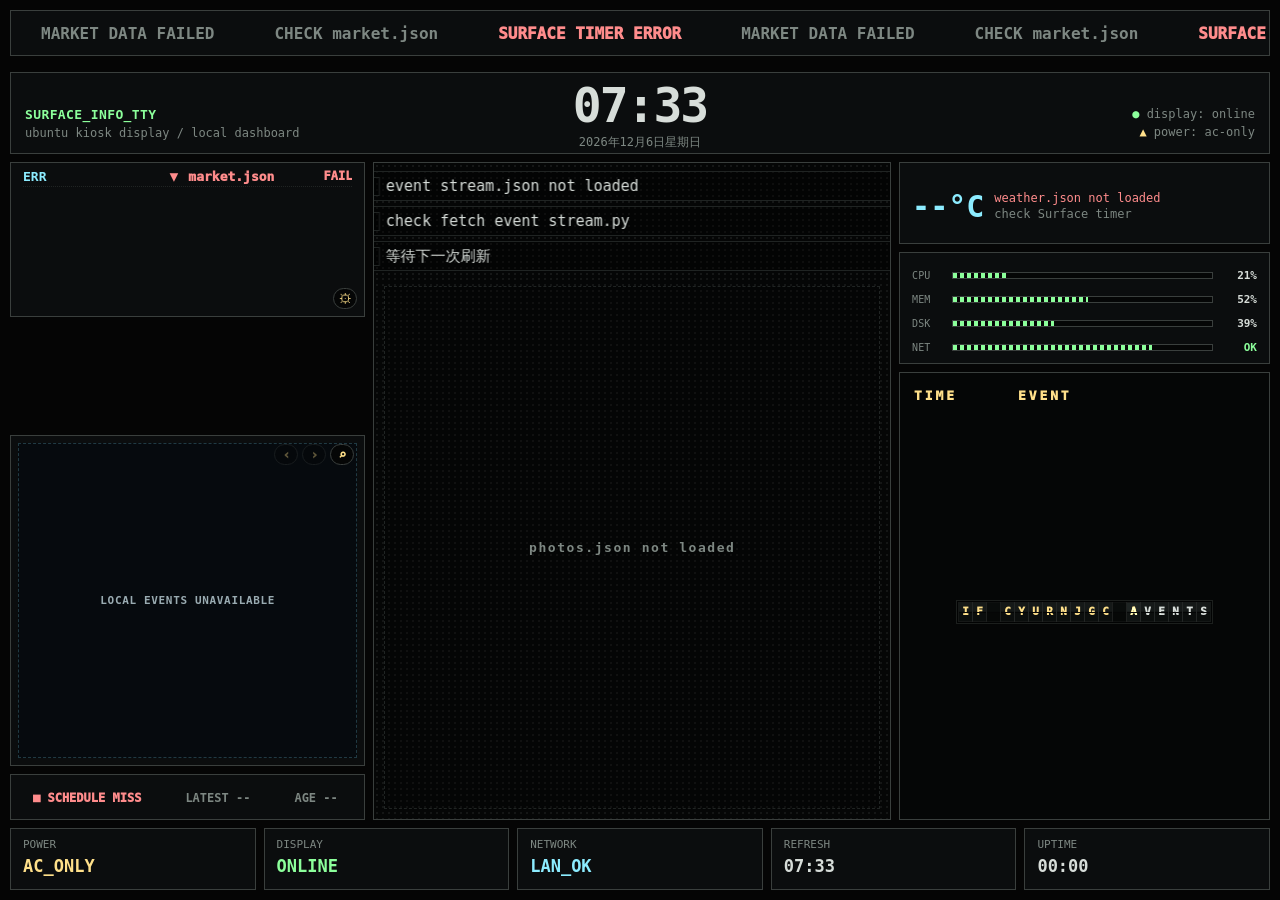
==== commit b80fc0b3: "fix(ui): load focused dashboard acceptance overrides" ====
--- a/surface/web/index.html
+++ b/surface/web/index.html
@@ -8,6 +8,7 @@
   <link rel="stylesheet" href="assets/css/calendar_board.css" />
   <link rel="stylesheet" href="assets/css/local_events.css" />
   <link rel="stylesheet" href="assets/css/market_custom.css" />
+  <link rel="stylesheet" href="assets/css/dashboard_acceptance_fixes.css" />
 </head>
 <body>
   <main class="screen">
--- a/surface/web/assets/css/local_events.css
+++ b/surface/web/assets/css/local_events.css
@@ -253,7 +253,7 @@
 }
 
 .local-event-modal-card {
-  width: min(420px, calc(100vw - 28px)) !important;
+  width: min(460px, calc(100vw - 28px)) !important;
   background: var(--panel2) !important;
   border: 1px solid var(--line) !important;
   padding: 16px !important;
@@ -266,26 +266,55 @@
   font-weight: 950 !important;
   letter-spacing: 0.08em !important;
   text-transform: uppercase !important;
-  margin-bottom: 10px !important;
-}
-
-#localEventLocationInput {
+  margin-bottom: 12px !important;
+}
+
+.local-event-filter-fields {
+  display: grid !important;
+  gap: 10px !important;
+}
+
+.local-event-filter-fields label {
+  display: grid !important;
+  gap: 5px !important;
+  color: var(--muted) !important;
+  font-size: 10px !important;
+  font-weight: 900 !important;
+  letter-spacing: 0.08em !important;
+  text-transform: uppercase !important;
+}
+
+#localEventFilterInput,
+#localEventInstitutionSelect {
   width: 100% !important;
-  height: 34px !important;
+  min-width: 0 !important;
+  height: 36px !important;
   background: #050606 !important;
   color: var(--text) !important;
   border: 1px solid var(--line) !important;
   padding: 0 10px !important;
   font: 900 13px/1 inherit !important;
   outline: none !important;
+  box-sizing: border-box !important;
+}
+
+#localEventFilterInput:focus,
+#localEventInstitutionSelect:focus {
+  border-color: var(--cyan) !important;
+}
+
+#localEventInstitutionSelect option {
+  background: #050606 !important;
+  color: var(--text) !important;
 }
 
 #localEventModalError {
   min-height: 18px !important;
-  color: var(--red) !important;
-  font-size: 12px !important;
+  color: var(--cyan) !important;
+  font-size: 11px !important;
   font-weight: 800 !important;
   margin-top: 8px !important;
+  text-transform: uppercase !important;
 }
 
 .local-event-modal-actions {
--- a/surface/web/assets/css/dashboard_acceptance_fixes.css
+++ b/surface/web/assets/css/dashboard_acceptance_fixes.css
@@ -0,0 +1,8 @@
+/* Keep the TTY visual language readable and allocate every left-column panel. */
+body::before {
+  display: none !important;
+}
+
+.left {
+  grid-template-rows: minmax(0, 1fr) minmax(0, 1.25fr) 46px !important;
+}
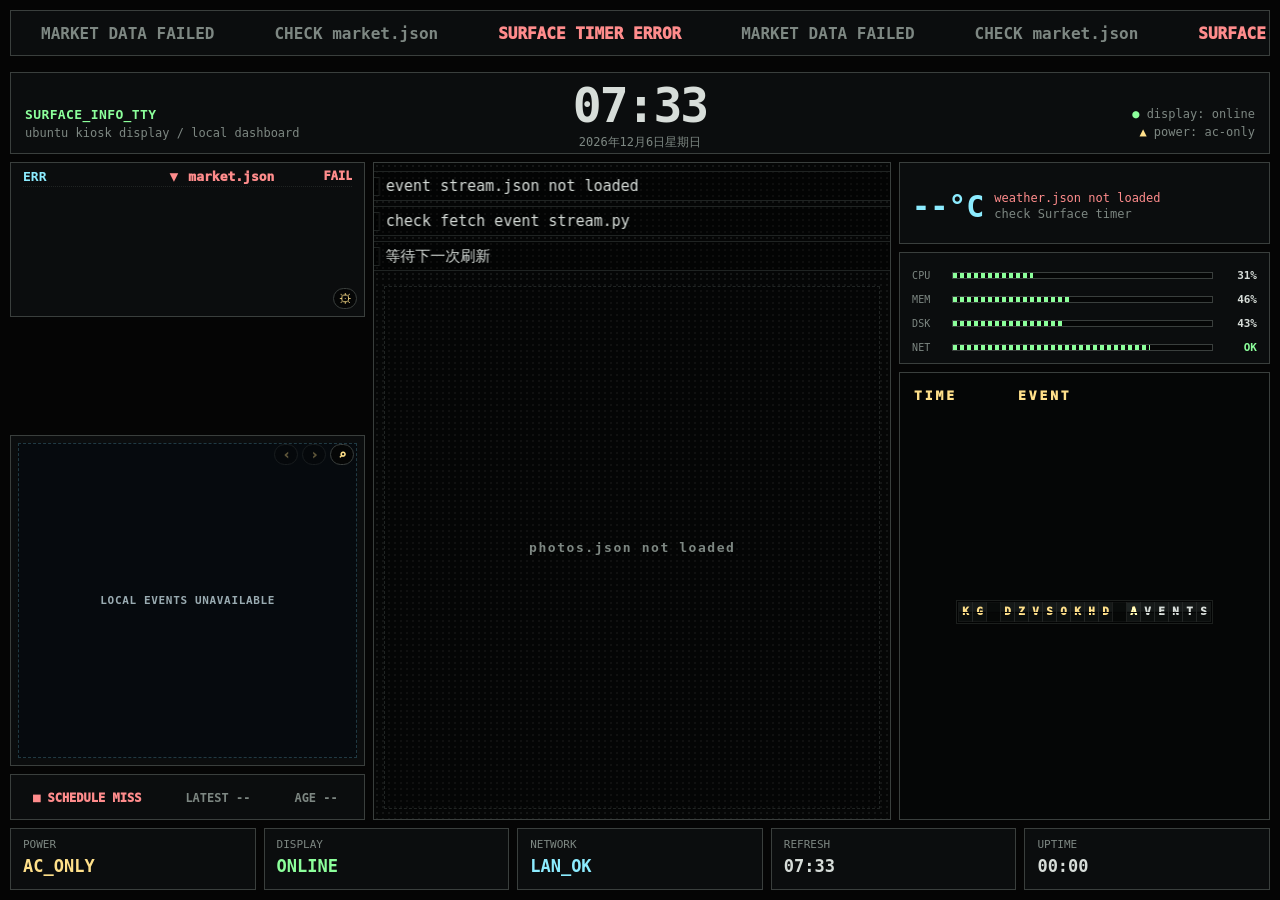
==== commit 4fe1ecec: "refactor(ui): load dashboard layout stylesheet" ====
--- a/surface/web/index.html
+++ b/surface/web/index.html
@@ -8,7 +8,7 @@
   <link rel="stylesheet" href="assets/css/calendar_board.css" />
   <link rel="stylesheet" href="assets/css/local_events.css" />
   <link rel="stylesheet" href="assets/css/market_custom.css" />
-  <link rel="stylesheet" href="assets/css/dashboard_acceptance_fixes.css" />
+  <link rel="stylesheet" href="assets/css/dashboard_layout.css" />
 </head>
 <body>
   <main class="screen">
--- a/surface/web/assets/css/dashboard_layout.css
+++ b/surface/web/assets/css/dashboard_layout.css
@@ -0,0 +1,8 @@
+/* Keep the TTY visual language readable and allocate every left-column panel. */
+body::before {
+  display: none !important;
+}
+
+.left {
+  grid-template-rows: minmax(0, 1fr) minmax(0, 1.25fr) 46px !important;
+}
